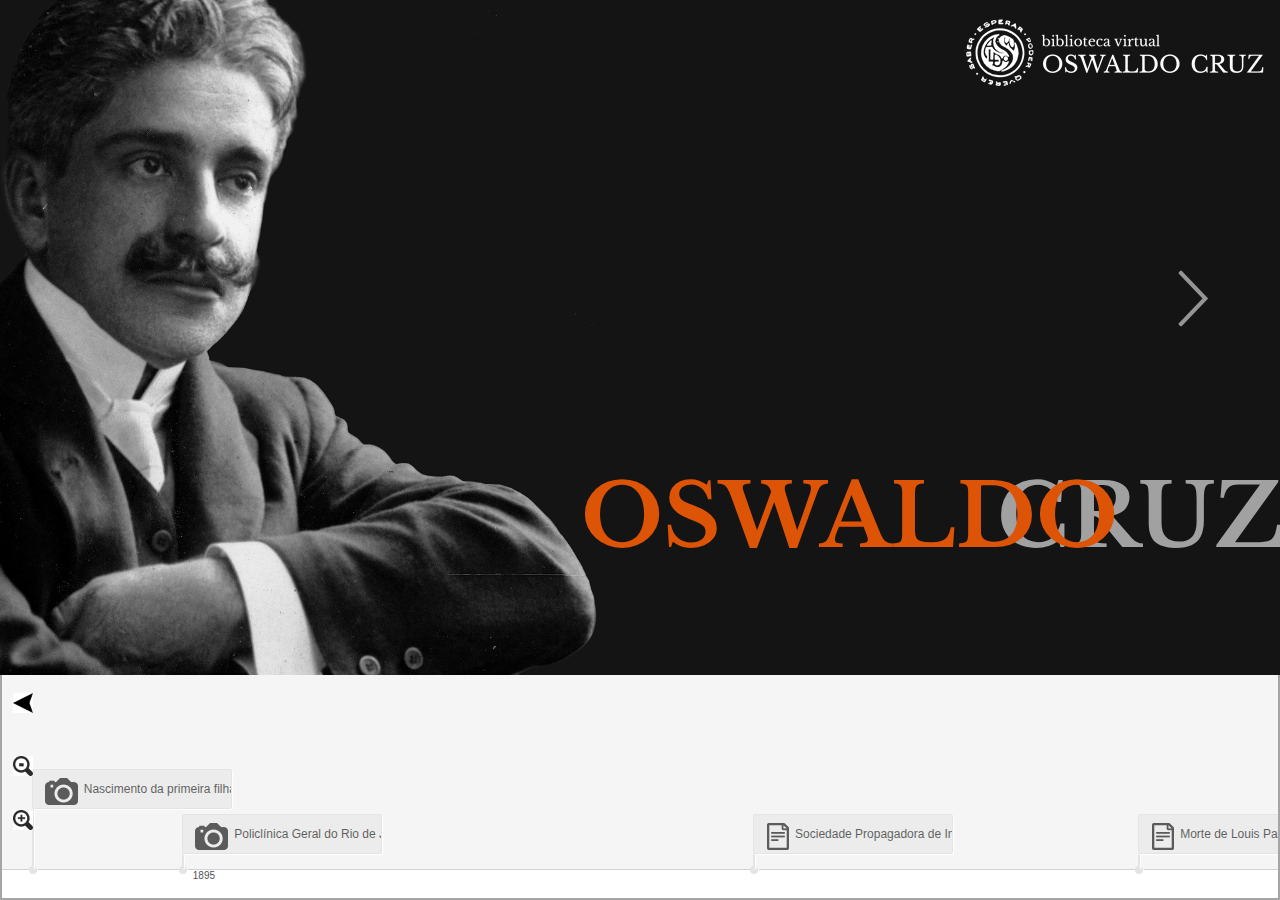
==== index.html @ 7d6743fc "first commit" ====
<!DOCTYPE html>
<!--
To change this license header, choose License Headers in Project Properties.
To change this template file, choose Tools | Templates
and open the template in the editor.
-->
<html>
    <head>
        <title>Linha do Tempo - Oswaldo Cruz</title>
        <meta charset="UTF-8">
        <meta name="viewport" content="width=device-width, initial-scale=1.0">
        <script src="js/jquery.min.js"></script>
        <script type="text/javascript" src="js/timelineJS.js"></script>
        <script src="js/moment-with-locales.min.js"></script>
        <script type="text/javascript" src="js/vis.js"></script>
        <script type="text/javascript" src="js/lightbox.js"></script>


        <link rel="stylesheet"  href="css/vis.css" />
        <link rel="stylesheet" href="css/lightbox.css" />

        <script src="js/zepto.js"></script>


        <script src="js/jquery-ui.js"></script>
        <link rel="stylesheet" href="css/jquery-ui.css" />
        <link rel="stylesheet" href="css/timeline.css" />
        <link rel="stylesheet" href="js/jquery-ui.theme.css" />


        <script src="js/centerElementJS.js"></script>
        
        <link href='https://fonts.googleapis.com/css?family=Libre+Baskerville' rel='stylesheet' type='text/css'>
        <link href='https://fonts.googleapis.com/css?family=Tangerine' rel='stylesheet' type='text/css'>
        <link href='https://fonts.googleapis.com/css?family=PT+Sans:700,400,400italic,700italic' rel='stylesheet' type='text/css'>

        <style>
            .images{
                position:relative;
                left:-80px;
                background-color: #363636;
                box-shadow: 2px 2px 2px #363636;
                -webkit-box-shadow: 2px 2px 2px #363636;
                -moz-box-shadow: 2px 2px 2px #363636;
                padding:0;
                margin:0;


            }


            #zoomIn{
                position:absolute;
                left:1%;
                top:90%;
                width:20px;
                height:20px;	
                background:white url('img/zoom_mais.png');
                background-size:100% 100%;
                z-index: 99;

            }

            #zoomIn:hover{	
                background:white url('img/zoom_mais_over.png');
                background-size:100% 100%;
                width:20px;
                height:20px;
            }

            #zoomout{
                position:absolute;
                left:1%;
                top:84%;
                width:20px;
                height:20px;
                background:white url('img/zoom_menos.png');
                background-size:100% 100%;
                z-index: 99;


            }

            #zoomout:hover{

                position:absolute;
                left:1%;
                width:20px;
                height:20px;
                background:white url('img/zoom_menos_over.png');
                background-size:100% 100%;
                z-index: 99;


            }

            #moveRight{
                position:relative;
                left:50%;
                top:-20px;
                width:30px;
                height:30px;
                background:white url('https://cdn2.iconfinder.com/data/icons/freecns-cumulus/16/519629-129_ArrowRight-24.png');
                background-size:100% 100%;
                border-radius:5px;

            }

            #return{
                position:absolute;
                left:1%;
                top:77%;
                width:20px;
                height:20px;	
                background:white url('img/inicio.png');
                background-size:100% 100%;
                z-index: 99;

            }

            #return:hover{
                width:20px;
                height:20px;	
                background:white url('img/inicio_over.png');
                background-size:100% 100%;
                z-index: 99;

            }

            #moveLeft{
                position:relative;
                left:45%;
                top:-45px;
                width:20px;
                height:20px;
                background:white url('https://cdn2.iconfinder.com/data/icons/freecns-cumulus/16/519627-127_ArrowLeft-32.png');
                background-size:100% 100%;
                border-radius:5px;

            }

            .titleItem{
                position:relative;
                left:55%;
                top:-470px;

            }

            .dataItem{
                position:relative;
                left:30%;
                top:-470px;
                color:#A9A9A9;
            }

        </style>


        <script>
		
		dataJSON = "";
		
            $(document).ready(function () {
			
			
                
                var hashTag;
                
                if(window.location.hash){
					var x = window.location.hash;
					
					
					var array = x.split("/");
					
					hashTag = array[1];
					
				}
				
				
                var timelineJS = new Slider("item", "slider");
               


                var container = document.getElementById('visualization');

                var data;

                var timeline;
                
                $("#calendar").datepicker();
				
				
				
				

                $.getJSON("json/timeline.json", function (result) {

                    dataGrep = $.grep(result, function (e) {
                        return e.id != '0'
                    });
					
					
					


                    var items = new vis.DataSet(dataGrep);
                    var options = {
                        locale: 'eng',
                        showCurrentTime: true,
                        autoResize: true,
                        start: '1872-08-05',
                        end: '1918-02-10',
						margin: {
						  item: {
						  horizontal:10,
						  vertical:5
						  },
						  axis: 15
						},
						align:'left',
						timeAxis: {scale: 'year', step: 1},
						zoomMax: 31536000090,
						zoomMin: 315360000,
						zoomable: true,
						stack: true

                    };
					
					var filter_mes = [
					"1872/08/01", 
					"1893/06/01", 
					"1892/12/01",
					"1894/12/01",
					"1897/06/01",
					"1898/02/01",
					"1898/03/01",
					"1899/09/01",
					"1901/01/01",
					"1904/01/01",
					"1904/01/30",
					"1905/09/01",
					"1906/01/01",
					"1907/02/01",
					"1907/08/01",
					"1907/08/30",
					"1907/09/01",
					"1907/09/20",
					"1908/01/01",
					"1910/07/01",
					"1911/02/01",
					"1911/03/01",
					"1911/05/01",
					"1912/02/01",
					"1913/10/01",
					"1914/04/20",
					"1914/06/01",
					"1914/08/01",
					"1914/11/01",
					"1918/03/01"
					];
					
					var filter_ano = [
						"1877/02/01",
						"1887/01/01",
						"1888/01/01",
						"1890/01/01",
						"1892/12/01",
						"1893/03/01",
						"1894/01/01",
						"1894/12/29",
						"1897/01/01",
						"1897/06/01",
						"1898/01/01",
						"1898/02/01",
						"1898/03/01",
						"1899/09/01",
						"1900/01/02",
						"1902/02/01",
						"1904/02/01",						
						"1904/11/14",
						"1910/04/01",
						"1910/08/01",
						"1911/04/01",
						"1911/05/15",
						"1911/05/30",
						"1911/06/01",
						"1911/07/01",
						"1911/11/01",
						"1914/01/01",
						"1914/11/01",
						"1918/03/01"
					
					];
					
                    timeline = new vis.Timeline(container, items, options);
                    timelineJS.json(result, filter_mes, filter_ano);
					timelineJS.setLoop(result, 1000, filter_mes, filter_ano);
					
					//$("#image_5").css("width","200");
					
					
					
					setInterval(function(){
						for(i = 0; i < result.length; i++){
							var sizeImage = $("#image_"+i).width();
							$("#subTitle_"+i).css("width",sizeImage);
						}
						
					
					},50);



                    $(window).resize(function () {
                        timeline.fit();


                    });
                    
                     

                    function detectswipe(el, func) {
                        swipe_det = new Object();
                        swipe_det.sX = 0;
                        swipe_det.sY = 0;
                        swipe_det.eX = 0;
                        swipe_det.eY = 0;
                        var min_x = 20;  //min x swipe for horizontal swipe
                        var max_x = 40;  //max x difference for vertical swipe
                        var min_y = 40;  //min y swipe for vertical swipe
                        var max_y = 50;  //max y difference for horizontal swipe
                        var direc = "";
                        ele = document.getElementById(el);
                        ele.addEventListener('touchstart', function (e) {
                            var t = e.touches[0];
                            swipe_det.sX = t.screenX;
                            swipe_det.sY = t.screenY;
                        }, false);
                        ele.addEventListener('touchmove', function (e) {
                            e.preventDefault();
                            var t = e.touches[0];
                            swipe_det.eX = t.screenX;
                            swipe_det.eY = t.screenY;
                        }, false);
                        ele.addEventListener('touchend', function (e) {
                            //horizontal detection
                            if ((((swipe_det.eX - min_x > swipe_det.sX) || (swipe_det.eX + min_x < swipe_det.sX)) && ((swipe_det.eY < swipe_det.sY + max_y) && (swipe_det.sY > swipe_det.eY - max_y)))) {
                                if (swipe_det.eX > swipe_det.sX)
                                    direc = "r";
                                else
                                    direc = "l";
                            }
                            //vertical detection
                            if ((((swipe_det.eY - min_y > swipe_det.sY) || (swipe_det.eY + min_y < swipe_det.sY)) && ((swipe_det.eX < swipe_det.sX + max_x) && (swipe_det.sX > swipe_det.eX - max_x)))) {
                                if (swipe_det.eY > swipe_det.sY)
                                    direc = "d";
                                else
                                    direc = "u";
                            }

                            if (direc != "") {
                                if (typeof func == 'function')
                                    func(el, direc);
                            }
                            direc = "";
                        }, false);
                    }

                    function myfunction(el, d) {
                        //alert("you swiped on element with id '" + el + "' to " + d + " direction");

                        if (d == "r") {
                            timelineJS.moveSlider(timelineJS.currentItem += 1);
                            timeline.setSelection(timelineJS.currentItem - 1, {focus: true});
                        } else if (d == "l") {
                            timelineJS.moveSlider(timelineJS.currentItem -= 1);
                            timeline.setSelection(timelineJS.currentItem - 1, {focus: true})
                        }
                    }



                    detectswipe('timeline', myfunction);







                    $("#return").on('click', function () {
                        location.hash = "page/0";

                        timelineJS.moveSlider(timelineJS.currentItem = 1);
						timeline.moveTo(result[0].start);


                    });

                    
                    var array = [dataGrep.length];

                    for (var i = 0; i < dataGrep.length; i++) {
                        
                        array[i] = {"title": dataGrep[i].title , "data":dataGrep[i].start};
                    }
                    
                    
                    $( "#calendar" ).datepicker( "option", { disabled: false , 
                        dayNames: ['Domingo', 'Segunda', 'Terça', 'Quarta', 'Quinta', 'Sexta', 'Sábado'],
                        dayNamesMin: ['D', 'S', 'T', 'Q', 'Q', 'S', 'S', 'D'],
                        monthNames: ['Janeiro', 'Fevereiro', 'Março', 'Abril', 'Maio', 'Junho', 'Julho', 'Agosto', 'Setembro', 'Outubro', 'Novembro', 'Dezembro'],
                        monthNamesShort: ['Jan', 'Fev', 'Mar', 'Abr', 'Mai', 'Jun', 'Jul', 'Ago', 'Set', 'Out', 'Nov', 'Dez'],                
                        dateFormat: 'dd/mm/yy',
                        yearRange: "1870:1900",
                        changeMonth: true,
                        changeYear: true,
                        showButtonPanel: true,
                        showOn: "focus",
                        showAnim: "drop",
                        autoSize: true,
                        nextText: 'Próximo',
                        prevText: 'Anterior',
                        beforeShow: function (nput, Object){
                            $(".ui-datepicker a").removeAttr("href");
                            
                        },
                        beforeShowDay: function (date) {
                            var d = date.getDate();
                            var m = date.getMonth()+1; //January is 0!
                            var y = date.getFullYear();
                            
                            if(d < 10){
                                d = "0"+d;
                            }
                            
                            if(m < 10){
                                m = "0"+m;
                            }
                            
                            var shortDate = y+'/'+m+'/'+d;
                            
                            for (var i = 0; i < dataGrep.length; i++) {
                                if(array[i].data == shortDate){
                                    //alert(shortDate);
                                    return [true, "carro", array[i].title];

                                }
                            }
                            
                            return [true, '', "Não possui evento nesta data"];
               
                        },
                        onSelect: function (dateText, inst) {
                            
                            var dat = dateText.split("/");
                            
                            var dataNew = dat[2]+"/"+dat[1]+"/"+dat[0];
                            
                            for (var i = 0; i < array.length; i++) {
                                
                                if (dataNew == dataGrep[i].start) {
                                    timeline.setSelection(dataGrep[i].id, {focus: true});
                                    timelineJS.moveSlider(timelineJS.currentItem = dataGrep[i].id + 1);
                                    
                                    
                                    var item = timelineJS.currentItem;

                                    location.hash = "page/" + --item;
                                    $("#calendar").hide();
                                    $("#calendar").datepicker("hide");
                                }

                            }
                        },
                        onClose: function () {

                            $("#calendar").hide();
                        }
                    } );
    

                    $("#calendar").hide();

                    
                    
                    $( "#calendar" ).change(function() {f.jj = 8;});
                    
                    $(document).keyup(function (e) {
                        if (e.keyCode == 13) {
                            $("#calendar").hide();
                            $("#calendar").datepicker("hide");
                        }
                    });



                    $("#iconCalendar").click(function () {
                        if ($("#calendar").is(":hidden")) {
                            $("#calendar").show();
                            $("#calendar").datepicker("show");
                        } 


                    });
					
				   
					if(hashTag > 0	){
						var hashNumber = hashTag;
						
						timelineJS.moveSlider(timelineJS.currentItem = ++hashNumber);
						//timeline.setSelection(timelineJS.currentItem - 1, {focus: true, duration: 30, easingFunction: 'easeInOutQuad'});
						
						
						//timeline.setSelection("30", {focus: false});
							
							
							
					}
                    

                    $("#prev").on('click', function (event) {
						event.preventDefault();	

                        timelineJS.moveSlider(timelineJS.currentItem -= 1);

                        var item = timelineJS.currentItem;

                        location.hash = "page/" + --item;

                        timeline.setSelection(timelineJS.currentItem - 1, {focus: true});


                    });


                    $("#next").on('click', function (event) {
						event.preventDefault();	
                        timelineJS.moveSlider(timelineJS.currentItem += 1);

                        var item = timelineJS.currentItem;

                        location.hash = "page/" + --item;

                        timeline.setSelection(timelineJS.currentItem - 1, {focus: true, duration: 30, easingFunction: 'easeInOutQuad'});

                    });
					
					
					$("body").on('click', ".nextItem", function (event) {
					
						event.preventDefault();
						
						$(this).each(function(){
						
							timelineJS.moveSlider(timelineJS.currentItem += 1);

							var item = timelineJS.currentItem;

							location.hash = "page/" + --item;

							timeline.setSelection(timelineJS.currentItem - 1, {focus: true, duration: 30, easingFunction: 'easeInOutQuad'});

							
						})
                        

                    });


                  $("body").on('click', ".prevItem", function (event) {
					
						event.preventDefault();
						
						$(this).each(function(){
						
							timelineJS.moveSlider(timelineJS.currentItem -= 1);

							var item = timelineJS.currentItem;

							location.hash = "page/" + --item;

							timeline.setSelection(timelineJS.currentItem - 1, {focus: true});


							
						})
                        

                    });

					
					
					
					$("body").on({
					
						mouseenter: function (event) {
							event.preventDefault();
							$(this).stop().animate({width:"500px",zIndex:"200"}, 300);
							
							
								var count = $( event.target ).find("img").length;
								
								for(i = 0 ; i < count; i++){
								
									if($( event.target  ).find("img").eq(i).attr("class") == "icon_imagem_jornal"){
									
										$( event.target  ).find("img").eq(i).attr("src","img/icone_jornal_over.png");
										
									}else if($( event.target ).find("img").eq(i).attr("class") == "icon_imagem_imagem"){
									
										$( event.target  ).find("img").eq(i).attr("src","img/icone_fotografia_over.png");
										
									}else if($( event.target ).find("img").eq(i).attr("class") == "icon_documento"){
									
										$( event.target  ).find("img").eq(i).attr("src","img/icone_documento_over.png");
										
									}else if($( event.target ).find("img").eq(i).attr("class") == "icon_carta"){
									
										$( event.target  ).find("img").eq(i).attr("src","img/icone_correspondencia_over.png");
										
									}else if($( event.target ).find("img").eq(i).attr("class") == "icon_desenho"){
									
										$( event.target  ).find("img").eq(i).attr("src","img/icone_desenho_over.png");
									}
								}
							
						},
						mouseleave: function () {
							$(this).stop().animate({width:"200px",zIndex:"199"},600);
							
								count1 = $( this ).find("img").length;
								
								
								for(i = 0 ; i < count1; i++){
								
									if($( this ).find("img").eq(i).attr("class") == "icon_imagem_jornal"){
									
										$( this  ).find("img").eq(i).attr("src","img/jornal.png");
										
									}else if($(this ).find("img").eq(i).attr("class") == "icon_imagem_imagem"){
									
										$( this  ).find("img").eq(i).attr("src","img/imagem.png");
										
									}else if($( this ).find("img").eq(i).attr("class") == "icon_documento"){
									
										$( this  ).find("img").eq(i).attr("src","img/icone_documento.png");
										
									}else if($( this ).find("img").eq(i).attr("class") == "icon_carta"){
									
										$( this  ).find("img").eq(i).attr("src","img/icone_correspondencia.png");
										
									}else if($( this ).find("img").eq(i).attr("class") == "icon_desenho"){
									
										$( this  ).find("img").eq(i).attr("src","img/icone_desenho.png");
									}
								
									
								}
								
								
								
							
								
							

						}
					},'.vis-item.vis-box.idade');
					
					
					setTimeout(function(){
					
						//alert(hashTag);
				
						timeline.setSelection(hashTag, {focus: true});
				
					},2000);
					
					
					
                    $(document).on('keydown', function (event) {
                        
                        if($("#calendar").is(":hidden")){
                            event.preventDefault();
                            
                        if (event.which == 37) {

                            timelineJS.moveSlider(timelineJS.currentItem -= 1);

                        var item = timelineJS.currentItem;

                        location.hash = "page/" + --item;

                        timeline.setSelection(timelineJS.currentItem - 1, {focus: true});
							
                        } else if (event.which == 39) {

                            event.preventDefault();	
                        timelineJS.moveSlider(timelineJS.currentItem += 1);

                        var item = timelineJS.currentItem;

                        location.hash = "page/" + --item;

                        timeline.setSelection(timelineJS.currentItem - 1, {focus: true, duration: 30, easingFunction: 'easeInOutQuad'});
                        }
                    }
                    });


                    $("body").on('click', '.idade', function () {

                        var item = timeline.getSelection();

                        timelineJS.moveSlider(timelineJS.currentItem = ++item);
                        location.hash = "page/" + --item;

                    });

                    $(".lightbox").lightbox();
                     //$(".ui-datepicker").start();

                });

                   



                function zoom(percentage) {
                    var range = timeline.getWindow();
                    var interval = range.end - range.start;

                    timeline.setWindow({
                        start: range.start.valueOf() - interval * percentage,
                        end: range.end.valueOf() + interval * percentage
                    });
                }

                function move(percentage) {
                    var range = timeline.getWindow();
                    var interval = range.end - range.start;

                    timeline.setWindow({
                        start: range.start.valueOf() - interval * percentage,
                        end: range.end.valueOf() - interval * percentage
                    });
                }


                $("#zoomIn").on('click', function () {

                    zoom(0.2);
                });

                $("#zoomout").on('click', function () {

                    zoom(-0.2);
                });


                $("#moveRight").on('click', function () {

                    move(0.2);
                });

                $("#moveLeft").on('click', function () {

                    move(-0.2);
                });
				
				

				$(".testeira").on("mouseover", function(){
				
					$(this).find("img").attr("src", "img/simbolo_oswaldo_linha_over.png");
				});
				
				
				$(".testeira").on("mouseout", function(){
				
					$(this).find("img").attr("src", "img/simbolo_oswaldo_linha.png");
				});
				
				
				$(".testeira2").on("mouseover", function(){
				
					$(this).find("img").attr("src", "img/marca_bvoc_over.png");
				});
				
				
				$(".testeira2").on("mouseout", function(){
				
					$(this).find("img").attr("src", "img/marca_bvoc.png");
				});
				
				
				
				
				
				setInterval(function(){
		
		
					var hashTag;
							
					if(window.location.hash){
						var x = window.location.hash;
						
						
						var array = x.split("/");
						
						hashTag = array[1];
						
					};
					
					if(hashTag == 0 || hashTag == null){
						$(".testeira2").hide();
						$(".testeira").show();
						$("#next").css("top","30%");
						
						
					}else{
						$(".testeira").hide();
						$(".testeira2").show();
						$("#next").css("top","22%");
					}
					
					
				}, 100);
				
				
				
				
				setTimeout(function(){
					if($("#image_3")){
					
						//alert("largura: "+$("#image_3").width()+" altura: "+$("#image_3").height());
						//alert($("#subTitle_3").text().length);
					}
				
					
				
				},2000);
				
            });
			
			
        </script>

        <style>
            
            .ui-datepicker {
                position: fixed;
width: 25%; /*what ever width you want*/
min-width: 300px;
height: 50%;
min-height: 300px;
z-index:300;
}
            
            table.ui-datepicker-calendar tbody td.carro > a {
  background: url("img/ui-bg_inset-hard_55_ffeb80_1x100.png") repeat-x scroll 50% bottom red;
  color: white;
  border: 1px solid red;
}

            
            .ui-datepicker-trigger  {
                position:absolute;
                left:90%;
                top:77%;
                z-index:99;
                font-size: 65% !important;
                vertical-align: top !important;
                margin-left: 3px !important;
            }

            .ui-state-default ui-state-active{

                background-color:red;

            }

            #calendar{

                position:absolute;
                padding: 0;
                margin: 0;
                left:69%;
                top:60%;
                width:208px;
                height:30px;
                z-index: 99;
            }

            #iconCalendar{
                position:absolute;
                background-size:100% 100%;
                background-image:url('img/calendar.png');
                left:89%;
                top:80%;
                z-index: 99;
                width:48px;
                height:48px;

            }
            #tooltip{
                position: absolute;
                z-index: 200;
                top:50%;
                left:50%;
                visibility: hidden;
				
                
            }
			
			

        </style>

    </head>
    <body>
	<header id="testeira" class="testeira">
		<a title="Biblioteca Oswaldo Cruz" href="../"><img src="img/simbolo_oswaldo_linha.png"/></a>
		<!----<h1>Linha do Tempo</h1>------->
	</header>
	
	<header id="testeira" class="testeira2">
		<a title="Biblioteca Oswaldo Cruz" href="../"><img src="img/marca_bvoc.png"/></a>
		<!----<h1>Linha do Tempo</h1>------->
	</header>

    <div id="timeline">

        <div id="slider">

            <div id="visualization">
                <div id="zoomIn"></div>
                <div id="zoomout"></div>
                <div id="return"></div>
                <input type="text" id="calendar" size="40"  >

            </div>


        </div>

    </div>

</body>

</html>
---- css/vis.css ----
.vis .overlay {
  position: absolute;
  top: 0;
  left: 0;
  width: 100%;
  height: 100%;

  /* Must be displayed above for example selected Timeline items */
  z-index: 10;
}

.vis-active {
  box-shadow: 0 0 10px #86d5f8;
}

/* override some bootstrap styles screwing up the timelines css */

.vis [class*="span"] {
  min-height: 0;
  width: auto;
}

div.vis-configuration {
    position:relative;
    display:block;
    float:left;
    font-size:12px;
}

div.vis-configuration-wrapper {
    display:block;
    width:700px;
}

div.vis-configuration-wrapper::after {
  clear: both;
  content: "";
  display: block;
}

div.vis-configuration.vis-config-option-container{
    display:block;
    width:495px;
    background-color: #ffffff;
    border:2px solid #f7f8fa;
    border-radius:4px;
    margin-top:20px;
    left:10px;
    padding-left:5px;
}

div.vis-configuration.vis-config-button{
    display:block;
    width:495px;
    height:25px;
    vertical-align: middle;
    line-height:25px;
    background-color: #f7f8fa;
    border:2px solid #ceced0;
    border-radius:4px;
    margin-top:20px;
    left:10px;
    padding-left:5px;
    cursor: pointer;
    margin-bottom:30px;
}

div.vis-configuration.vis-config-button.hover{
    background-color: #4588e6;
    border:2px solid #214373;
    color:#ffffff;
}

div.vis-configuration.vis-config-item{
    display:block;
    float:left;
    width:495px;
    height:25px;
    vertical-align: middle;
    line-height:25px;
}


div.vis-configuration.vis-config-item.vis-config-s2{
    left:10px;
    background-color: #f7f8fa;
    padding-left:5px;
    border-radius:3px;
}
div.vis-configuration.vis-config-item.vis-config-s3{
    left:20px;
    background-color: #e4e9f0;
    padding-left:5px;
    border-radius:3px;
}
div.vis-configuration.vis-config-item.vis-config-s4{
    left:30px;
    background-color: #cfd8e6;
    padding-left:5px;
    border-radius:3px;
}

div.vis-configuration.vis-config-header{
    font-size:18px;
    font-weight: bold;
}

div.vis-configuration.vis-config-label{
    width:120px;
    height:25px;
    line-height: 25px;
}

div.vis-configuration.vis-config-label.vis-config-s3{
    width:110px;
}
div.vis-configuration.vis-config-label.vis-config-s4{
    width:100px;
}

div.vis-configuration.vis-config-colorBlock{
    top:1px;
    width:30px;
    height:19px;
    border:1px solid #444444;
    border-radius:2px;
    padding:0px;
    margin:0px;
    cursor:pointer;
}

input.vis-configuration.vis-config-checkbox {
    left:-5px;
}


input.vis-configuration.vis-config-rangeinput{
    position:relative;
    top:-5px;
    width:60px;
    /*height:13px;*/
    padding:1px;
    margin:0;
    pointer-events:none;
}

input.vis-configuration.vis-config-range{
    /*removes default webkit styles*/
    -webkit-appearance: none;

    /*fix for FF unable to apply focus style bug */
    border: 0px solid white;
    background-color:rgba(0,0,0,0);

    /*required for proper track sizing in FF*/
    width: 300px;
    height:20px;
}
input.vis-configuration.vis-config-range::-webkit-slider-runnable-track {
    width: 300px;
    height: 5px;
    background: #dedede; /* Old browsers */
    background: -moz-linear-gradient(top,  #dedede 0%, #c8c8c8 99%); /* FF3.6+ */
    background: -webkit-gradient(linear, left top, left bottom, color-stop(0%,#dedede), color-stop(99%,#c8c8c8)); /* Chrome,Safari4+ */
    background: -webkit-linear-gradient(top,  #dedede 0%,#c8c8c8 99%); /* Chrome10+,Safari5.1+ */
    background: -o-linear-gradient(top, #dedede 0%, #c8c8c8 99%); /* Opera 11.10+ */
    background: -ms-linear-gradient(top,  #dedede 0%,#c8c8c8 99%); /* IE10+ */
    background: linear-gradient(to bottom,  #dedede 0%,#c8c8c8 99%); /* W3C */
    filter: progid:DXImageTransform.Microsoft.gradient( startColorstr='#dedede', endColorstr='#c8c8c8',GradientType=0 ); /* IE6-9 */

    border: 1px solid #999999;
    box-shadow: #aaaaaa 0px 0px 3px 0px;
    border-radius: 3px;
}
input.vis-configuration.vis-config-range::-webkit-slider-thumb {
    -webkit-appearance: none;
    border: 1px solid #14334b;
    height: 17px;
    width: 17px;
    border-radius: 50%;
    background: #3876c2; /* Old browsers */
    background: -moz-linear-gradient(top,  #3876c2 0%, #385380 100%); /* FF3.6+ */
    background: -webkit-gradient(linear, left top, left bottom, color-stop(0%,#3876c2), color-stop(100%,#385380)); /* Chrome,Safari4+ */
    background: -webkit-linear-gradient(top,  #3876c2 0%,#385380 100%); /* Chrome10+,Safari5.1+ */
    background: -o-linear-gradient(top,  #3876c2 0%,#385380 100%); /* Opera 11.10+ */
    background: -ms-linear-gradient(top,  #3876c2 0%,#385380 100%); /* IE10+ */
    background: linear-gradient(to bottom,  #3876c2 0%,#385380 100%); /* W3C */
    filter: progid:DXImageTransform.Microsoft.gradient( startColorstr='#3876c2', endColorstr='#385380',GradientType=0 ); /* IE6-9 */
    box-shadow: #111927 0px 0px 1px 0px;
    margin-top: -7px;
}
input.vis-configuration.vis-config-range:focus {
    outline: none;
}
input.vis-configuration.vis-config-range:focus::-webkit-slider-runnable-track {
    background: #9d9d9d; /* Old browsers */
    background: -moz-linear-gradient(top, #9d9d9d 0%, #c8c8c8 99%); /* FF3.6+ */
    background: -webkit-gradient(linear, left top, left bottom, color-stop(0%,#9d9d9d), color-stop(99%,#c8c8c8)); /* Chrome,Safari4+ */
    background: -webkit-linear-gradient(top,  #9d9d9d 0%,#c8c8c8 99%); /* Chrome10+,Safari5.1+ */
    background: -o-linear-gradient(top,  #9d9d9d 0%,#c8c8c8 99%); /* Opera 11.10+ */
    background: -ms-linear-gradient(top,  #9d9d9d 0%,#c8c8c8 99%); /* IE10+ */
    background: linear-gradient(to bottom,  #9d9d9d 0%,#c8c8c8 99%); /* W3C */
    filter: progid:DXImageTransform.Microsoft.gradient( startColorstr='#9d9d9d', endColorstr='#c8c8c8',GradientType=0 ); /* IE6-9 */
}

input.vis-configuration.vis-config-range::-moz-range-track {
    width: 300px;
    height: 10px;
    background: #dedede; /* Old browsers */
    background: -moz-linear-gradient(top,  #dedede 0%, #c8c8c8 99%); /* FF3.6+ */
    background: -webkit-gradient(linear, left top, left bottom, color-stop(0%,#dedede), color-stop(99%,#c8c8c8)); /* Chrome,Safari4+ */
    background: -webkit-linear-gradient(top,  #dedede 0%,#c8c8c8 99%); /* Chrome10+,Safari5.1+ */
    background: -o-linear-gradient(top, #dedede 0%, #c8c8c8 99%); /* Opera 11.10+ */
    background: -ms-linear-gradient(top,  #dedede 0%,#c8c8c8 99%); /* IE10+ */
    background: linear-gradient(to bottom,  #dedede 0%,#c8c8c8 99%); /* W3C */
    filter: progid:DXImageTransform.Microsoft.gradient( startColorstr='#dedede', endColorstr='#c8c8c8',GradientType=0 ); /* IE6-9 */

    border: 1px solid #999999;
    box-shadow: #aaaaaa 0px 0px 3px 0px;
    border-radius: 3px;
}
input.vis-configuration.vis-config-range::-moz-range-thumb {
    border: none;
    height: 16px;
    width: 16px;

    border-radius: 50%;
    background:  #385380;
}

/*hide the outline behind the border*/
input.vis-configuration.vis-config-range:-moz-focusring{
    outline: 1px solid white;
    outline-offset: -1px;
}

input.vis-configuration.vis-config-range::-ms-track {
    width: 300px;
    height: 5px;

    /*remove bg colour from the track, we'll use ms-fill-lower and ms-fill-upper instead */
    background: transparent;

    /*leave room for the larger thumb to overflow with a transparent border */
    border-color: transparent;
    border-width: 6px 0;

    /*remove default tick marks*/
    color: transparent;
}
input.vis-configuration.vis-config-range::-ms-fill-lower {
    background: #777;
    border-radius: 10px;
}
input.vis-configuration.vis-config-range::-ms-fill-upper {
    background: #ddd;
    border-radius: 10px;
}
input.vis-configuration.vis-config-range::-ms-thumb {
    border: none;
    height: 16px;
    width: 16px;
    border-radius: 50%;
    background:  #385380;
}
input.vis-configuration.vis-config-range:focus::-ms-fill-lower {
    background: #888;
}
input.vis-configuration.vis-config-range:focus::-ms-fill-upper {
    background: #ccc;
}

.vis-configuration-popup {
    position: absolute;
    background: rgba(57, 76, 89, 0.85);
    border: 2px solid #f2faff;
    line-height:30px;
    height:30px;
    width:150px;
    text-align:center;
    color: #ffffff;
    font-size:14px;
    border-radius:4px;
    -webkit-transition: opacity 0.3s ease-in-out;
    -moz-transition: opacity 0.3s ease-in-out;
    transition: opacity 0.3s ease-in-out;
}
.vis-configuration-popup:after, .vis-configuration-popup:before {
    left: 100%;
    top: 50%;
    border: solid transparent;
    content: " ";
    height: 0;
    width: 0;
    position: absolute;
    pointer-events: none;
}

.vis-configuration-popup:after {
    border-color: rgba(136, 183, 213, 0);
    border-left-color: rgba(57, 76, 89, 0.85);
    border-width: 8px;
    margin-top: -8px;
}
.vis-configuration-popup:before {
    border-color: rgba(194, 225, 245, 0);
    border-left-color: #f2faff;
    border-width: 12px;
    margin-top: -12px;
}

.vis-timeline {
  position: relative;
  border: 1px solid #bfbfbf;

  overflow: hidden;
  padding: 0;
  margin: 0;

  box-sizing: border-box;
}


.vis-panel {
  position: absolute;

  padding: 0;
  margin: 0;

  box-sizing: border-box;
}

.vis-panel.vis-center,
.vis-panel.vis-left,
.vis-panel.vis-right,
.vis-panel.vis-top,
.vis-panel.vis-bottom {
  border: 1px #bfbfbf;
}

.vis-panel.vis-center,
.vis-panel.vis-left,
.vis-panel.vis-right {
  border-top-style: solid;
  border-bottom-style: solid;
  overflow: hidden;
}

.vis-panel.vis-center,
.vis-panel.vis-top,
.vis-panel.vis-bottom {
  border-left-style: solid;
  border-right-style: solid;
}

.vis-background {
  overflow: hidden;
}

.vis-panel > .vis-content {
  position: relative;
}

.vis-panel .vis-shadow {
  position: absolute;
  width: 100%;
  height: 1px;
  box-shadow: 0 0 10px rgba(0,0,0,0.8);
  /* TODO: find a nice way to ensure vis-shadows are drawn on top of items
  z-index: 1;
  */
}

.vis-panel .vis-shadow.vis-top {
  top: -1px;
  left: 0;
}

.vis-panel .vis-shadow.vis-bottom {
  bottom: -1px;
  left: 0;
}

.vis-labelset {
  position: relative;

  overflow: hidden;

  box-sizing: border-box;
}

.vis-labelset .vis-label {
  position: relative;
  left: 0;
  top: 0;
  width: 100%;
  color: #4d4d4d;

  box-sizing: border-box;
}

.vis-labelset .vis-label {
  border-bottom: 1px solid #bfbfbf;
}

.vis-labelset .vis-label.draggable {
  cursor: pointer;
}

.vis-labelset .vis-label:last-child {
  border-bottom: none;
}

.vis-labelset .vis-label .vis-inner {
  display: inline-block;
  padding: 5px;
}

.vis-labelset .vis-label .vis-inner.vis-hidden {
  padding: 0;
}


.vis-itemset {
  position: relative;
  padding: 0;
  margin: 0;

  box-sizing: border-box;
}

.vis-itemset .vis-background,
.vis-itemset .vis-foreground {
  position: absolute;
  width: 100%;
  height: 100%;
  overflow: visible;
}

.vis-axis {
  position: absolute;
  width: 100%;
  height: 0;
  left: 0;
  z-index: 1;
}

.vis-foreground .vis-group {
  position: relative;
  box-sizing: border-box;
  border-bottom: 1px solid #bfbfbf;
}

.vis-foreground .vis-group:last-child {
  border-bottom: none;
}

.vis-overlay {
  position: absolute;
  top: 0;
  left: 0;
  width: 100%;
  height: 100%;
  z-index: 10;
}

.vis-item {
  position: absolute;
  color: #1A1A1A;
  border-color: #97B0F8;
  border-width: 1px;
  background-color: #D5DDF6;
  display: inline-block;
  /*overflow: hidden;*/
}

.vis-item.vis-selected {
  border-color: #FFC200;
  background-color: #FFF785;

  /* z-index must be higher than the z-index of custom time bar and current time bar */
  z-index: 2;
}

.vis-editable.vis-selected {
  cursor: move;
}

.vis-item.vis-point.vis-selected {
  background-color: #FFF785;
}

.vis-item.vis-box {
  text-align: center;
  border-style: solid;
  border-radius: 2px;
}

.vis-item.vis-point {
  background: none;
}

.vis-item.vis-dot {
  position: absolute;
  padding: 0;
  border-width: 4px;
  border-style: solid;
  border-radius: 4px;
}

.vis-item.vis-range {
  border-style: solid;
  border-radius: 2px;
  box-sizing: border-box;
}

.vis-item.vis-background {
  border: none;
  background-color: rgba(213, 221, 246, 0.4);
  box-sizing: border-box;
  padding: 0;
  margin: 0;
}

.vis-item .vis-item-overflow {
  position: relative;
  width: 100%;
  height: 100%;
  padding: 0;
  margin: 0;
  overflow: hidden;
}

.vis-item.vis-range .vis-item-content {
  position: relative;
  display: inline-block;
}

.vis-item.vis-background .vis-item-content {
  position: absolute;
  display: inline-block;
}

.vis-item.vis-line {
  padding: 0;
  position: absolute;
  width: 0;
  border-left-width: 1px;
  border-left-style: solid;
}

.vis-item .vis-item-content {
  white-space: nowrap;
  box-sizing: border-box;
  padding: 12px;
}

.vis-item .vis-delete {
  background: url('img/timeline/delete.png') no-repeat center;
  position: absolute;
  width: 24px;
  height: 24px;
  top: -4px;
  right: -24px;
  cursor: pointer;
}

.vis-item .vis-delete-rtl {
  background: url('img/timeline/delete.png') no-repeat center;
  position: absolute;
  width: 24px;
  height: 24px;
  top: -4px;
  left: -24px;
  cursor: pointer;
}


.vis-item.vis-range .vis-drag-left {
  position: absolute;
  width: 24px;
  max-width: 20%;
  min-width: 2px;
  height: 100%;
  top: 0;
  left: -4px;

  cursor: w-resize;
}

.vis-item.vis-range .vis-drag-right {
  position: absolute;
  width: 24px;
  max-width: 20%;
  min-width: 2px;
  height: 100%;
  top: 0;
  right: -4px;

  cursor: e-resize;
}

.vis-range.vis-item.vis-readonly .vis-drag-left,
.vis-range.vis-item.vis-readonly .vis-drag-right {
  cursor: auto;
}

.vis-time-axis {
  position: relative;
  overflow: hidden;
}

.vis-time-axis.vis-foreground {
  top: 0;
  left: 0;
  width: 100%;
}

.vis-time-axis.vis-background {
  position: absolute;
  top: 0;
  left: 0;
  width: 100%;
  height: 100%;
}

.vis-time-axis .vis-text {
  position: absolute;
  color: #4d4d4d;
  padding: 3px;
  overflow: hidden;
  box-sizing: border-box;

  white-space: nowrap;
}

.vis-time-axis .vis-text.vis-measure {
  position: absolute;
  padding-left: 0;
  padding-right: 0;
  margin-left: 0;
  margin-right: 0;
  visibility: hidden;
}

.vis-time-axis .vis-grid.vis-vertical {
  position: absolute;
  border-left: 1px solid;
}

.vis-time-axis .vis-grid.vis-vertical-rtl {
  position: absolute;
  border-right: 1px solid;
}

.vis-time-axis .vis-grid.vis-minor {
  border-color: #e5e5e5;
}

.vis-time-axis .vis-grid.vis-major {
  border-color: #bfbfbf;
}

.vis-current-time {
  background-color: #FF7F6E;
  width: 2px;
  z-index: 1;
}
.vis-custom-time {
  background-color: #6E94FF;
  width: 2px;
  cursor: move;
  z-index: 1;
}
.vis-timeline {
  /*
  -webkit-transition: height .4s ease-in-out;
  transition:         height .4s ease-in-out;
  */
}

.vis-panel {
  /*
  -webkit-transition: height .4s ease-in-out, top .4s ease-in-out;
  transition:         height .4s ease-in-out, top .4s ease-in-out;
  */
}

.vis-axis {
  /*
  -webkit-transition: top .4s ease-in-out;
  transition:         top .4s ease-in-out;
  */
}

/* TODO: get animation working nicely

.vis-item {
  -webkit-transition: top .4s ease-in-out;
  transition:         top .4s ease-in-out;
}

.vis-item.line {
  -webkit-transition: height .4s ease-in-out, top .4s ease-in-out;
  transition:         height .4s ease-in-out, top .4s ease-in-out;
}
/**/

.vis-panel.vis-background.vis-horizontal .vis-grid.vis-horizontal {
  position: absolute;
  width: 100%;
  height: 0;
  border-bottom: 1px solid;
}

.vis-panel.vis-background.vis-horizontal .vis-grid.vis-minor {
  border-color: #e5e5e5;
}

.vis-panel.vis-background.vis-horizontal .vis-grid.vis-major {
  border-color: #bfbfbf;
}


.vis-data-axis .vis-y-axis.vis-major {
  width: 100%;
  position: absolute;
  color: #4d4d4d;
  white-space: nowrap;
}

.vis-data-axis .vis-y-axis.vis-major.vis-measure {
  padding: 0;
  margin: 0;
  border: 0;
  visibility: hidden;
  width: auto;
}


.vis-data-axis .vis-y-axis.vis-minor {
  position: absolute;
  width: 100%;
  color: #bebebe;
  white-space: nowrap;
}

.vis-data-axis .vis-y-axis.vis-minor.vis-measure {
  padding: 0;
  margin: 0;
  border: 0;
  visibility: hidden;
  width: auto;
}

.vis-data-axis .vis-y-axis.vis-title {
  position: absolute;
  color: #4d4d4d;
  white-space: nowrap;
  bottom: 20px;
  text-align: center;
}

.vis-data-axis .vis-y-axis.vis-title.vis-measure {
  padding: 0;
  margin: 0;
  visibility: hidden;
  width: auto;
}

.vis-data-axis .vis-y-axis.vis-title.vis-left {
  bottom: 0;
  -webkit-transform-origin: left top;
  -moz-transform-origin: left top;
  -ms-transform-origin: left top;
  -o-transform-origin: left top;
  transform-origin: left bottom;
  -webkit-transform: rotate(-90deg);
  -moz-transform: rotate(-90deg);
  -ms-transform: rotate(-90deg);
  -o-transform: rotate(-90deg);
  transform: rotate(-90deg);
}

.vis-data-axis .vis-y-axis.vis-title.vis-right {
  bottom: 0;
  -webkit-transform-origin: right bottom;
  -moz-transform-origin: right bottom;
  -ms-transform-origin: right bottom;
  -o-transform-origin: right bottom;
  transform-origin: right bottom;
  -webkit-transform: rotate(90deg);
  -moz-transform: rotate(90deg);
  -ms-transform: rotate(90deg);
  -o-transform: rotate(90deg);
  transform: rotate(90deg);
}

.vis-legend {
  background-color: rgba(247, 252, 255, 0.65);
  padding: 5px;
  border: 1px solid #b3b3b3;
  box-shadow: 2px 2px 10px rgba(154, 154, 154, 0.55);
}

.vis-legend-text {
  /*font-size: 10px;*/
  white-space: nowrap;
  display: inline-block
}
.vis-graph-group0 {
    fill:#4f81bd;
    fill-opacity:0;
    stroke-width:2px;
    stroke: #4f81bd;
}

.vis-graph-group1 {
    fill:#f79646;
    fill-opacity:0;
    stroke-width:2px;
    stroke: #f79646;
}

.vis-graph-group2 {
    fill: #8c51cf;
    fill-opacity:0;
    stroke-width:2px;
    stroke: #8c51cf;
}

.vis-graph-group3 {
    fill: #75c841;
    fill-opacity:0;
    stroke-width:2px;
    stroke: #75c841;
}

.vis-graph-group4 {
    fill: #ff0100;
    fill-opacity:0;
    stroke-width:2px;
    stroke: #ff0100;
}

.vis-graph-group5 {
    fill: #37d8e6;
    fill-opacity:0;
    stroke-width:2px;
    stroke: #37d8e6;
}

.vis-graph-group6 {
    fill: #042662;
    fill-opacity:0;
    stroke-width:2px;
    stroke: #042662;
}

.vis-graph-group7 {
    fill:#00ff26;
    fill-opacity:0;
    stroke-width:2px;
    stroke: #00ff26;
}

.vis-graph-group8 {
    fill:#ff00ff;
    fill-opacity:0;
    stroke-width:2px;
    stroke: #ff00ff;
}

.vis-graph-group9 {
    fill: #8f3938;
    fill-opacity:0;
    stroke-width:2px;
    stroke: #8f3938;
}

.vis-timeline .vis-fill {
    fill-opacity:0.1;
    stroke: none;
}


.vis-timeline .vis-bar {
    fill-opacity:0.5;
    stroke-width:1px;
}

.vis-timeline .vis-point {
    stroke-width:2px;
    fill-opacity:1.0;
}


.vis-timeline .vis-legend-background {
    stroke-width:1px;
    fill-opacity:0.9;
    fill: #ffffff;
    stroke: #c2c2c2;
}


.vis-timeline .vis-outline {
    stroke-width:1px;
    fill-opacity:1;
    fill: #ffffff;
    stroke: #e5e5e5;
}

.vis-timeline .vis-icon-fill {
    fill-opacity:0.3;
    stroke: none;
}

div.vis-network div.vis-manipulation {
  border-width: 0;
  border-bottom: 1px;
  border-style:solid;
  border-color: #d6d9d8;
  background: #ffffff; /* Old browsers */
  background: -moz-linear-gradient(top,  #ffffff 0%, #fcfcfc 48%, #fafafa 50%, #fcfcfc 100%); /* FF3.6+ */
  background: -webkit-gradient(linear, left top, left bottom, color-stop(0%,#ffffff), color-stop(48%,#fcfcfc), color-stop(50%,#fafafa), color-stop(100%,#fcfcfc)); /* Chrome,Safari4+ */
  background: -webkit-linear-gradient(top,  #ffffff 0%,#fcfcfc 48%,#fafafa 50%,#fcfcfc 100%); /* Chrome10+,Safari5.1+ */
  background: -o-linear-gradient(top,  #ffffff 0%,#fcfcfc 48%,#fafafa 50%,#fcfcfc 100%); /* Opera 11.10+ */
  background: -ms-linear-gradient(top,  #ffffff 0%,#fcfcfc 48%,#fafafa 50%,#fcfcfc 100%); /* IE10+ */
  background: linear-gradient(to bottom,  #ffffff 0%,#fcfcfc 48%,#fafafa 50%,#fcfcfc 100%); /* W3C */
  filter: progid:DXImageTransform.Microsoft.gradient( startColorstr='#ffffff', endColorstr='#fcfcfc',GradientType=0 ); /* IE6-9 */

  padding-top:4px;
  position: absolute;
  left: 0;
  top: 0;
  width: 100%;
  height: 28px;
}

div.vis-network div.vis-edit-mode {
  position:absolute;
  left: 0;
  top: 5px;
  height: 30px;
}

/* FIXME: shouldn't the vis-close button be a child of the vis-manipulation div? */

div.vis-network div.vis-close {
  position:absolute;
  right: 0;
  top: 0;
  width: 30px;
  height: 30px;

  background-position: 20px 3px;
  background-repeat: no-repeat;
  background-image: url("img/network/cross.png");
  cursor: pointer;
  -webkit-touch-callout: none;
  -webkit-user-select: none;
  -khtml-user-select: none;
  -moz-user-select: none;
  -ms-user-select: none;
  user-select: none;
}

div.vis-network div.vis-close:hover {
  opacity: 0.6;
}

div.vis-network div.vis-manipulation div.vis-button,
div.vis-network div.vis-edit-mode div.vis-button {
  float:left;
  font-family: verdana;
  font-size: 12px;
  -moz-border-radius: 15px;
  border-radius: 15px;
  display:inline-block;
  background-position: 0px 0px;
  background-repeat:no-repeat;
  height:24px;
  margin-left: 10px;
  /*vertical-align:middle;*/
  cursor: pointer;
  padding: 0px 8px 0px 8px;
  -webkit-touch-callout: none;
  -webkit-user-select: none;
  -khtml-user-select: none;
  -moz-user-select: none;
  -ms-user-select: none;
  user-select: none;
}

div.vis-network div.vis-manipulation div.vis-button:hover {
  box-shadow: 1px 1px 8px rgba(0, 0, 0, 0.20);
}

div.vis-network div.vis-manipulation div.vis-button:active {
  box-shadow: 1px 1px 8px rgba(0, 0, 0, 0.50);
}

div.vis-network div.vis-manipulation div.vis-button.vis-back {
  background-image: url("img/network/backIcon.png");
}

div.vis-network div.vis-manipulation div.vis-button.vis-none:hover {
  box-shadow: 1px 1px 8px rgba(0, 0, 0, 0.0);
  cursor: default;
}
div.vis-network div.vis-manipulation div.vis-button.vis-none:active {
  box-shadow: 1px 1px 8px rgba(0, 0, 0, 0.0);
}
div.vis-network div.vis-manipulation div.vis-button.vis-none {
  padding: 0;
}
div.vis-network div.vis-manipulation div.notification {
  margin: 2px;
  font-weight: bold;
}

div.vis-network div.vis-manipulation div.vis-button.vis-add {
  background-image: url("img/network/addNodeIcon.png");
}

div.vis-network div.vis-manipulation div.vis-button.vis-edit,
div.vis-network div.vis-edit-mode div.vis-button.vis-edit {
  background-image: url("img/network/editIcon.png");
}

div.vis-network div.vis-edit-mode div.vis-button.vis-edit.vis-edit-mode {
  background-color: #fcfcfc;
  border: 1px solid #cccccc;
}

div.vis-network div.vis-manipulation div.vis-button.vis-connect {
  background-image: url("img/network/connectIcon.png");
}

div.vis-network div.vis-manipulation div.vis-button.vis-delete {
  background-image: url("img/network/deleteIcon.png");
}
/* top right bottom left */
div.vis-network div.vis-manipulation div.vis-label,
div.vis-network div.vis-edit-mode div.vis-label {
  margin: 0 0 0 23px;
  line-height: 25px;
}
div.vis-network div.vis-manipulation div.vis-separator-line {
  float:left;
  display:inline-block;
  width:1px;
  height:21px;
  background-color: #bdbdbd;
  margin: 0px 7px 0 15px; /*top right bottom left*/
}

/* TODO: is this redundant?
div.network-navigation_wrapper {
  position: absolute;
  left: 0;
  top: 0;
  width: 100%;
  height: 100%;
}
*/
div.vis-network-tooltip {
  position: absolute;
  visibility: hidden;
  padding: 5px;
  white-space: nowrap;

  font-family: verdana;
  font-size:14px;
  color:#000000;
  background-color: #f5f4ed;

  -moz-border-radius: 3px;
  -webkit-border-radius: 3px;
  border-radius: 3px;
  border: 1px solid #808074;

  box-shadow: 3px 3px 10px rgba(0, 0, 0, 0.2);
  pointer-events: none;
}
div.vis-network div.vis-navigation div.vis-button {
    width:34px;
    height:34px;
    -moz-border-radius: 17px;
    border-radius: 17px;
    position:absolute;
    display:inline-block;
    background-position: 2px 2px;
    background-repeat:no-repeat;
    cursor: pointer;
    -webkit-touch-callout: none;
    -webkit-user-select: none;
    -khtml-user-select: none;
    -moz-user-select: none;
    -ms-user-select: none;
    user-select: none;
}

div.vis-network div.vis-navigation div.vis-button:hover {
    box-shadow: 0 0 3px 3px rgba(56, 207, 21, 0.30);
}

div.vis-network div.vis-navigation div.vis-button:active {
    box-shadow: 0 0 1px 3px rgba(56, 207, 21, 0.95);
}

div.vis-network div.vis-navigation div.vis-button.vis-up {
    background-image: url("img/network/upArrow.png");
    bottom:50px;
    left:55px;
}
div.vis-network div.vis-navigation div.vis-button.vis-down {
    background-image: url("img/network/downArrow.png");
    bottom:10px;
    left:55px;
}
div.vis-network div.vis-navigation div.vis-button.vis-left {
    background-image: url("img/network/leftArrow.png");
    bottom:10px;
    left:15px;
}
div.vis-network div.vis-navigation div.vis-button.vis-right {
    background-image: url("img/network/rightArrow.png");
    bottom:10px;
    left:95px;
}
div.vis-network div.vis-navigation div.vis-button.vis-zoomIn {
    background-image: url("img/network/plus.png");
    bottom:10px;
    right:15px;
}
div.vis-network div.vis-navigation div.vis-button.vis-zoomOut {
    background-image: url("img/network/minus.png");
    bottom:10px;
    right:55px;
}
div.vis-network div.vis-navigation div.vis-button.vis-zoomExtends {
    background-image: url("img/network/zoomExtends.png");
    bottom:50px;
    right:15px;
}

div.vis-color-picker {
  position:absolute;
  top: 0px;
  left: 30px;
  margin-top:-140px;
  margin-left:30px;
  width:310px;
  height:444px;
  z-index: 1;
  padding: 10px;
  border-radius:15px;
  background-color:#ffffff;
  display: none;
  box-shadow: rgba(0,0,0,0.5) 0px 0px 10px 0px;
}

div.vis-color-picker div.vis-arrow {
  position: absolute;
  top:147px;
  left:5px;
}

div.vis-color-picker div.vis-arrow::after,
div.vis-color-picker div.vis-arrow::before {
  right: 100%;
  top: 50%;
  border: solid transparent;
  content: " ";
  height: 0;
  width: 0;
  position: absolute;
  pointer-events: none;
}

div.vis-color-picker div.vis-arrow:after {
  border-color: rgba(255, 255, 255, 0);
  border-right-color: #ffffff;
  border-width: 30px;
  margin-top: -30px;
}

div.vis-color-picker div.vis-color {
  position:absolute;
  width: 289px;
  height: 289px;
  cursor: pointer;
}



div.vis-color-picker div.vis-brightness {
  position: absolute;
  top:313px;
}

div.vis-color-picker div.vis-opacity {
  position:absolute;
  top:350px;
}

div.vis-color-picker div.vis-selector {
  position:absolute;
  top:137px;
  left:137px;
  width:15px;
  height:15px;
  border-radius:15px;
  border:1px solid #ffffff;
  background: #4c4c4c; /* Old browsers */
  background: -moz-linear-gradient(top,  #4c4c4c 0%, #595959 12%, #666666 25%, #474747 39%, #2c2c2c 50%, #000000 51%, #111111 60%, #2b2b2b 76%, #1c1c1c 91%, #131313 100%); /* FF3.6+ */
  background: -webkit-gradient(linear, left top, left bottom, color-stop(0%,#4c4c4c), color-stop(12%,#595959), color-stop(25%,#666666), color-stop(39%,#474747), color-stop(50%,#2c2c2c), color-stop(51%,#000000), color-stop(60%,#111111), color-stop(76%,#2b2b2b), color-stop(91%,#1c1c1c), color-stop(100%,#131313)); /* Chrome,Safari4+ */
  background: -webkit-linear-gradient(top,  #4c4c4c 0%,#595959 12%,#666666 25%,#474747 39%,#2c2c2c 50%,#000000 51%,#111111 60%,#2b2b2b 76%,#1c1c1c 91%,#131313 100%); /* Chrome10+,Safari5.1+ */
  background: -o-linear-gradient(top,  #4c4c4c 0%,#595959 12%,#666666 25%,#474747 39%,#2c2c2c 50%,#000000 51%,#111111 60%,#2b2b2b 76%,#1c1c1c 91%,#131313 100%); /* Opera 11.10+ */
  background: -ms-linear-gradient(top,  #4c4c4c 0%,#595959 12%,#666666 25%,#474747 39%,#2c2c2c 50%,#000000 51%,#111111 60%,#2b2b2b 76%,#1c1c1c 91%,#131313 100%); /* IE10+ */
  background: linear-gradient(to bottom,  #4c4c4c 0%,#595959 12%,#666666 25%,#474747 39%,#2c2c2c 50%,#000000 51%,#111111 60%,#2b2b2b 76%,#1c1c1c 91%,#131313 100%); /* W3C */
  filter: progid:DXImageTransform.Microsoft.gradient( startColorstr='#4c4c4c', endColorstr='#131313',GradientType=0 ); /* IE6-9 */
}



div.vis-color-picker div.vis-new-color {
  position:absolute;
  width:140px;
  height:20px;
  border:1px solid rgba(0,0,0,0.1);
  border-radius:5px;
  top:380px;
  left:159px;
  text-align:right;
  padding-right:2px;
  font-size:10px;
  color:rgba(0,0,0,0.4);
  vertical-align:middle;
  line-height:20px;

}

div.vis-color-picker div.vis-initial-color {
  position:absolute;
  width:140px;
  height:20px;
  border:1px solid rgba(0,0,0,0.1);
  border-radius:5px;
  top:380px;
  left:10px;
  text-align:left;
  padding-left:2px;
  font-size:10px;
  color:rgba(0,0,0,0.4);
  vertical-align:middle;
  line-height:20px;
}

div.vis-color-picker div.vis-label {
  position:absolute;
  width:300px;
  left:10px;
}

div.vis-color-picker div.vis-label.vis-brightness {
  top:300px;
}

div.vis-color-picker div.vis-label.vis-opacity {
  top:338px;
}

div.vis-color-picker div.vis-button {
  position:absolute;
  width:68px;
  height:25px;
  border-radius:10px;
  vertical-align: middle;
  text-align:center;
  line-height: 25px;
  top:410px;
  border:2px solid #d9d9d9;
  background-color: #f7f7f7;
  cursor:pointer;
}

div.vis-color-picker div.vis-button.vis-cancel {
  /*border:2px solid #ff4e33;*/
  /*background-color: #ff7761;*/
  left:5px;
}
div.vis-color-picker div.vis-button.vis-load {
  /*border:2px solid #a153e6;*/
  /*background-color: #cb8dff;*/
  left:82px;
}
div.vis-color-picker div.vis-button.vis-apply {
  /*border:2px solid #4588e6;*/
  /*background-color: #82b6ff;*/
  left:159px;
}
div.vis-color-picker div.vis-button.vis-save {
  /*border:2px solid #45e655;*/
  /*background-color: #6dff7c;*/
  left:236px;
}


div.vis-color-picker input.vis-range {
  width: 290px;
  height:20px;
}

/* TODO: is this redundant?
div.vis-color-picker input.vis-range-brightness {
  width: 289px !important;
}


div.vis-color-picker input.vis-saturation-range {
  width: 289px !important;
}*/
---- css/timeline.css ----
@import 'https://fonts.googleapis.com/css?family=Libre+Baskerville';
@import 'https://fonts.googleapis.com/css?family=Tangerine:400,700';
@import 'https://fonts.googleapis.com/css?family=PT+Sans'; 



@media screen and (max-width: 767px) {
	
	body{
		font-size:62.5%;
		
	}
	
	#body_background_1{
		
		background-color:#141414;
		
	}
    
    .dataYear_full{
		font-size:4.5em;
		
		margin-top: -5px;
		font-weight: bold;
		color: #3e3e3e;
		font-family: 'Tangerine', cursive;
		width: 100%;
		position: relative;
		height: 10%;
	}
	
	.subtitle_fig{
		
		font-size:1.6em;
		width:89%;
		margin-left:0%;
		padding:0;
		word-break: keep-all;
		font-size: 1.6em;
		font-weight: normal;
		font-family: pt sans;
		text-align: justify;
	}
	
	.timeline_title{
		word-break:break-all;
		font-size:2.6em;
		
		font-weight: normal;
		font-family: Libre Baskerville,serif;
		word-break: keep-all;
		/*! left: 10%; */
	}
	@import 'https://fonts.googleapis.com/css?family=Libre+Baskerville';
@import 'https://fonts.googleapis.com/css?family=Tangerine:400,700';
@import 'https://fonts.googleapis.com/css?family=PT+Sans'; 



@media screen and (max-width: 767px) {
	
	body{
		font-size:62.5%;
		/*! background-color:gray; */
		
	}
	
	#body_background_1{
		
		background-color:#141414;
		
	}
	
	.timeline_title{
		word-break:break-all;
		font-size:2.6em;
		
		font-weight: normal;
		font-family: Libre Baskerville,serif;
		word-break: keep-all;
		left: 10%;
		position: relative;
		width: 84%;
	}
	
	
	.timeline-slider-0{
	
		
		position:absolute;
        width:100%;
        height:50%;
		background: no-repeat center center;
		-webkit-background-size: cover;
		-moz-background-size: cover;
		-o-background-size: cover;
		background-size: cover;
		background-position: center 25%;
		background-image:url("../img/capa_linha.jpg");
		
		
	}
	
	.timeline-slider-title-0  {
		position:relative;
		top:64%;
		/*! left:26%; */
		width:96%;
		height:25%;
		font-size:363%;
	}
	
	.timeline-slider-title-0  .o{
		color:#dd5406;
		
	}
	
	.timeline-slider-title-0  .o b{
		margin:0;
		padding:0;
		font-style:italic;
		
		
	}
	
	.timeline-slider-title-0  .c{
		color: #a1a1a1;
		
		/*!  */
		float: right;
	}
	
	.timeline-slider-title-0  .c b{
		margin:0;
		padding:0;
		font-style:italic;
		font-size:120%;
	}
    
    
    #timeline{
        position:absolute;
        left:0;
        width: 100%;
		height: 100%;
        /* height: 84%;
        top:16%; */
    }

    #slider{
        position: relative;
        top:0;
        max-width:100%;
        height: 100%;
        background:white;
        margin:0;
        padding:0;


    }

    .panel4{
        position:absolute;
        width:100%;
        height:75%;
        background-size:100% 100%;
        background-repeat:no-repeat;

    }


   

    .vis-timeline {
        position:absolute;
        top:50%;
        max-height:45%;
        min-height:45%;
        width:100%;
        border: 2px solid gray;
        font-size: 10pt;
        background-image:url('../img/background-04.jpg');
        background-size:100% 100%;
        background-repeat:no-repeat;
        opacity:0.7;

    }

   .vis-item {
        border-color: black;
        background-color: gainsboro;
        color:black;
		white-space: nowrap; 
		text-overflow: clip;
		 overflow: hidden;
    }

    .vis-item.vis-selected {
        border-color: black;
        background-color: rgb(228, 164, 6);
        color:black;
    }

    .vis-item.vis-box {
        border-radius: 3px;
        width:80px;
        font-size:0.7em; 
		margin:0;
		padding-left: 0;

    }
	
	.vis-item.vis-box img{
        width: 15px;
		height:auto;
		margin-right:3px;
		float:left;
		
    }
	
	.vis-item.vis-box p{
		float:left;
		margin:0;
		
    }

    .vis-time-axis .vis-text {
        color: black;
        padding-top: 0px;
        padding-left: 0px;
    }

    .vis-time-axis .vis-text.vis-major {
        font-weight: bold;
        color: midnightblue;
        padding-top: 0;
        padding-left: 1px;
    }





    .panel4{
        max-width: 100%;
        max-height: 50%;
        background-size: contain;
        background-color:white;
        background-position:  top center; 


    }


    .nextItem{
        visibility: hidden;
        position: absolute;
        width:20%;
        height: 15%;
        left:78%;
        top:42%;
        color: black;
        text-shadow: 2px 2px 4px white;
        text-align: left;
        font-size: 80%;
    }


    .prevItem{
        visibility: hidden;
        position: absolute;
        width:20%;
        height: 15%;
        left:5%;
        top:42%;
        color:black;
        text-shadow: 2px 2px 4px white;
        text-align: left;
        font-size:80%;
    }


    #prev {
        position:absolute;
        left:3%;
        top:20%;
        width:30px;
        height:57px;
        background-image:url('../img/seta_voltar.png');
        background-size:100% 100%;
        padding: 0;
        border-radius:5px;
        background-repeat:no-repeat;
    }



    #next {
        position:absolute;
        left:87%;
        top:20%;
        width:30px;
        height:57px;
        background-image:url('../img/seta_ir.png');
        background-size:100% 100%;
        background-repeat:no-repeat;

    }
	
	
	#next:hover{
		background-size:100% 100%;
		background-repeat:no-repeat;
		background-image:url('../img/seta_ir_over.png');

	}


	#prev:hover{
		background-size:100% 100%;
		background-repeat:no-repeat;
		background-image:url('../img/seta_voltar_over.png');
	}

    #zoomIn{
        position:absolute;
        left:1%;
        top:70%;
        width:20px;
        height:20px;	
        background:white url('../img/zoom_mais.png');
        background-size:100% 100%;
        z-index: 99;

    }

    #zoomIn:hover{	
        background:white url('../img/zoom_mais_over.png');
        background-size:100% 100%;
        width:20px;
        height:20px;
    }

    #zoomout{
        position:absolute;
        left:1%;
        top:64%;
        width:20px;
        height:20px;
        background:white url('../img/zoom_menos.png');
        background-size:100% 100%;
        z-index: 99;


    }

    #zoomout:hover{

        position:absolute;
        left:1%;
        width:20px;
        height:20px;
        background:white url('../img/zoom_menos_over.png');
        background-size:100% 100%;
        z-index: 99;


    }



    #return{
        position:absolute;
        left:1%;
        top:55%;
        width:20px;
        height:20px;	
        background:white url('../img/inicio.png');
        background-size:100% 100%;
        z-index: 99;

    }

    #return:hover{
        width:20px;
        height:20px;	
        background:white url('../img/inicio_over.png');
        background-size:100% 100%;
        z-index: 99;

    }


    


    .panelImage{
        width: 100%;
        position: relative;
        float:left;
        
    }    

    .lightbox{
        
        position: relative;
        /*left:35%;*/
        width: 100%;
    }


    .panelInfo{
        float:left;
    }



    .panelTitle{
        float:left;

    }

    .images{
          position: relative;

        max-width: 70%;
        height: auto;
        left: 0;
        top:0;

    }   
    
    .data{
        /*! color: red; */
        width: 58%;
    }
    
    .panelData{
        position:relative;
         width: 58%;
         color:black;
        float:right;
    }
    
    
     .data{
        /*! color: gray; */
        width: 58%;
        margin: 0;
        padding: 0;
    }
	
	.item{
        max-width:100%; 
        height: 50%;
        /*border-top:1px solid gray;*/
		overflow-y: scroll;
        overflow-x: hidden;
    }
	
	
	.panel{
        position:relative;
        width: 100%;
        height: 170%;
        overflow-y: scroll;
        overflow-x: hidden;
        margin:0 auto;

    }
	
	/*	ESTILO DA CAPA DA TIMELINE*/
	
	.timeline-slider-content-gallery-item0-div-title{
		margin-left:5%;
		margin-right:5%;
		float:left;
		width:100%;
		height:100%;
		font-size:2em;
	}
	
	.timeline-slider-content-gallery-item0-div-data{
		display:none;
		float:left;
		margin-left:5%;
		width:100%;
		height:100%;
		font-size:2em;
	}
	
	.timeline-slider-content-gallery-item0-div-info{
		float:left;
		margin-left:5%;
		margin-top:10px;
		width:95%;
		height:100%;
		font-size:1.5em;
	}
	
	/*-------------------------ESTILO  DA TIMELINE  COM FULL LIGHTBOX-------*/
	
	.timeline-slider-content-gallery-full-div-image1{
		font-size:15px;
		width:89%;
		margin-left:5%;
		
		padding:0;
	}
	
	
	
	.timeline-slider-content-gallery-full-div-image1 a{
		position:relative;
		width:100%;
		left:0;
		top:0;
		height:auto;
	}
	
	.timeline-slider-content-gallery-full-div-image1 img{
		position:relative;
		left:0;
		top:0;
		width:100%;
		height:auto;
		
		
	}
	
	.timeline-slider-content-gallery-item1-div-info{
		float:left;
		margin-left:5%;
		margin-right:5%;
		width:95%;
		height:100%;
		font-size:1.5em;
	}
	
	.timeline-slider-content-gallery-item1-div-data{
		display:block;
		float:left;
		margin-left:5%;
		width:100%;
		height:100%;
		/*! font-size:2em; */
	}
	
	
	/*	ESTILO DA TIMELINE COM UM IMAGEM */
	
	
	
	
	.timeline-slider-content-gallery-item1-div-image1{
		font-size:1.6em;
		width:89%;
		margin-left:5%;
		padding:0;
	}
	
	
	
	.timeline-slider-content-gallery-item1-div-image1 a{
		position:relative;
		width:100%;
		left:0;
		top:0;
		height:auto;
	}
	
	.timeline-slider-content-gallery-item1-div-image1 img{
		position:relative;
		left:0;
		top:0;
		width:100%;
		height:auto;
		
		
	}
	
	.timeline-slider-content-gallery-item1-div-info{
		float:left;
		margin-left:5%;
		margin-right:5%;
		width:95%;
		height:100%;
		font-size:1.5em;
	}
	
	.timeline-slider-content-gallery-item1-div-data{
		display:block;
		float:left;
		margin-left:5%;
		width:100%;
		height:100%;
		/*! font-size:2em; */
	}
	
	
	.timeline-slider-content-gallery-item2-div-image1 {
		float:left;
		font-size:1.6em;
		margin-top:5%;
		width:89%;
		margin-left:5%;
		
	}
	
	
	.timeline-slider-content-gallery-item2-div-data{
		display:block;
		margin-top:2%;
		margin-left:5%;
		float:left;
		width:100%;
		height:100%;
		font-size:2em;
	}
	
	.timeline-slider-content-gallery-item2-div-image1  img{
		position:relative;
		width:100%;
		height:auto;
		left:0;
		top:0;
		
	}
	
	.timeline-slider-content-gallery-item2-div-image1  a{
		position:relative;
		left:0;
		top:0;
		
	}
	
	
	.timeline-slider-content-gallery-item2-div-image2 {
		float:left;
		/*! font-size:1em; */
		margin-top:5%;
		width:89%;
		margin-left:5%;
		
		
	}
	
	.timeline-slider-content-gallery-item2-div-image2  a{
		position:relative;
		left:0;
		top:0;
		
	}
	
	.timeline-slider-content-gallery-item2-div-image2  img{
		position:relative;
		width:100%;
		height:auto;
		left:0;
		top:0;
		
	}
	
	
	.timeline-slider-content-gallery-item2-div-title{
		float:left;
		margin-left:5%;
		width:100%;
		height:100%;
		font-size:2em;
	}
	
	
	.timeline-slider-content-gallery-item2-div-info{
		float:left;
		margin-left:5%;
		margin-right:5%;
		width:95%;
		height:100%;
		font-size:1.5em;
	}
	
	
	
	
	.timeline-slider-content-gallery-item3-div-image1 {
		float:left;
		font-size:1em;
		margin-top:5%;
		width:89%;
		margin-left:5%;
		
	}
	
	
	.timeline-slider-content-gallery-item3-div-data{
		display:block;
		margin-top:2%;
		margin-left:5%;
		float:left;
		width:100%;
		height:100%;
		font-size:2em;
	}
	
	.timeline-slider-content-gallery-item3-div-image1  img{
		position:relative;
		width:100%;
		height:auto;
		left:0;
		top:0;
		
	}
	
	.timeline-slider-content-gallery-item3-div-image1  a{
		position:relative;
		left:0;
		top:0;
		
	}
	
	
	.timeline-slider-content-gallery-item3-div-image2 {
		float:left;
		font-size:1em;
		margin-top:5%;
		width:89%;
		margin-left:5%;
		
		
	}
	
	.timeline-slider-content-gallery-item3-div-image2  a{
		position:relative;
		left:0;
		top:0;
		
	}
	
	.timeline-slider-content-gallery-item3-div-image2  img{
		position:relative;
		width:100%;
		height:auto;
		left:0;
		top:0;
		
	}
	
	.timeline-slider-content-gallery-item3-div-image3 {
		float:left;
		font-size:1em;
		margin-top:5%;
		width:89%;
		margin-left:5%;
		
		
	}
	
	.timeline-slider-content-gallery-item3-div-image3  a{
		position:relative;
		left:0;
		top:0;
		
	}
	
	.timeline-slider-content-gallery-item3-div-image3  img{
		position:relative;
		width:100%;
		height:auto;
		left:0;
		top:0;
		
	}
	
	
	.timeline-slider-content-gallery-item3-div-title{
		float:left;
		margin-left:5%;
		width:100%;
		height:100%;
		font-size:2em;
	}
	
	
	.timeline-slider-content-gallery-item3-div-info{
		float:left;
		margin-left:5%;
		margin-right:5%;
		width:95%;
		height:100%;
		font-size:1.5em;
	}

	
	
	
	
}

@media screen and (min-width: 768px) {
	
	
	
	
	body{
		font-size:62.5%;
		background-color:white;
		
	}
	
	
	.cont_fig{
		
		
    position: relative;
    /*! width: 100px; */
    margin: 0;
    padding: 0;
	}
	
	.timeline-slider-content-gallery-sideright{
		
		
    width: 50%;
    height: 100%;
    background-color: white;
    float: right;
	}
	
	
	.timeline-slider-content-gallery-sideright-2{
		
		
    width: 50%;
    height: 100%;
    background-color: white;
    float: right;
	}
	
	
	.timeline-slider-content-gallery-sideleft{
		
		
    background-color: white;
    width: 49.9%;
    height: 100%;
    float: left;
	}
	
	.timeline-slider-content-gallery-wrapp{
		position:absolute;
		width:100%;
		height:75%;
		background-color:white;
	}
	
	
	#body_background_1{
		background-color:#141414;
	}
	
	#testeira {
		position:relative;
		margin-right:1%;
		margin-top:1%;
		margin-bottom:1%;
		float:right;
		width:306px;
		height:69px;
		background-size:100% 100%;
		border:0;
		z-index:999;
	}
			
	#testeira h1 {

	}
	
	.timeline_body_1{
		position:absolute;
        left:0;
        width: 100%;
		height: 100%;
        top:0%;
	}
	
	.timeline_body_2{
		position:absolute;
        left:0;
        width: 100%;
		height: 92.6%;
        top:2%;
	}
	
	.data_right_msn{
		position:relative;
		/*color:red;*/
		height:50%;
		width:100%;
		//word-wrap: break-word;
		
		display: inline-block;
		white-space: nowrap;
		overflow: hidden;
		text-overflow: ellipsis;
		direction: ltr;
		
		margin-top: -10px;
	}
	
	.subtitle_fig{
    word-break:   keep-all;
    width: 100%;
    font-size: 1.6em;
    font-weight: normal;
    font-family: pt sans;
	}
	
	.dataYear{
		/*! font-size:36px; */
	}
	
	
	.timeline_title{
		word-break:break-all;
		font-size:2.6em;
		
		font-weight: normal;
		font-family: Libre Baskerville,serif;
		word-break: keep-all;
	}
	
	
	.timeline_title2{
		word-break:break-all;
		font-size:2.6em;
		
		font-weight: normal;
		font-family: Libre Baskerville,serif;
		word-break: keep-all;
		margin-top:15%;
	}
	
	.dataYear_full{
		font-size:4.5em;
		
		margin-top: -30px;
		font-weight: bold;
		color: #3e3e3e;
		font-family: 'Tangerine', cursive;
	}
	
	.timeline-slider-content-gallery-item0-div-title{
		position:relative;
		float:right;
		width:71%;
		height:100%;
		font-family: 'Libre Baskerville', serif;
		margin-right: 10%;
	}
	
	.timeline-slider-content-gallery-item0-div-data{
		position:relative;
		margin-left:19%;
		float:left;
		margin-left:19%;
		width:60%;
		height:100%;
	}
	
	.timeline-slider-content-gallery-item0-div-info{
		position:relative;
		margin-top:10px;
		float:left;
		left:15%;
		margin-left:10px;
		width:70%;
		height:100%;
		font-size:1em;
	}
	
	
	/*-----------------TEMPLATE COM 1 IMAGENS E TIMELINE FULL------------*/
	.timeline-slider-content-gallery-full-div-image1{
		position:relative;
		font-size:10px;
		font-family: Verdana, Geneva, sans-serif;
		/*! left:18%; */
		float:left;
		/*! margin-top:-24em; */
		margin-left:25%;
		width:70%;
		padding:0;
		
	}
	.timeline-slider-content-gallery-full-div-image1 h4{
		font-size: 1.2em;
		font-family: verdana;
		font-weight: normal;
		width: 70%;
	}
	
	.timeline-slider-content-gallery-full-div-title{
		position:relative;
		float:right;
		width:50%;
		height:100%;
		font-family: 'Libre Baskerville', serif;
		font-size: 1.5em;
		margin-right: 15%;
	}
	
	
	
	
	.timeline-slider-content-gallery-full-div-data{
		position:relative;
		float:right;
		width:65%;
		height:100%;
		/*font-size:2.2em;*/
		font-family: 'Tangerine', cursive;
		padding: 0.5em 0;
	}
	.timeline-slider-content-gallery-full-div-data h6, .timeline-slider-content-gallery-item1-div-data h6
	{
		padding: 0.5em 0;
		margin: 0;
	}
	
	.timeline-slider-content-gallery-full-div-image1 a{
		position:relative;
		width:100%;
		left:0;
		top:0;
		height: 70%;
	}
	
	.timeline-slider-content-gallery-full-div-image1 img{
		position:relative;
		left:0;
		top:0;
		width:45%;
		
		padding:0;
		
		
	}
	
	.timeline-slider-content-gallery-full-div-info{
		float:left;
		width:50%;
		height:100%;
		font-size:1em;
		margin-top:-11em;
	}
	
	
	
	/*-----------------TEMPLATE COM 1 IMAGENS------------*/
	
	
	
	
	.timeline-slider-content-gallery-item1-div-image1{
		position:relative;
		font-size:10px;
		font-family: Verdana, Geneva, sans-serif;
		float:left;
		margin-left:25%;
		width:70%;
		padding:0;
		
		
		
	}
	.timeline-slider-content-gallery-item1-div-image1 h4{
		font-size: 1.2em;
		font-family: verdana;
		font-weight: normal;
		width: 70%;
	}
	
	.timeline-slider-content-gallery-item1-div-title{
		position:relative;
		float:left;
		width:80%;
		height:64%;
	}
	
	
	.timeline-slider-content-gallery-item1-div-data{
		position:relative;
		float:right;
		width:100%;
		height:30%;
		font-family: 'Tangerine', cursive;
		padding: 0.5em 0;
	}
	.timeline-slider-content-gallery-item1-div-data h6, .timeline-slider-content-gallery-item1-div-data h6
	{
		padding: 0.5em 0;
		margin: 0;
	}
	
	.timeline-slider-content-gallery-item1-div-image1 a{
		position:relative;
		width:50%;
		left:0;
		top:0;
		height: 70%;
	}
	
	.timeline-slider-content-gallery-item1-div-image1 img{
		position:relative;
		left:0;
		top:0;
		padding:0;
		max-width: 100%;
		max-height: 492px;
	}
	
	.timeline-slider-content-gallery-item1-div-info{
		float:left;
		width:50%;
		height:100%;
		font-size:1em;
		margin-top:-11em;
	}
	
	
	/*-----------------TEMPLATE COM 2 IMAGENS------------*/
	
	.timeline-slider-content-gallery-item2-div-image1 {
		position:relative;
		float:left;
		font-size:10px;
		font-family: Verdana, Geneva, sans-serif;
		width:40%;
		
		margin-left: 18%;
	}
	.timeline-slider-content-gallery-item2-div-image1 h4, .timeline-slider-content-gallery-item2-div-image2 h4
	{
		font-size: 1.3em;
		font-weight: normal;
		
	}
	
	.timeline-slider-content-gallery-item2-div-data{
		
		position:relative;
		float:right;
		width:51%;
		height:100%;
		font-size:2.2em;
		font-family: 'Tangerine', cursive;

	}
	.timeline-slider-content-gallery-item2-div-data h6{

		padding: 0.5em;
		margin: 0;
	}
	
	.timeline-slider-content-gallery-item2-div-image1  img{
		position:relative;
		width:100%;
		height:auto;
		left:0;
		top:0;
		
	}
	
	.timeline-slider-content-gallery-item2-div-image1  a{
		position:relative;
		left:0;
		top:0;
		
	}
	
	
	.timeline-slider-content-gallery-item2-div-image2 {
		position:relative;
		float:left;
		font-size:10px;
		width:40%;
		font-family: Verdana, Geneva, sans-serif;
		
	}
	
	.timeline-slider-content-gallery-item2-div-image2  a{
		position:relative;
		left:0;
		top:0;
		
	}
	
	.timeline-slider-content-gallery-item2-div-image2  img{
		position:relative;
		width:100%;
		height:auto;
		left:0;
		top:0;
		
	}
	
	.timeline-slider-content-gallery-item1-div-sub{
		width:100%;
	}
	
	.sub2{
		width:100%;
		word-break:   keep-all;
		width: 100%;
		font-size: 1.6em;
		font-weight: normal;
		font-family: pt sans;
		text-align: justify;
	}
	
	.sub3{
		width:100%;
		word-break:   keep-all;
		width: 100%;
		font-size: 1.6em;
		font-weight: normal;
		font-family: pt sans;
		text-align: justify;
	}
	
	
	.timeline-slider-content-gallery-item2-div-title{
		position:relative;
		float:right;
		width:40%;
		height:100%;
		font-family: 'Libre Baskerville', serif;
		font-size: 1.5em;
		margin-right: 10%;
	}
	
	
	.timeline-slider-content-gallery-item2-div-info{
		position:relative;
		margin-top:5%;
		margin-right:14%;
		float:right;
		width:35%;
		height:100%;
		font-size:1em;
	}
	
	/*-----------------TEMPLATE COM 3 IMAGENS------------*/
	.timeline-slider-content-gallery-item3-div-image1 {
		position:relative;
		float:left;
		font-size:10px;
		font-family: Verdana, Geneva, sans-serif;
		width:40%;
		
		margin-left: 20%;
	}
	.timeline-slider-content-gallery-item3-div-image1 h4, .timeline-slider-content-gallery-item3-div-image2 h4
	{
		font-size: 1.3em;
		font-weight: normal;
		
	}
	
	.timeline-slider-content-gallery-item3-div-data{
		
		position:relative;
		float:right;
		width:51%;
		height:100%;
		font-size:2.2em;
		font-family: 'Tangerine', cursive;

	}
	.timeline-slider-content-gallery-item3-div-data h6{

		padding: 0.5em;
		margin: 0;
	}
	
	.timeline-slider-content-gallery-item3-div-image1  img{
		position:relative;
		width:30%;
		height:auto;
		left:0;
		top:0;
		
	}
	
	.timeline-slider-content-gallery-item3-div-image1  a{
		position:relative;
		left:0;
		top:0;
		
	}
	
	
	.timeline-slider-content-gallery-item3-div-image2 {
		position:relative;
		float:left;
		font-size:10px;
		width:40%;
		font-family: Verdana, Geneva, sans-serif;
		
	}
	
	.timeline-slider-content-gallery-item3-div-image2  a{
		position:relative;
		left:0;
		top:0;
		
	}
	
	.timeline-slider-content-gallery-item3-div-image2  img{
		position:relative;
		width:30%;
		height:auto;
		left:0;
		top:0;
		
	}
	
	.timeline-slider-content-gallery-item3-div-image3 {
		position:relative;
		float:left;
		font-size:10px;
		width:27%;
		font-family: Verdana, Geneva, sans-serif;
		
		margin-left: 20%;
	}
	
	.timeline-slider-content-gallery-item3-div-image3  a{
		position:relative;
		left:0;
		top:0;
		
	}
	
	.timeline-slider-content-gallery-item3-div-image3  img{
		position:relative;
		width:70%;
		height:auto;
		left:0;
		top:0;
		
	}
	
	
	.timeline-slider-content-gallery-item3-div-title{
		position:relative;
		float:right;
		width:40%;
		height:100%;
		font-family: 'Libre Baskerville', serif;
		font-size: 1.5em;
		margin-right: 10%;
	}
	
	
	.timeline-slider-content-gallery-item3-div-info{
		position:relative;
		margin-top:5%;
		margin-right:14%;
		float:right;
		width:35%;
		height:100%;
		font-size:1em;
	}
	
        
	/* 	COR DO BOX DA TIMELINE*/
	
	.vis-item .vis-box  .idade .vis-readonly{
		background-color:red;
		
	}
    
    
    .data{
        color: gray;
        width: 58%;
        margin: 0;
        padding: 0;
        margin-bottom: -10%;
    }
	

	.conteudo-evento
	{
		margin-top: 3em;
	}
 .images{
        max-width: 40%;
        height: auto;
        left: 0;
        top:0;

    }
    
    .lightbox{ 
        position:relative;
        max-width: 50%;
        height: auto;
        left:50%;
        top:10%;
    }
    
    
    .panel{
        position:relative;
        width: 100%;
        height: 107%;
        overflow: hidden;
        margin:0 auto;

    }
    
    .panelData{
        position:relative;
         width: 58%;
        position: relative;
        font-family: 'Tangerine', cursive;
        font-weight: bold;
        font-size: 150%;
        float:right;
    }
    
    .panelTitle{
         position:relative;
         width: 58%;
        position: relative;
        font-family: 'Libre Baskerville', serif;
        font-size: 12px;
        float:right;
        margin: 0;

    }
    .panelInfo{
         position:relative;
        width: 58%;
        float:right;
        font-family: 'PT Sans', sans-serif;
        font-weight: 200;
        font-size: 90%;
         margin: 0;
    }
    
    
    .panelImage{
         position:relative;
        width: 40%;
        height: 90%;
        margin-left:1%;
         margin-top:5px;
        position: relative;
        float:left;
    }


    #slider{
        position: relative;
        top:0;
        max-width:100%;
        height: 100%;
        background:white;
        margin:0;
        padding:0;


    }

    .item{
        max-width:100%; 
        height: 100%;
    }

    .vis-timeline {
        position:absolute;
        top:75%;
		font-family:"Helvetica Neue",Helvetica,Arial,sans-serif;
        max-height:25%;
        min-height:25%;
        width:100%;
        border: 2px solid gray;
        background-image:url('../img/background-04.jpg');
        background-size:100% 100%;
        background-repeat:no-repeat;
        opacity:0.7;
		border-top:0;
		
		

    }


    .vis-item {
        background-color:#e5e5e5;
		border:0;
		border-top-left-radius:4px;
		border-top-right-radius:4px;
		border-bottom-right-radius:4px;
		overflow:hidden;
		z-index:6;
		-webkit-transition:height 500ms cubic-bezier(.77,0,.175,1),width 1000ms cubic-bezier(.77,0,.175,1);
		-moz-transition:height 500ms cubic-bezier(.77,0,.175,1),width 1000ms cubic-bezier(.77,0,.175,1);
		-o-transition:height 500ms cubic-bezier(.77,0,.175,1),width 1000ms cubic-bezier(.77,0,.175,1);
		transition:height 500ms cubic-bezier(.77,0,.175,1),width 1000ms cubic-bezier(.77,0,.175,1);
		-webkit-transition-timing-function:cubic-bezier(.77,0,.175,1);
		-moz-transition-timing-function:cubic-bezier(.77,0,.175,1);
		-o-transition-timing-function:cubic-bezier(.77,0,.175,1);
		transition-timing-function:cubic-bezier(.77,0,.175,1);
		box-sizing:border-box;
		border:1px solid #d9d9d9;
		box-shadow:1px 1px 1px #fff
	}
		
	.vis-time-axis.vis-foreground {
		background-color:white;
	}
	
	.vis-panel.vis-center{
		background-color: #f2f2f2;
		border-top-width: 1px;
		border-top-style: solid;
		border-top-color: rgb(229, 229, 229);
	}
	
	.vis-content{
		
	}
	
	.vis-background {
		
	}
	 
	 
	.tl-icon-youtube-logo:after {
		content:"\e651"
	} 

    .vis-item.vis-selected {
        border-color: black;
        background-color: rgb(228, 164, 6);
        color:black;
    }
	
	.vis-time-axis .vis-text {
      color: black;
      padding-top: 0;
      padding-left: 0;
    }
	
	.vis-item.vis-box:hover{
		background-color:#bfbfbf;
		border-color:#a6a6a6;
		-webkit-transition:height 250ms cubic-bezier(.77,0,.175,1),width 250ms cubic-bezier(.77,0,.175,1);
		-moz-transition:height 250ms cubic-bezier(.77,0,.175,1),width 250ms cubic-bezier(.77,0,.175,1);
		-o-transition:height 250ms cubic-bezier(.77,0,.175,1),width 250ms cubic-bezier(.77,0,.175,1);
		transition:height 250ms cubic-bezier(.77,0,.175,1),width 250ms cubic-bezier(.77,0,.175,1)

		
	}

    .vis-item.vis-box {
        width:200px;
		margin:0;
		padding-left: 0;
		font-size: 12px;
		line-height: normal;
		height: 40px;

    }
	
	/*---------------MUDAR ESTILO DO ICONES DAS BOXES DA TIMELINE---------------*/
    
    .vis-item.vis-box img{
        float:left;
		overflow:hidden;
		margin-right:5px;
		height:100%;
		-webkit-box-sizing:border-box;
		-moz-box-sizing:border-box;
		box-sizing:border-box
		
    }
	
	.icon_imagem{
		width:34px;
		height:33px
	}
	
	
	.icon_jornal{
		width:39px;
		height:33px
		
	}
	
	
	.icon_title{
		/*color:red;*/
	}
	
	.icon_documento{
		
	}
	
	.vis-item.vis-box p{
		float:left;
		margin:0;
		
    }



    #prev {
        position:absolute;
        left:3%;
        top:22%;
        width:30px;
        height:57px;
        background-image:url('../img/seta_voltar.png');
        background-size:100% 100%;
        padding: 0;
        border-radius:5px;
        background-repeat:no-repeat;
        /*! margin-left: 50px; */
    }



    #next {
        position:absolute;
        left:92%;
        top:22%;
        width:30px;
        height:57px;
        background-image:url('../img/seta_ir.png');
        border-radius:5px;
        background-repeat:no-repeat;

    }
	
	#next:hover{
		background-repeat:no-repeat;
		background-image:url('../img/seta_ir_over.png');

	}


	#prev:hover{
		background-repeat:no-repeat;
		background-image:url('../img/seta_voltar_over.png');
	}

	.timeline-slider-0{
        position:absolute;
        width:100%;
        height:75%;
        background-repeat:no-repeat;
        background-color:white;
        background-position: left center; 
		background-image:url("../img/capa_linha.jpg");
		background-color:#141414;

		
		
		/*
		position:absolute;
        width:100%;
        height:75%;
		background: no-repeat center center;
		*/ /*! -webkit-background-size: cover; */ /*
		-moz-background-size: cover;
		-o-background-size: cover;
		background-size: cover;
		background-position: center 25%;
		text-shadow: 1px 1px 2px #000;
		background-image:url("../img/capa_linha.jpg");
		*/
		
        background-size: auto 100%;
    }
	
	
	.timeline-slider-0 ~  h4{
		color:white;

    }
    
	
	.timeline-slider-title-0 {
		position:relative;
		/*! left:25%; */
		top:60%;
		width:66%;
		height:40%;
		color:white;
		font-size:766%;
		
		float: right;
	}
	
	
	
	.timeline-slider-title-0  .o{
		color:#dd5406;
		
	}
	
	.timeline-slider-title-0  .o b{
		margin:0;
		padding:0;
		font-style:italic;
		font-size:120%;
		
	}
	
	.timeline-slider-title-0  .c{
		color: #a1a1a1;
		
	}
	
	.timeline-slider-title-0  .c b{
		margin:0;
		padding:0;
		font-style:italic;
		font-size:120%;
		
	}

   


    #zoomIn{
        position:absolute;
        left:1%;
        top:90%;
        width:20px;
        height:20px;	
        background:white url('../img/zoom_mais.png');
        background-size:100% 100%;
        z-index: 99;

    }

    #zoomIn:hover{	
        background:white url('../img/zoom_mais_over.png');
        background-size:100% 100%;
        width:20px;
        height:20px;
    }

    #zoomout{
        position:absolute;
        left:1%;
        top:84%;
        width:20px;
        height:20px;
        background:white url('../img/zoom_menos.png');
        background-size:100% 100%;
        z-index: 99;


    }
    
  
    

    #zoomout:hover{

        position:absolute;
        left:1%;
        width:20px;
        height:20px;
        background:white url('../img/zoom_menos_over.png');
        background-size:100% 100%;
        z-index: 99;


    }



    #return{
        position:absolute;
        left:1%;
        top:77%;
        width:20px;
        height:20px;	
        background:white url('../img/inicio.png');
        background-size:100% 100%;
        z-index: 99;

    }

    #return:hover{
        width:20px;
        height:20px;	
        background:white url('../img/inicio_over.png');
        background-size:100% 100%;
        z-index: 99;

    }
	
	
	/*------------------ ESTILO DAS MENSAGENS ABAIXO DAS SETAS LEFT E RIGHT-------------------------------------*/
	
	.dataYear {
		color:#f45c06;
		font-family: 'Libre Baskerville', serif;
		font-weight: normal;
		font-size: 3.6em;
	}
	
	.nextItem2{
        position: absolute;
		visibility:hidden;
        width:10%;
        height: 50%;
        left:88%;
        top:42%;
        color: #d19202;
		padding:0;
		margin:0;
		
    }
	
	.nextItem2 h1 {
		float:left;
		width:100%;
		height:20%;
		text-overflow:ellipsis;
		overflow:hidden;
		padding:0;
		margin:0;
		font-size: 1em;
	}
	
	.nextItem2 h1 , h2 {
		
		font-size: 1em;
		font-family: 'PT Sans', sans-serif;
		padding: 0;
		margin: 0;
	}
	
	.nextItem2 h2 {
		float:left;
		width:100%;
		height:50%;
		font-size:0.7em;
	}
	
	
	.nextItem{
        position: absolute;
        width:10%;
        height: 50%;
        left:89%;
        top:29%;
        color: #919191;
        opacity:0.15;
        padding:0;
        margin-right:1%;
        /*! text-align: right; */
        /*! word-break: break-all; */
        font-size: 1.6em;
        font-family: pt sans;
    }
	
	
	
	
	.nextItem h1 {
		float:left;
		width:100%;
		height:20%;
		text-overflow:ellipsis;
		overflow:hidden;
		padding:0;
		margin:0;
		font-size: 1em;
	}
	
	.nextItem h1 , h2 {
		
		font-size: 1em;
		font-family: 'PT Sans', sans-serif;
		padding: 0;
		margin: 0;
	}
	
	.nextItem h2 {
		float:left;
		width:100%;
		height:50%;
		font-size:0.7em;
	}
	

    .prevItem{
        position: absolute;
		height: 50%;
        width:10%;
        /*! left:4%; */
        top:29%;
        color: #919191;
		opacity:0.15;
		padding:0;
		margin-left:1%;
        font-size: 1.6em;
        font-family: pt sans;
    }
	
	
	.prevItem h1 {
		float:left;
		width:100%;
		height:20%;
		text-overflow:ellipsis;
		overflow:hidden;
		padding:0;
		margin:0;
		font-size: 1em;
		
	}
	
	
	.prevItem h1 , h2 {
		
		font-size: 1em;
		padding: 0 0;
		margin: 0;
		font-family: 'PT Sans', sans-serif;
		
	}
	
	.prevItem h2 {
		float:left;
		width:100%;
		height:50%;
		font-size:0.7em;

	}
	
}



@media screen and (min-width: 992px) {
	body{
		font-size:62.5%;
		background-color:white;
		
	}
	
	.timeline-slider-content-gallery-sideright-3{
		
		
		width: 100%;
		height: 100%;
		background-color: white;
		float: right;
	}
	
	.timeline-slider-content-gallery-sideright-2 .timeline-slider-content-gallery-galleries3-div-image1 {
		
		width: 26%;
	}
	
	.timeline-slider-content-gallery-sideright-3 .dataYear{
        /*! color: gray; */
        width: 58%;
        margin: 0;
        padding: 0;
        color: #f45c06;
        font-family: 'Libre Baskerville', serif;
        font-weight: normal;
        font-size: 3.6em;
    }
	
	
	.timeline-slider-content-gallery-sideright-3 .timeline_title{
		word-break:break-all;
		font-size:2.6em;
		
		font-weight: normal;
		font-family: Libre Baskerville,serif;
		word-break: keep-all;
        text-align: center;
	}
	
	
	.cont_fig{
		
		
    position: relative;
    /*! width: 100px; */
    margin: 0;
    padding: 0;
	}
	
	.timeline-slider-content-gallery-sideright{
		
		
    width: 50%;
    height: 100%;
    background-color: white;
    float: right;
	}
	
	
	.timeline-slider-content-gallery-sideleft{
		
		
    background-color: white;
    width: 49.9%;
    height: 100%;
    float: left;
	}
	
	.timeline-slider-content-gallery-wrapp{
		position:absolute;
		width:100%;
		height:75%;
		background-color:white;
	}
	
	
	#body_background_1{
		background-color:#141414;
	}
	
	#testeira {
		position:relative;
		margin-right:1%;
		margin-top:1%;
		margin-bottom:1%;
		float:right;
		width:306px;
		height:69px;
		background-size:100% 100%;
		border:0;
		z-index:999;
	}
			
	#testeira h1 {

	}
	
	.timeline_body_1{
		position:absolute;
        left:0;
        width: 100%;
		height: 100%;
        top:0%;
	}
	
	.timeline_body_2{
		position:absolute;
        left:0;
        width: 100%;
		height: 92.6%;
        top:2%;
	}
	
	.data_right_msn{
		position:relative;
		/*color:red;*/
		height:50%;
		width:100%;
		//word-wrap: break-word;
		
		display: inline-block;
		white-space: nowrap;
		overflow: hidden;
		text-overflow: ellipsis;
		direction: ltr;
		
		margin-top: -10px;
	}
	
	.subtitle_fig{
    word-break:   keep-all;
    width: 100%;
    font-size: 1.6em;
    font-weight: normal;
    font-family: pt sans;
	}
	
	.dataYear{
		/*! font-size:36px; */
	}
	
	
	.timeline_title{
		word-break:break-all;
		font-size:2.6em;
		
		font-weight: normal;
		font-family: Libre Baskerville,serif;
		word-break: keep-all;
	}
	
	
	.timeline_title2{
		word-break:break-all;
		font-size:2.6em;
		
		font-weight: normal;
		font-family: Libre Baskerville,serif;
		word-break: keep-all;
		margin-top:15%;
	}
	
	.dataYear_full{
		font-size:4.5em;
		
		margin-top: -30px;
		font-weight: bold;
		color: #3e3e3e;
		font-family: 'Tangerine', cursive;
	}
	
	.timeline-slider-content-gallery-item0-div-title{
		position:relative;
		float:right;
		width:71%;
		height:100%;
		font-family: 'Libre Baskerville', serif;
		margin-right: 10%;
	}
	
	.timeline-slider-content-gallery-item0-div-data{
		position:relative;
		margin-left:19%;
		float:left;
		margin-left:19%;
		width:60%;
		height:100%;
	}
	
	.timeline-slider-content-gallery-item0-div-info{
		position:relative;
		margin-top:10px;
		float:left;
		left:15%;
		margin-left:10px;
		width:70%;
		height:100%;
		font-size:1em;
	}
	
	
	/*-----------------TEMPLATE COM 1 IMAGENS E TIMELINE FULL------------*/
	.timeline-slider-content-gallery-full-div-image1{
		position:relative;
		font-size:10px;
		font-family: Verdana, Geneva, sans-serif;
		/*! left:18%; */
		float:left;
		/*! margin-top:-24em; */
		margin-left:25%;
		width:70%;
		padding:0;
		
	}
	.timeline-slider-content-gallery-full-div-image1 h4{
		font-size: 1.2em;
		font-family: verdana;
		font-weight: normal;
		width: 70%;
	}
	
	.timeline-slider-content-gallery-full-div-title{
		position:relative;
		float:right;
		width:50%;
		height:100%;
		font-family: 'Libre Baskerville', serif;
		font-size: 1.5em;
		margin-right: 15%;
	}
	
	
	
	
	.timeline-slider-content-gallery-full-div-data{
		position:relative;
		float:right;
		width:65%;
		height:100%;
		/*font-size:2.2em;*/
		font-family: 'Tangerine', cursive;
		padding: 0.5em 0;
	}
	.timeline-slider-content-gallery-full-div-data h6, .timeline-slider-content-gallery-item1-div-data h6
	{
		padding: 0.5em 0;
		margin: 0;
	}
	
	.timeline-slider-content-gallery-full-div-image1 a{
		position:relative;
		width:100%;
		left:0;
		top:0;
		height: 70%;
	}
	
	.timeline-slider-content-gallery-full-div-image1 img{
		position:relative;
		left:0;
		top:0;
		width:45%;
		
		padding:0;
		
		
	}
	
	.timeline-slider-content-gallery-full-div-info{
		float:left;
		width:50%;
		height:100%;
		font-size:1em;
		margin-top:-11em;
	}
	
	
	
	/*-----------------TEMPLATE COM 1 IMAGENS------------*/
	
	
	
	
	.timeline-slider-content-gallery-item1-div-image1{
		position:relative;
		font-size:10px;
		font-family: Verdana, Geneva, sans-serif;
		float:left;
		margin-left:25%;
		width:70%;
		padding:0;
		
		
		
	}
	.timeline-slider-content-gallery-item1-div-image1 h4{
		font-size: 1.2em;
		font-family: verdana;
		font-weight: normal;
		width: 70%;
	}
	
	.timeline-slider-content-gallery-item1-div-title{
		position:relative;
		float:left;
		width:80%;
		height:64%;
	}
	
	
	.timeline-slider-content-gallery-item1-div-data{
		position:relative;
		float:right;
		width:100%;
		height:30%;
		font-family: 'Tangerine', cursive;
		padding: 0.5em 0;
	}
	.timeline-slider-content-gallery-item1-div-data h6, .timeline-slider-content-gallery-item1-div-data h6
	{
		padding: 0.5em 0;
		margin: 0;
	}
	
	.timeline-slider-content-gallery-item1-div-image1 a{
		position:relative;
		width:50%;
		left:0;
		top:0;
		height: 70%;
	}
	
	.timeline-slider-content-gallery-item1-div-image1 img{
		position:relative;
		left:0;
		top:0;
		padding:0;
		max-width: 100%;
		max-height: 492px;
	}
	
	.timeline-slider-content-gallery-item1-div-info{
		float:left;
		width:50%;
		height:100%;
		font-size:1em;
		margin-top:-11em;
	}
	
	
	/*-----------------TEMPLATE COM 2 IMAGENS------------*/
	
	.timeline-slider-content-gallery-item2-div-image1 {
		position:relative;
		float:left;
		font-size:10px;
		font-family: Verdana, Geneva, sans-serif;
		width:40%;
		
		margin-left: 18%;
	}
	.timeline-slider-content-gallery-item2-div-image1 h4, .timeline-slider-content-gallery-item2-div-image2 h4
	{
		font-size: 1.3em;
		font-weight: normal;
		
	}
	
	.timeline-slider-content-gallery-item2-div-data{
		
		position:relative;
		float:right;
		width:51%;
		height:100%;
		font-size:2.2em;
		font-family: 'Tangerine', cursive;

	}
	.timeline-slider-content-gallery-item2-div-data h6{

		padding: 0.5em;
		margin: 0;
	}
	
	.timeline-slider-content-gallery-item2-div-image1  img{
		position:relative;
		width:100%;
		height:auto;
		left:0;
		top:0;
		
	}
	
	.timeline-slider-content-gallery-item2-div-image1  a{
		position:relative;
		left:0;
		top:0;
		
	}
	
	
	.timeline-slider-content-gallery-item2-div-image2 {
		position:relative;
		float:left;
		font-size:10px;
		width:40%;
		font-family: Verdana, Geneva, sans-serif;
		
	}
	
	.timeline-slider-content-gallery-item2-div-image2  a{
		position:relative;
		left:0;
		top:0;
		
	}
	
	.timeline-slider-content-gallery-item2-div-image2  img{
		position:relative;
		width:100%;
		height:auto;
		left:0;
		top:0;
		
	}
	
	
	.timeline-slider-content-gallery-item2-div-title{
		position:relative;
		float:right;
		width:40%;
		height:100%;
		font-family: 'Libre Baskerville', serif;
		font-size: 1.5em;
		margin-right: 10%;
	}
	
	
	.timeline-slider-content-gallery-item2-div-info{
		position:relative;
		margin-top:5%;
		margin-right:14%;
		float:right;
		width:35%;
		height:100%;
		font-size:1em;
	}
	
	/*-----------------TEMPLATE COM 3 IMAGENS------------*/
	.timeline-slider-content-gallery-item3-div-image1 {
		position:relative;
		float:left;
		font-size:10px;
		font-family: Verdana, Geneva, sans-serif;
		width:40%;
		
		margin-left: 20%;
	}
	.timeline-slider-content-gallery-item3-div-image1 h4, .timeline-slider-content-gallery-item3-div-image2 h4
	{
		font-size: 1.3em;
		font-weight: normal;
		
	}
	
	.timeline-slider-content-gallery-item3-div-data{
		
		position:relative;
		float:right;
		width:51%;
		height:100%;
		font-size:2.2em;
		font-family: 'Tangerine', cursive;

	}
	.timeline-slider-content-gallery-item3-div-data h6{

		padding: 0.5em;
		margin: 0;
	}
	
	.timeline-slider-content-gallery-item3-div-image1  img{
		position:relative;
		width:30%;
		height:auto;
		left:0;
		top:0;
		
	}
	
	.timeline-slider-content-gallery-item3-div-image1  a{
		position:relative;
		left:0;
		top:0;
		
	}
	
	
	.timeline-slider-content-gallery-item3-div-image2 {
		position:relative;
		float:left;
		font-size:10px;
		width:40%;
		font-family: Verdana, Geneva, sans-serif;
		
	}
	
	.timeline-slider-content-gallery-item3-div-image2  a{
		position:relative;
		left:0;
		top:0;
		
	}
	
	.timeline-slider-content-gallery-item3-div-image2  img{
		position:relative;
		width:30%;
		height:auto;
		left:0;
		top:0;
		
	}
	
	.timeline-slider-content-gallery-item3-div-image3 {
		position:relative;
		float:left;
		font-size:10px;
		width:27%;
		font-family: Verdana, Geneva, sans-serif;
		
		margin-left: 20%;
	}
	
	.timeline-slider-content-gallery-item3-div-image3  a{
		position:relative;
		left:0;
		top:0;
		
	}
	
	.timeline-slider-content-gallery-item3-div-image3  img{
		position:relative;
		width:70%;
		height:auto;
		left:0;
		top:0;
		
	}
	
	
	.timeline-slider-content-gallery-item3-div-title{
		position:relative;
		float:right;
		width:40%;
		height:100%;
		font-family: 'Libre Baskerville', serif;
		font-size: 1.5em;
		margin-right: 10%;
	}
	
	
	.timeline-slider-content-gallery-item3-div-info{
		position:relative;
		margin-top:5%;
		margin-right:14%;
		float:right;
		width:35%;
		height:100%;
		font-size:1em;
	}
	
        
	/* 	COR DO BOX DA TIMELINE*/
	
	.vis-item .vis-box  .idade .vis-readonly{
		background-color:red;
		
	}
    
    
    .data{
        color: gray;
        width: 58%;
        margin: 0;
        padding: 0;
        margin-bottom: -10%;
    }
	

	.conteudo-evento
	{
		margin-top: 3em;
	}
 .images{
        max-width: 40%;
        height: auto;
        left: 0;
        top:0;

    }
    
    .lightbox{ 
        position:relative;
        max-width: 50%;
        height: auto;
        left:50%;
        top:10%;
    }
    
    
    .panel{
        position:relative;
        width: 100%;
        height: 107%;
        overflow: hidden;
        margin:0 auto;

    }
    
    .panelData{
        position:relative;
         width: 58%;
        position: relative;
        font-family: 'Tangerine', cursive;
        font-weight: bold;
        font-size: 150%;
        float:right;
    }
    
    .panelTitle{
         position:relative;
         width: 58%;
        position: relative;
        font-family: 'Libre Baskerville', serif;
        font-size: 12px;
        float:right;
        margin: 0;

    }
    .panelInfo{
         position:relative;
        width: 58%;
        float:right;
        font-family: 'PT Sans', sans-serif;
        font-weight: 200;
        font-size: 90%;
         margin: 0;
    }
    
    
    .panelImage{
         position:relative;
        width: 40%;
        height: 90%;
        margin-left:1%;
         margin-top:5px;
        position: relative;
        float:left;
    }


    #slider{
        position: relative;
        top:0;
        max-width:100%;
        height: 100%;
        background:white;
        margin:0;
        padding:0;


    }

    .item{
        max-width:100%; 
        height: 100%;
    }

    .vis-timeline {
        position:absolute;
        top:75%;
		font-family:"Helvetica Neue",Helvetica,Arial,sans-serif;
        max-height:25%;
        min-height:25%;
        width:100%;
        border: 2px solid gray;
        background-image:url('../img/background-04.jpg');
        background-size:100% 100%;
        background-repeat:no-repeat;
        opacity:0.7;
		border-top:0;
		
		

    }


    .vis-item {
        background-color:#e5e5e5;
		border:0;
		border-top-left-radius:4px;
		border-top-right-radius:4px;
		border-bottom-right-radius:4px;
		overflow:hidden;
		z-index:6;
		-webkit-transition:height 500ms cubic-bezier(.77,0,.175,1),width 1000ms cubic-bezier(.77,0,.175,1);
		-moz-transition:height 500ms cubic-bezier(.77,0,.175,1),width 1000ms cubic-bezier(.77,0,.175,1);
		-o-transition:height 500ms cubic-bezier(.77,0,.175,1),width 1000ms cubic-bezier(.77,0,.175,1);
		transition:height 500ms cubic-bezier(.77,0,.175,1),width 1000ms cubic-bezier(.77,0,.175,1);
		-webkit-transition-timing-function:cubic-bezier(.77,0,.175,1);
		-moz-transition-timing-function:cubic-bezier(.77,0,.175,1);
		-o-transition-timing-function:cubic-bezier(.77,0,.175,1);
		transition-timing-function:cubic-bezier(.77,0,.175,1);
		box-sizing:border-box;
		border:1px solid #d9d9d9;
		box-shadow:1px 1px 1px #fff
	}
		
	.vis-time-axis.vis-foreground {
		background-color:white;
	}
	
	.vis-panel.vis-center{
		background-color: #f2f2f2;
		border-top-width: 1px;
		border-top-style: solid;
		border-top-color: rgb(229, 229, 229);
	}
	
	.vis-content{
		
	}
	
	.vis-background {
		
	}
	 
	 
	.tl-icon-youtube-logo:after {
		content:"\e651"
	} 

    .vis-item.vis-selected {
        border-color: black;
        background-color: rgb(228, 164, 6);
        color:black;
    }
	
	.vis-time-axis .vis-text {
      color: black;
      padding-top: 0;
      padding-left: 0;
    }
	
	.vis-item.vis-box:hover{
		background-color:#bfbfbf;
		border-color:#a6a6a6;
		-webkit-transition:height 250ms cubic-bezier(.77,0,.175,1),width 250ms cubic-bezier(.77,0,.175,1);
		-moz-transition:height 250ms cubic-bezier(.77,0,.175,1),width 250ms cubic-bezier(.77,0,.175,1);
		-o-transition:height 250ms cubic-bezier(.77,0,.175,1),width 250ms cubic-bezier(.77,0,.175,1);
		transition:height 250ms cubic-bezier(.77,0,.175,1),width 250ms cubic-bezier(.77,0,.175,1)

		
	}

    .vis-item.vis-box {
        width:200px;
		margin:0;
		padding-left: 0;
		font-size: 12px;
		line-height: normal;
		height: 40px;

    }
	
	/*---------------MUDAR ESTILO DO ICONES DAS BOXES DA TIMELINE---------------*/
    
    .vis-item.vis-box img{
        float:left;
		overflow:hidden;
		margin-right:5px;
		height:100%;
		-webkit-box-sizing:border-box;
		-moz-box-sizing:border-box;
		box-sizing:border-box
		
    }
	
	.icon_imagem{
		width:34px;
		height:33px
	}
	
	
	.icon_jornal{
		width:39px;
		height:33px
		
	}
	
	
	.icon_title{
		/*color:red;*/
	}
	
	.icon_documento{
		
	}
	
	.vis-item.vis-box p{
		float:left;
		margin:0;
		
    }



    #prev {
        position:absolute;
        left:3%;
        top:22%;
        width:30px;
        height:57px;
        background-image:url('../img/seta_voltar.png');
        background-size:100% 100%;
        padding: 0;
        border-radius:5px;
        background-repeat:no-repeat;
        /*! margin-left: 50px; */
    }



    #next {
        position:absolute;
        left:92%;
        top:22%;
        width:30px;
        height:57px;
        background-image:url('../img/seta_ir.png');
        border-radius:5px;
        background-repeat:no-repeat;

    }
	
	#next:hover{
		background-repeat:no-repeat;
		background-image:url('../img/seta_ir_over.png');

	}


	#prev:hover{
		background-repeat:no-repeat;
		background-image:url('../img/seta_voltar_over.png');
	}

	.timeline-slider-0{
        position:absolute;
        width:100%;
        height:75%;
        background-repeat:no-repeat;
        background-color:white;
        background-position: left center; 
		background-image:url("../img/capa_linha.jpg");
		background-color:#141414;

		
		
		/*
		position:absolute;
        width:100%;
        height:75%;
		background: no-repeat center center;
		*/ /*! -webkit-background-size: cover; */ /*
		-moz-background-size: cover;
		-o-background-size: cover;
		background-size: cover;
		background-position: center 25%;
		text-shadow: 1px 1px 2px #000;
		background-image:url("../img/capa_linha.jpg");
		*/
		
        background-size: auto 100%;
    }
	
	
	.timeline-slider-0 ~  h4{
		color:white;

    }
    
	
	.timeline-slider-title-0 {
		position:relative;
		/*! left:25%; */
		top:60%;
		width:66%;
		height:40%;
		color:white;
		font-size:766%;
		
		float: right;
	}
	
	
	
	.timeline-slider-title-0  .o{
		color:#dd5406;
		
	}
	
	.timeline-slider-title-0  .o b{
		margin:0;
		padding:0;
		font-style:italic;
		font-size:120%;
		
	}
	
	.timeline-slider-title-0  .c{
		color: #a1a1a1;
		
	}
	
	.timeline-slider-title-0  .c b{
		margin:0;
		padding:0;
		font-style:italic;
		font-size:120%;
		
	}

   


    #zoomIn{
        position:absolute;
        left:1%;
        top:90%;
        width:20px;
        height:20px;	
        background:white url('../img/zoom_mais.png');
        background-size:100% 100%;
        z-index: 99;

    }

    #zoomIn:hover{	
        background:white url('../img/zoom_mais_over.png');
        background-size:100% 100%;
        width:20px;
        height:20px;
    }

    #zoomout{
        position:absolute;
        left:1%;
        top:84%;
        width:20px;
        height:20px;
        background:white url('../img/zoom_menos.png');
        background-size:100% 100%;
        z-index: 99;


    }
    
  
    

    #zoomout:hover{

        position:absolute;
        left:1%;
        width:20px;
        height:20px;
        background:white url('../img/zoom_menos_over.png');
        background-size:100% 100%;
        z-index: 99;


    }



    #return{
        position:absolute;
        left:1%;
        top:77%;
        width:20px;
        height:20px;	
        background:white url('../img/inicio.png');
        background-size:100% 100%;
        z-index: 99;

    }

    #return:hover{
        width:20px;
        height:20px;	
        background:white url('../img/inicio_over.png');
        background-size:100% 100%;
        z-index: 99;

    }
	
	
	/*------------------ ESTILO DAS MENSAGENS ABAIXO DAS SETAS LEFT E RIGHT-------------------------------------*/
	
	.dataYear {
		color:#f45c06;
		font-family: 'Libre Baskerville', serif;
		font-weight: normal;
		font-size: 3.6em;
	}
	
	.nextItem2{
        position: absolute;
		visibility:hidden;
        width:10%;
        height: 50%;
        left:88%;
        top:42%;
        color: #d19202;
		padding:0;
		margin:0;
		
    }
	
	.nextItem2 h1 {
		float:left;
		width:100%;
		height:20%;
		text-overflow:ellipsis;
		overflow:hidden;
		padding:0;
		margin:0;
		font-size: 1em;
	}
	
	.nextItem2 h1 , h2 {
		
		font-size: 1em;
		font-family: 'PT Sans', sans-serif;
		padding: 0;
		margin: 0;
	}
	
	.nextItem2 h2 {
		float:left;
		width:100%;
		height:50%;
		font-size:0.7em;
	}
	
	
	.nextItem{
        position: absolute;
        width:10%;
        height: 50%;
        left:89%;
        top:29%;
        color: #919191;
        opacity:0.15;
        padding:0;
        margin-right:1%;
        /*! text-align: right; */
        /*! word-break: break-all; */
        font-size: 1.6em;
        font-family: pt sans;
    }
	
	
	
	
	.nextItem h1 {
		float:left;
		width:100%;
		height:20%;
		text-overflow:ellipsis;
		overflow:hidden;
		padding:0;
		margin:0;
		font-size: 1em;
	}
	
	.nextItem h1 , h2 {
		
		font-size: 1em;
		font-family: 'PT Sans', sans-serif;
		padding: 0;
		margin: 0;
	}
	
	.nextItem h2 {
		float:left;
		width:100%;
		height:50%;
		font-size:0.7em;
	}
	

    .prevItem{
        position: absolute;
		height: 50%;
        width:10%;
        /*! left:4%; */
        top:29%;
        color: #919191;
		opacity:0.15;
		padding:0;
		margin-left:1%;
        font-size: 1.6em;
        font-family: pt sans;
    }
	
	
	.prevItem h1 {
		float:left;
		width:100%;
		height:20%;
		text-overflow:ellipsis;
		overflow:hidden;
		padding:0;
		margin:0;
		font-size: 1em;
		
	}
	
	
	.prevItem h1 , h2 {
		
		font-size: 1em;
		padding: 0 0;
		margin: 0;
		font-family: 'PT Sans', sans-serif;
		
	}
	
	.prevItem h2 {
		float:left;
		width:100%;
		height:50%;
		font-size:0.7em;

	}
	
	
}


@media screen and (min-width: 1200px) {
	
	.timeline-slider-content-gallery-item1-div-content{
		
		font-size:1.2em;
		
	}.timeline-slider-content-gallery-item1-div-content{
		
		font-size:1.2em;
		
	}
	
	body{
		font-size:62.5%;
		background-color:white;
		
	}
	
	
	
	.cont_fig{
		
		
    position: relative;
    /*! width: 100px; */
    margin: 0;
    padding: 0;
	}
	
	.timeline-slider-content-gallery-sideright{
		
		
    width: 50%;
    height: 100%;
    background-color: white;
    float: right;
	}
	
	.timeline-slider-content-gallery-sideright-2{
		
		
    width: 50%;
    height: 100%;
    background-color: white;
    float: right;
	}
	
	.timeline-slider-content-gallery-sideright-3{
		
		
    width: 50%;
    height: 100%;
    background-color: white;
    float: right;
	}
	
	
	.timeline-slider-content-gallery-sideleft{
		
		
    background-color: white;
    width: 49.9%;
    height: 100%;
    float: left;
	}
	
	.timeline-slider-content-gallery-wrapp{
		position:absolute;
		width:100%;
		height:75%;
		background-color:white;
	}
	
	
	#body_background_1{
		background-color:#141414;
	}
	
	#testeira {
		position:relative;
		margin-right:1%;
		margin-top:1%;
		margin-bottom:1%;
		float:right;
		width:306px;
		height:69px;
		background-size:100% 100%;
		border:0;
		z-index:999;
	}
			
	#testeira h1 {

	}
	
	.timeline_body_1{
		position:absolute;
        left:0;
        width: 100%;
		height: 100%;
        top:0%;
	}
	
	.timeline_body_2{
		position:absolute;
        left:0;
        width: 100%;
		height: 92.6%;
        top:2%;
	}
	
	.data_right_msn{
		position:relative;
		/*color:red;*/
		height:50%;
		width:100%;
		//word-wrap: break-word;
		
		display: inline-block;
		white-space: nowrap;
		overflow: hidden;
		text-overflow: ellipsis;
		direction: ltr;
		
		margin-top: -10px;
	}
	
	.subtitle_fig{
    word-break:   keep-all;
    width: 100%;
    font-size: 1.6em;
    font-weight: normal;
    font-family: pt sans;
	}
	
	.dataYear{
		/*! font-size:36px; */
	}
	
	
	.timeline_title{
		word-break:break-all;
		font-size:2.6em;
		
		font-weight: normal;
		font-family: Libre Baskerville,serif;
		word-break: keep-all;
	}
	
	
	.timeline_title2{
		word-break:break-all;
		font-size:2.6em;
		
		font-weight: normal;
		font-family: Libre Baskerville,serif;
		word-break: keep-all;
		margin-top:15%;
	}
	
	.dataYear_full{
		font-size:4.5em;
		
		margin-top: -30px;
		font-weight: bold;
		color: #3e3e3e;
		font-family: 'Tangerine', cursive;
	}
	
	.timeline-slider-content-gallery-item0-div-title{
		position:relative;
		float:right;
		width:71%;
		height:100%;
		font-family: 'Libre Baskerville', serif;
		margin-right: 10%;
	}
	
	.timeline-slider-content-gallery-item0-div-data{
		position:relative;
		margin-left:19%;
		float:left;
		margin-left:19%;
		width:60%;
		height:100%;
	}
	
	.timeline-slider-content-gallery-item0-div-info{
		position:relative;
		margin-top:10px;
		float:left;
		left:15%;
		margin-left:10px;
		width:70%;
		height:100%;
		font-size:1em;
	}
	
	
	/*-----------------TEMPLATE COM 1 IMAGENS E TIMELINE FULL------------*/
	.timeline-slider-content-gallery-full-div-image1{
		position:relative;
		font-size:10px;
		font-family: Verdana, Geneva, sans-serif;
		/*! left:18%; */
		float:left;
		/*! margin-top:-24em; */
		margin-left:25%;
		width:70%;
		padding:0;
		
	}
	.timeline-slider-content-gallery-full-div-image1 h4{
		font-size: 1.2em;
		font-family: verdana;
		font-weight: normal;
		width: 70%;
	}
	
	.timeline-slider-content-gallery-full-div-title{
		position:relative;
		float:right;
		width:50%;
		height:100%;
		font-family: 'Libre Baskerville', serif;
		font-size: 1.5em;
		margin-right: 15%;
	}
	
	
	
	
	.timeline-slider-content-gallery-full-div-data{
		position:relative;
		float:right;
		width:65%;
		height:100%;
		/*font-size:2.2em;*/
		font-family: 'Tangerine', cursive;
		padding: 0.5em 0;
	}
	.timeline-slider-content-gallery-full-div-data h6, .timeline-slider-content-gallery-item1-div-data h6
	{
		padding: 0.5em 0;
		margin: 0;
	}
	
	.timeline-slider-content-gallery-full-div-image1 a{
		position:relative;
		width:100%;
		left:0;
		top:0;
		height: 70%;
	}
	
	.timeline-slider-content-gallery-full-div-image1 img{
		position:relative;
		left:0;
		top:0;
		width:45%;
		
		padding:0;
		
		
	}
	
	.timeline-slider-content-gallery-full-div-info{
		float:left;
		width:50%;
		height:100%;
		font-size:1em;
		margin-top:-11em;
	}
	
	
	
	/*-----------------TEMPLATE COM 1 IMAGENS------------*/
	
	
	
	
	.timeline-slider-content-gallery-item1-div-image1{
		position:relative;
		font-size:10px;
		font-family: Verdana, Geneva, sans-serif;
		float:left;
		margin-left:25%;
		width:70%;
		padding:0;
		
		
		
	}
	.timeline-slider-content-gallery-item1-div-image1 h4{
		font-size: 1.2em;
		font-family: verdana;
		font-weight: normal;
		width: 70%;
	}
	
	.timeline-slider-content-gallery-item1-div-title{
		position:relative;
		float:left;
		width:80%;
		height:64%;
	}
	
	
	.timeline-slider-content-gallery-item1-div-data{
		position:relative;
		float:right;
		width:100%;
		height:30%;
		font-family: 'Tangerine', cursive;
		padding: 0.5em 0;
	}
	
	
	.timeline-slider-content-gallery-item1-div-data-2{
		position:relative;
		float:right;
		width:100%;
		height:30%;
	}
	
	
	.timeline-slider-content-gallery-item1-div-data h6, .timeline-slider-content-gallery-item1-div-data h6
	{
		padding: 0.5em 0;
		margin: 0;
	}
	
	.timeline-slider-content-gallery-item1-div-image1 a{
		position:relative;
		width:50%;
		left:0;
		top:0;
		height: 70%;
	}
	
	.timeline-slider-content-gallery-item1-div-image1 img{
		position:relative;
		left:0;
		top:0;
		padding:0;
		max-width: 100%;
		max-height: 492px;
	}
	
	.timeline-slider-content-gallery-item1-div-info{
		float:left;
		width:50%;
		height:100%;
		font-size:1em;
		margin-top:-11em;
	}
	
	
	/*-----------------TEMPLATE COM 2 IMAGENS------------*/
	
	.timeline-slider-content-gallery-item2-div-image1 {
		position:relative;
		float:left;
		font-size:10px;
		font-family: Verdana, Geneva, sans-serif;
		width:40%;
		
		margin-left: 18%;
	}
	.timeline-slider-content-gallery-item2-div-image1 h4, .timeline-slider-content-gallery-item2-div-image2 h4
	{
		font-size: 1.3em;
		font-weight: normal;
		
	}
	
	.timeline-slider-content-gallery-item2-div-data{
		
		position:relative;
		float:right;
		width:51%;
		height:100%;
		font-size:2.2em;
		font-family: 'Tangerine', cursive;

	}
	.timeline-slider-content-gallery-item2-div-data h6{

		padding: 0.5em;
		margin: 0;
	}
	
	.timeline-slider-content-gallery-item2-div-image1  img{
		position:relative;
		width:100%;
		height:auto;
		left:0;
		top:0;
		
	}
	
	.timeline-slider-content-gallery-item2-div-image1  a{
		position:relative;
		left:0;
		top:0;
		
	}
	
	
	.timeline-slider-content-gallery-item2-div-image2 {
		position:relative;
		float:left;
		font-size:10px;
		width:40%;
		font-family: Verdana, Geneva, sans-serif;
		
	}
	
	.timeline-slider-content-gallery-item2-div-image2  a{
		position:relative;
		left:0;
		top:0;
		
	}
	
	.timeline-slider-content-gallery-item2-div-image2  img{
		position:relative;
		width:100%;
		height:auto;
		left:0;
		top:0;
		
	}
	
	
	.timeline-slider-content-gallery-item2-div-title{
		position:relative;
		float:right;
		width:40%;
		height:100%;
		font-family: 'Libre Baskerville', serif;
		font-size: 1.5em;
		margin-right: 10%;
	}
	
	
	.timeline-slider-content-gallery-item2-div-info{
		position:relative;
		margin-top:5%;
		margin-right:14%;
		float:right;
		width:35%;
		height:100%;
		font-size:1em;
	}
	
	/*-----------------TEMPLATE COM 3 IMAGENS------------*/
	.timeline-slider-content-gallery-item3-div-image1 {
		position:relative;
		float:left;
		font-size:10px;
		font-family: Verdana, Geneva, sans-serif;
		width:40%;
		
		margin-left: 20%;
	}
	.timeline-slider-content-gallery-item3-div-image1 h4, .timeline-slider-content-gallery-item3-div-image2 h4
	{
		font-size: 1.3em;
		font-weight: normal;
		
	}
	
	.timeline-slider-content-gallery-item3-div-data{
		
		position:relative;
		float:right;
		width:51%;
		height:100%;
		font-size:2.2em;
		font-family: 'Tangerine', cursive;

	}
	.timeline-slider-content-gallery-item3-div-data h6{

		padding: 0.5em;
		margin: 0;
	}
	
	.timeline-slider-content-gallery-item3-div-image1  img{
		position:relative;
		width:30%;
		height:auto;
		left:0;
		top:0;
		
	}
	
	.timeline-slider-content-gallery-item3-div-image1  a{
		position:relative;
		left:0;
		top:0;
		
	}
	
	
	.timeline-slider-content-gallery-item3-div-image2 {
		position:relative;
		float:left;
		font-size:10px;
		width:40%;
		font-family: Verdana, Geneva, sans-serif;
		
	}
	
	.timeline-slider-content-gallery-item3-div-image2  a{
		position:relative;
		left:0;
		top:0;
		
	}
	
	.timeline-slider-content-gallery-item3-div-image2  img{
		position:relative;
		width:30%;
		height:auto;
		left:0;
		top:0;
		
	}
	
	.timeline-slider-content-gallery-item3-div-image3 {
		position:relative;
		float:left;
		font-size:10px;
		width:27%;
		font-family: Verdana, Geneva, sans-serif;
		
		margin-left: 20%;
	}
	
	.timeline-slider-content-gallery-item3-div-image3  a{
		position:relative;
		left:0;
		top:0;
		
	}
	
	.timeline-slider-content-gallery-item3-div-image3  img{
		position:relative;
		width:70%;
		height:auto;
		left:0;
		top:0;
		
	}
	
	
	.timeline-slider-content-gallery-item3-div-title{
		position:relative;
		float:right;
		width:40%;
		height:100%;
		font-family: 'Libre Baskerville', serif;
		font-size: 1.5em;
		margin-right: 10%;
	}
	
	
	.timeline-slider-content-gallery-item3-div-info{
		position:relative;
		margin-top:5%;
		margin-right:14%;
		float:right;
		width:35%;
		height:100%;
		font-size:1em;
	}
	
        
	/* 	COR DO BOX DA TIMELINE*/
	
	.vis-item .vis-box  .idade .vis-readonly{
		background-color:red;
		
	}
    
    
    .data{
        color: gray;
        width: 58%;
        margin: 0;
        padding: 0;
        margin-bottom: -10%;
    }
	

	.conteudo-evento
	{
		margin-top: 3em;
	}
 .images{
        max-width: 40%;
        height: auto;
        left: 0;
        top:0;

    }
    
    .lightbox{ 
        position:relative;
        max-width: 50%;
        height: auto;
        left:50%;
        top:10%;
    }
    
    
    .panel{
        position:relative;
        width: 100%;
        height: 107%;
        overflow: hidden;
        margin:0 auto;

    }
    
    .panelData{
        position:relative;
         width: 58%;
        position: relative;
        font-family: 'Tangerine', cursive;
        font-weight: bold;
        font-size: 150%;
        float:right;
    }
    
    .panelTitle{
         position:relative;
         width: 58%;
        position: relative;
        font-family: 'Libre Baskerville', serif;
        font-size: 12px;
        float:right;
        margin: 0;

    }
    .panelInfo{
         position:relative;
        width: 58%;
        float:right;
        font-family: 'PT Sans', sans-serif;
        font-weight: 200;
        font-size: 90%;
         margin: 0;
    }
    
    
    .panelImage{
         position:relative;
        width: 40%;
        height: 90%;
        margin-left:1%;
         margin-top:5px;
        position: relative;
        float:left;
    }


    #slider{
        position: relative;
        top:0;
        max-width:100%;
        height: 100%;
        background:white;
        margin:0;
        padding:0;


    }

    .item{
        max-width:100%; 
        height: 100%;
    }

    .vis-timeline {
        position:absolute;
        top:75%;
		font-family:"Helvetica Neue",Helvetica,Arial,sans-serif;
        max-height:25%;
        min-height:25%;
        width:100%;
        border: 2px solid gray;
        background-image:url('../img/background-04.jpg');
        background-size:100% 100%;
        background-repeat:no-repeat;
        opacity:0.7;
		border-top:0;
		
		

    }


    .vis-item {
        background-color:#e5e5e5;
		border:0;
		border-top-left-radius:4px;
		border-top-right-radius:4px;
		border-bottom-right-radius:4px;
		overflow:hidden;
		z-index:6;
		-webkit-transition:height 500ms cubic-bezier(.77,0,.175,1),width 1000ms cubic-bezier(.77,0,.175,1);
		-moz-transition:height 500ms cubic-bezier(.77,0,.175,1),width 1000ms cubic-bezier(.77,0,.175,1);
		-o-transition:height 500ms cubic-bezier(.77,0,.175,1),width 1000ms cubic-bezier(.77,0,.175,1);
		transition:height 500ms cubic-bezier(.77,0,.175,1),width 1000ms cubic-bezier(.77,0,.175,1);
		-webkit-transition-timing-function:cubic-bezier(.77,0,.175,1);
		-moz-transition-timing-function:cubic-bezier(.77,0,.175,1);
		-o-transition-timing-function:cubic-bezier(.77,0,.175,1);
		transition-timing-function:cubic-bezier(.77,0,.175,1);
		box-sizing:border-box;
		border:1px solid #d9d9d9;
		box-shadow:1px 1px 1px #fff
	}
		
	.vis-time-axis.vis-foreground {
		background-color:white;
	}
	
	.vis-panel.vis-center{
		background-color: #f2f2f2;
		border-top-width: 1px;
		border-top-style: solid;
		border-top-color: rgb(229, 229, 229);
	}
	
	.vis-content{
		
	}
	
	.vis-background {
		
	}
	 
	 
	.tl-icon-youtube-logo:after {
		content:"\e651"
	} 

    .vis-item.vis-selected {
        border-color: black;
        background-color: rgb(228, 164, 6);
        color:black;
    }
	
	.vis-time-axis .vis-text {
      color: black;
      padding-top: 0;
      padding-left: 0;
    }
	
	.vis-item.vis-box:hover{
		background-color:#bfbfbf;
		border-color:#a6a6a6;
		-webkit-transition:height 250ms cubic-bezier(.77,0,.175,1),width 250ms cubic-bezier(.77,0,.175,1);
		-moz-transition:height 250ms cubic-bezier(.77,0,.175,1),width 250ms cubic-bezier(.77,0,.175,1);
		-o-transition:height 250ms cubic-bezier(.77,0,.175,1),width 250ms cubic-bezier(.77,0,.175,1);
		transition:height 250ms cubic-bezier(.77,0,.175,1),width 250ms cubic-bezier(.77,0,.175,1)

		
	}

    .vis-item.vis-box {
        width:200px;
		margin:0;
		padding-left: 0;
		font-size: 12px;
		line-height: normal;
		height: 40px;

    }
	
	/*---------------MUDAR ESTILO DO ICONES DAS BOXES DA TIMELINE---------------*/
    
    .vis-item.vis-box img{
        float:left;
		overflow:hidden;
		margin-right:5px;
		height:100%;
		-webkit-box-sizing:border-box;
		-moz-box-sizing:border-box;
		box-sizing:border-box
		
    }
	
	.icon_imagem{
		width:34px;
		height:33px
	}
	
	
	.icon_jornal{
		width:39px;
		height:33px
		
	}
	
	
	.icon_title{
		/*color:red;*/
	}
	
	.icon_documento{
		
	}
	
	.vis-item.vis-box p{
		float:left;
		margin:0;
		
    }



    #prev {
        position:absolute;
        left:3%;
        top:22%;
        width:30px;
        height:57px;
        background-image:url('../img/seta_voltar.png');
        background-size:100% 100%;
        padding: 0;
        border-radius:5px;
        background-repeat:no-repeat;
        /*! margin-left: 50px; */
    }



    #next {
        position:absolute;
        left:92%;
        top:22%;
        width:30px;
        height:57px;
        background-image:url('../img/seta_ir.png');
        border-radius:5px;
        background-repeat:no-repeat;

    }
	
	#next:hover{
		background-repeat:no-repeat;
		background-image:url('../img/seta_ir_over.png');

	}


	#prev:hover{
		background-repeat:no-repeat;
		background-image:url('../img/seta_voltar_over.png');
	}

	.timeline-slider-0{
        position:absolute;
        width:100%;
        height:75%;
        background-repeat:no-repeat;
        background-color:white;
        background-position: left center; 
		background-image:url("../img/capa_linha.jpg");
		background-color:#141414;

		
		
		/*
		position:absolute;
        width:100%;
        height:75%;
		background: no-repeat center center;
		*/ /*! -webkit-background-size: cover; */ /*
		-moz-background-size: cover;
		-o-background-size: cover;
		background-size: cover;
		background-position: center 25%;
		text-shadow: 1px 1px 2px #000;
		background-image:url("../img/capa_linha.jpg");
		*/
		
        background-size: auto 100%;
    }
	
	
	.timeline-slider-0 ~  h4{
		color:white;

    }
    
	
	.timeline-slider-title-0 {
		position:relative;
		/*! left:25%; */
		top:60%;
		width:66%;
		height:40%;
		color:white;
		font-size:766%;
		
		float: right;
	}
	
	
	
	.timeline-slider-title-0  .o{
		color:#dd5406;
		
	}
	
	.timeline-slider-title-0  .o b{
		margin:0;
		padding:0;
		font-style:italic;
		font-size:120%;
		
	}
	
	.timeline-slider-title-0  .c{
		color: #a1a1a1;
		
	}
	
	.timeline-slider-title-0  .c b{
		margin:0;
		padding:0;
		font-style:italic;
		font-size:120%;
		
	}

   


    #zoomIn{
        position:absolute;
        left:1%;
        top:90%;
        width:20px;
        height:20px;	
        background:white url('../img/zoom_mais.png');
        background-size:100% 100%;
        z-index: 99;

    }

    #zoomIn:hover{	
        background:white url('../img/zoom_mais_over.png');
        background-size:100% 100%;
        width:20px;
        height:20px;
    }

    #zoomout{
        position:absolute;
        left:1%;
        top:84%;
        width:20px;
        height:20px;
        background:white url('../img/zoom_menos.png');
        background-size:100% 100%;
        z-index: 99;


    }
    
  
    

    #zoomout:hover{

        position:absolute;
        left:1%;
        width:20px;
        height:20px;
        background:white url('../img/zoom_menos_over.png');
        background-size:100% 100%;
        z-index: 99;


    }



    #return{
        position:absolute;
        left:1%;
        top:77%;
        width:20px;
        height:20px;	
        background:white url('../img/inicio.png');
        background-size:100% 100%;
        z-index: 99;

    }

    #return:hover{
        width:20px;
        height:20px;	
        background:white url('../img/inicio_over.png');
        background-size:100% 100%;
        z-index: 99;

    }
	
	
	/*------------------ ESTILO DAS MENSAGENS ABAIXO DAS SETAS LEFT E RIGHT-------------------------------------*/
	
	.dataYear {
		color:#f45c06;
		font-family: 'Libre Baskerville', serif;
		font-weight: normal;
		font-size: 3.6em;
	}
	
	.nextItem2{
        position: absolute;
		visibility:hidden;
        width:10%;
        height: 50%;
        left:88%;
        top:42%;
        color: #d19202;
		padding:0;
		margin:0;
		
    }
	
	.nextItem2 h1 {
		float:left;
		width:100%;
		height:20%;
		text-overflow:ellipsis;
		overflow:hidden;
		padding:0;
		margin:0;
		font-size: 1em;
	}
	
	.nextItem2 h1 , h2 {
		
		font-size: 1em;
		font-family: 'PT Sans', sans-serif;
		padding: 0;
		margin: 0;
	}
	
	.nextItem2 h2 {
		float:left;
		width:100%;
		height:50%;
		font-size:0.7em;
	}
	
	
	.nextItem{
        position: absolute;
        width:10%;
        height: 50%;
        left:89%;
        top:29%;
        color: #919191;
        opacity:0.15;
        padding:0;
        margin-right:1%;
        /*! text-align: right; */
        /*! word-break: break-all; */
        font-size: 1.6em;
        font-family: pt sans;
    }
	
	
	
	
	.nextItem h1 {
		float:left;
		width:100%;
		height:20%;
		text-overflow:ellipsis;
		overflow:hidden;
		padding:0;
		margin:0;
		font-size: 1em;
	}
	
	.nextItem h1 , h2 {
		
		font-size: 1em;
		font-family: 'PT Sans', sans-serif;
		padding: 0;
		margin: 0;
	}
	
	.nextItem h2 {
		float:left;
		width:100%;
		height:50%;
		font-size:0.7em;
	}
	

    .prevItem{
        position: absolute;
		height: 50%;
        width:10%;
        /*! left:4%; */
        top:29%;
        color: #919191;
		opacity:0.15;
		padding:0;
		margin-left:1%;
        font-size: 1.6em;
        font-family: pt sans;
    }
	
	
	.prevItem h1 {
		float:left;
		width:100%;
		height:20%;
		text-overflow:ellipsis;
		overflow:hidden;
		padding:0;
		margin:0;
		font-size: 1em;
		
	}
	
	
	.prevItem h1 , h2 {
		
		font-size: 1em;
		padding: 0 0;
		margin: 0;
		font-family: 'PT Sans', sans-serif;
		
	}
	
	.prevItem h2 {
		float:left;
		width:100%;
		height:50%;
		font-size:0.7em;

	}
	
}
	
	
	.timeline-slider-0{
	
		
		position:absolute;
        width:100%;
        height:50%;
		background: no-repeat center center;
		-webkit-background-size: cover;
		-moz-background-size: cover;
		-o-background-size: cover;
		background-size: cover;
		background-position: center 25%;
		background-image:url("../img/capa_linha.jpg");
		
		
	}
	
	.timeline-slider-title-0  {
		position:relative;
		top:64%;
		/*! left:26%; */
		width:84%;
		height:25%;
		font-size:363%;
		text-align: right;
		margin-right: 263px;
	}
	
	.timeline-slider-title-0  .o{
		color:#dd5406;
		
		text-align: right;
		/*! width: 100%; */
		float: right;
		width: 100%;
	}
	
	.timeline-slider-title-0  .o b{
		margin:0;
		padding:0;
		font-style:italic;
		
		
	}
	
	.timeline-slider-title-0  .c{
		color: #a1a1a1;
		
		/*!  */
		float: right;
		width: 100%;
	}
	
	.timeline-slider-title-0  .c b{
		margin:0;
		padding:0;
		font-style:italic;
		font-size:120%;
	}
    
    
    #timeline{
        position:absolute;
        left:0;
        width: 100%;
		height: 100%;
        /* height: 84%;
        top:16%; */
    }

    #slider{
        position: relative;
        top:0;
        max-width:100%;
        height: 100%;
        background:white;
        margin:0;
        padding:0;


    }

    .panel4{
        position:absolute;
        width:100%;
        height:75%;
        background-size:100% 100%;
        background-repeat:no-repeat;

    }


   

    .vis-timeline {
        position:absolute;
        top:50%;
        max-height:45%;
        min-height:45%;
        width:100%;
        border: 2px solid gray;
        font-size: 10pt;
        background-image:url('../img/background-04.jpg');
        background-size:100% 100%;
        background-repeat:no-repeat;
        opacity:0.7;

    }

   .vis-item {
        border-color: black;
        background-color: gainsboro;
        color:black;
		white-space: nowrap; 
		text-overflow: clip;
		 overflow: hidden;
    }

    .vis-item.vis-selected {
        border-color: black;
        background-color: rgb(228, 164, 6);
        color:black;
    }

    .vis-item.vis-box {
        border-radius: 3px;
        width:80px;
        font-size:0.7em; 
		margin:0;
		padding-left: 0;

    }
	
	.vis-item.vis-box img{
        width: 15px;
		height:auto;
		margin-right:3px;
		float:left;
		
    }
	
	.vis-item.vis-box p{
		float:left;
		margin:0;
		
    }

    .vis-time-axis .vis-text {
        color: black;
        padding-top: 0px;
        padding-left: 0px;
    }

    .vis-time-axis .vis-text.vis-major {
        font-weight: bold;
        color: midnightblue;
        padding-top: 0;
        padding-left: 1px;
    }





    .panel4{
        max-width: 100%;
        max-height: 50%;
        background-size: contain;
        background-color:white;
        background-position:  top center; 


    }


    .nextItem{
        visibility: hidden;
        position: absolute;
        width:20%;
        height: 15%;
        left:78%;
        top:42%;
        color: black;
        text-shadow: 2px 2px 4px white;
        text-align: left;
        font-size: 80%;
    }


    .prevItem{
        visibility: hidden;
        position: absolute;
        width:20%;
        height: 15%;
        left:5%;
        top:42%;
        color:black;
        text-shadow: 2px 2px 4px white;
        text-align: left;
        font-size:80%;
    }


    #prev {
        position:absolute;
        left:3%;
        top:20%;
        width:30px;
        height:57px;
        background-image:url('../img/seta_voltar.png');
        background-size:100% 100%;
        padding: 0;
        border-radius:5px;
        background-repeat:no-repeat;
    }



    #next {
        position:absolute;
        left:87%;
        top:20%;
        width:30px;
        height:57px;
        background-image:url('../img/seta_ir.png');
        background-size:100% 100%;
        background-repeat:no-repeat;

    }
	
	
	#next:hover{
		background-size:100% 100%;
		background-repeat:no-repeat;
		background-image:url('../img/seta_ir_over.png');

	}


	#prev:hover{
		background-size:100% 100%;
		background-repeat:no-repeat;
		background-image:url('../img/seta_voltar_over.png');
	}

    #zoomIn{
        position:absolute;
        left:1%;
        top:70%;
        width:20px;
        height:20px;	
        background:white url('../img/zoom_mais.png');
        background-size:100% 100%;
        z-index: 99;

    }

    #zoomIn:hover{	
        background:white url('../img/zoom_mais_over.png');
        background-size:100% 100%;
        width:20px;
        height:20px;
    }

    #zoomout{
        position:absolute;
        left:1%;
        top:64%;
        width:20px;
        height:20px;
        background:white url('../img/zoom_menos.png');
        background-size:100% 100%;
        z-index: 99;


    }

    #zoomout:hover{

        position:absolute;
        left:1%;
        width:20px;
        height:20px;
        background:white url('../img/zoom_menos_over.png');
        background-size:100% 100%;
        z-index: 99;


    }



    #return{
        position:absolute;
        left:1%;
        top:55%;
        width:20px;
        height:20px;	
        background:white url('../img/inicio.png');
        background-size:100% 100%;
        z-index: 99;

    }

    #return:hover{
        width:20px;
        height:20px;	
        background:white url('../img/inicio_over.png');
        background-size:100% 100%;
        z-index: 99;

    }


    


    .panelImage{
        width: 100%;
        position: relative;
        float:left;
        
    }    

    .lightbox{
        
        position: relative;
        /*left:35%;*/
        width: 100%;
    }


    .panelInfo{
        float:left;
    }



    .panelTitle{
        float:left;

    }

    .images{
          position: relative;

        max-width: 70%;
        height: auto;
        left: 0;
        top:0;

    }   
    
    .data{
        /*! color: red; */
        width: 58%;
    }
    
    .panelData{
        position:relative;
         width: 58%;
         color:black;
        float:right;
    }
    
    
     .timeline-slider-content-gallery-sideright-3 .dataYear{
        /*! color: gray; */
        width: 58%;
        margin: 0;
        padding: 0;
        color: #f45c06;
        font-family: 'Libre Baskerville', serif;
        font-weight: normal;
        font-size: 3.6em;
    }
	
	
	.dataYear{
        /*! color: gray; */
        width: 58%;
        margin: 0;
        padding: 0;
        color: #f45c06;
        font-family: 'Libre Baskerville', serif;
        font-weight: normal;
        font-size: 3.6em;
    }
	
	.item{
        max-width:100%; 
        height: 50%;
        /*border-top:1px solid gray;*/
		overflow-y: scroll;
        overflow-x: hidden;
    }
	
	
	.panel{
        position:relative;
        width: 100%;
        height: 170%;
        overflow-y: scroll;
        overflow-x: hidden;
        margin:0 auto;

    }
	
	/*	ESTILO DA CAPA DA TIMELINE*/
	
	.timeline-slider-content-gallery-item0-div-title{
		margin-left:5%;
		margin-right:5%;
		float:left;
		width:100%;
		height:100%;
		font-size:2em;
	}
	
	.timeline-slider-content-gallery-item0-div-data{
		display:none;
		float:left;
		margin-left:5%;
		width:100%;
		height:100%;
		font-size:2em;
	}
	
	.timeline-slider-content-gallery-item0-div-info{
		float:left;
		margin-left:5%;
		margin-top:10px;
		width:95%;
		height:100%;
		font-size:1.5em;
	}
	
	/*-------------------------ESTILO  DA TIMELINE  COM FULL LIGHTBOX-------*/
	
	.timeline-slider-content-gallery-full-div-image1{
		font-size:15px;
		width:89%;
		margin-left:5%;
		
		padding:0;
	}
	
	
	
	.timeline-slider-content-gallery-full-div-image1 a{
		position:relative;
		width:100%;
		left:0;
		top:0;
		height:auto;
	}
	
	.timeline-slider-content-gallery-full-div-image1 img{
		position:relative;
		left:0;
		top:0;
		width:100%;
		height:auto;
		
		
	}
	
	.timeline-slider-content-gallery-item1-div-info{
		float:left;
		margin-left:5%;
		margin-right:5%;
		width:95%;
		height:100%;
		font-size:1.5em;
	}
	
	.timeline-slider-content-gallery-item1-div-data{
		display:block;
		float:left;
		margin-left:5%;
		width:100%;
		height:100%;
		/*! font-size:2em; */
	}
	
	
	/*	ESTILO DA TIMELINE COM UM IMAGEM */
	
	
	
	
	.timeline-slider-content-gallery-item1-div-image1{
		font-size:1.6em;
		width:89%;
		margin-left:5%;
		
		padding:0;
		text-align: justify;
		word-break: break-all;
	}
	

	
	.timeline-slider-content-gallery-item1-div-image1 a{
		position:relative;
		width:100%;
		left:0;
		top:0;
		height:auto;
	}
	
	.timeline-slider-content-gallery-item1-div-image1 img{
		position:relative;
		left:0;
		top:0;
		width:100%;
		height:auto;
		
		
	}
	
	.timeline-slider-content-gallery-item1-div-info{
		float:left;
		margin-left:5%;
		margin-right:5%;
		width:95%;
		height:100%;
		font-size:1.5em;
	}
	
	.timeline-slider-content-gallery-item1-div-data{
		display:block;
		float:left;
		margin-left:5%;
		width:100%;
		height:100%;
		/*! font-size:2em; */
	}
	
	
	.timeline-slider-content-gallery-item2-div-image1 {
		float:left;
		/*! font-size:1.6em; */
		margin-top:5%;
		width:89%;
		margin-left:5%;
		
		width: 89%;
		margin-left: 5%;
		padding: 0;
		/*! word-break: keep-all; */
		/*! font-size: 1.6em; */
		/*! font-weight: normal; */
		/*! font-family: pt sans; */
	}
	
	
	.timeline-slider-content-gallery-item2-div-data{
		display:block;
		margin-top:2%;
		margin-left:5%;
		float:left;
		width:100%;
		height:100%;
		font-size:2em;
	}
	
	.timeline-slider-content-gallery-item2-div-image1  img{
		position:relative;
		width:100%;
		height:auto;
		left:0;
		top:0;
		
	}
	
	.timeline-slider-content-gallery-item2-div-image1  a{
		position:relative;
		left:0;
		top:0;
		
	}
	
	
	.timeline-slider-content-gallery-item2-div-image2 {
		float:left;
		/*! font-size:width: 89%; */
		margin-left: 5%;
		padding: 0;
		/*! word-break: keep-all; */
		font-size: 1.6em;
		/*! font-weight: normal; */
		/*! font-family: pt sans; */
		margin-top:5%;
		width:89%;
		margin-left:5%;
		
		
	}
	
	.timeline-slider-content-gallery-item2-div-image2  a{
		position:relative;
		left:0;
		top:0;
		
	}
	
	.timeline-slider-content-gallery-item2-div-image2  img{
		position:relative;
		width:100%;
		height:auto;
		left:0;
		top:0;
		
	}
	
	
	.timeline-slider-content-gallery-item2-div-title{
		float:left;
		margin-left:5%;
		width:100%;
		height:100%;
		font-size:2em;
	}
	
	
	.timeline-slider-content-gallery-item2-div-info{
		float:left;
		margin-left:5%;
		margin-right:5%;
		width:95%;
		height:100%;
		font-size:1.5em;
	}
	
	
	
	
	.timeline-slider-content-gallery-item3-div-image1 {
		float:left;
		font-size:1em;
		margin-top:5%;
		width:89%;
		margin-left:5%;
		
	}
	
	
	.timeline-slider-content-gallery-item3-div-data{
		display:block;
		margin-top:2%;
		margin-left:5%;
		float:left;
		width:100%;
		height:100%;
		font-size:2em;
	}
	
	.timeline-slider-content-gallery-item3-div-image1  img{
		position:relative;
		width:100%;
		height:auto;
		left:0;
		top:0;
		
	}
	
	.timeline-slider-content-gallery-item3-div-image1  a{
		position:relative;
		left:0;
		top:0;
		
	}
	
	
	.timeline-slider-content-gallery-item3-div-image2 {
		float:left;
		font-size:1em;
		margin-top:5%;
		width:89%;
		margin-left:5%;
		
		
	}
	
	.timeline-slider-content-gallery-item3-div-image2  a{
		position:relative;
		left:0;
		top:0;
		
	}
	
	.timeline-slider-content-gallery-item3-div-image2  img{
		position:relative;
		width:100%;
		height:auto;
		left:0;
		top:0;
		
	}
	
	.timeline-slider-content-gallery-item3-div-image3 {
		float:left;
		font-size:1em;
		margin-top:5%;
		width:89%;
		margin-left:5%;
		
		
	}
	
	.timeline-slider-content-gallery-item3-div-image3  a{
		position:relative;
		left:0;
		top:0;
		
	}
	
	.timeline-slider-content-gallery-item3-div-image3  img{
		position:relative;
		width:100%;
		height:auto;
		left:0;
		top:0;
		
	}
	
	
	.timeline-slider-content-gallery-item3-div-title{
		float:left;
		margin-left:5%;
		width:100%;
		height:100%;
		font-size:2em;
	}
	
	
	.timeline-slider-content-gallery-item3-div-info{
		float:left;
		margin-left:5%;
		margin-right:5%;
		width:95%;
		height:100%;
		font-size:1.5em;
	}

	
	
	
	
}

@media screen and (min-width: 768px) {
	
	body{
		font-size:62.5%;
		background-color:white;
		
	}
	
	
	.cont_fig{
		
		
    position: relative;
    /*! width: 100px; */
    margin: 0;
    padding: 0;
	}
	
	.timeline-slider-content-gallery-sideright{
		
		
    width: 50%;
    height: 100%;
    background-color: white;
    float: right;
	}
	
	
	.timeline-slider-content-gallery-sideleft{
		
		
    background-color: white;
    width: 49.9%;
    height: 100%;
    float: left;
	}
	
	.timeline-slider-content-gallery-wrapp{
		position:absolute;
		width:100%;
		height:75%;
		background-color:white;
	}
	
	
	#body_background_1{
		background-color:#141414;
	}
	
	#testeira {
		position:relative;
		margin-right:1%;
		margin-top:1%;
		margin-bottom:1%;
		float:right;
		width:306px;
		height:69px;
		background-size:100% 100%;
		border:0;
		z-index:999;
	}
			
	#testeira h1 {

	}
	
	.timeline_body_1{
		position:absolute;
        left:0;
        width: 100%;
		height: 100%;
        top:0%;
	}
	
	.timeline_body_2{
		position:absolute;
        left:0;
        width: 100%;
		height: 92.6%;
        top:2%;
	}
	
	.data_right_msn{
		position:relative;
		/*color:red;*/
		height:50%;
		width:100%;
		//word-wrap: break-word;
		
		display: inline-block;
		white-space: nowrap;
		overflow: hidden;
		text-overflow: ellipsis;
		direction: ltr;
		
		margin-top: -10px;
	}
	
	.subtitle_fig{
    word-break:   keep-all;
    width: 100%;
    font-size: 1.6em;
    font-weight: normal;
    font-family: pt sans;
    text-align: justify;
	}
	
	.dataYear{
		/*! font-size:36px; */
	}
	
	
	.timeline_title{
		word-break:break-all;
		font-size:2.6em;
		
		font-weight: normal;
		font-family: Libre Baskerville,serif;
		word-break: keep-all;
	}
	
	
	.timeline_title2{
		word-break:break-all;
		font-size:2.6em;
		
		font-weight: normal;
		font-family: Libre Baskerville,serif;
		word-break: keep-all;
		margin-top:15%;
	}
	
	.dataYear_full{
		font-size:4.5em;
		
		margin-top: -30px;
		font-weight: bold;
		color: #3e3e3e;
		font-family: 'Tangerine', cursive;
	}
	
	.timeline-slider-content-gallery-item0-div-title{
		position:relative;
		float:right;
		width:71%;
		height:100%;
		font-family: 'Libre Baskerville', serif;
		margin-right: 10%;
	}
	
	.timeline-slider-content-gallery-item0-div-data{
		position:relative;
		margin-left:19%;
		float:left;
		margin-left:19%;
		width:60%;
		height:100%;
	}
	
	.timeline-slider-content-gallery-item0-div-info{
		position:relative;
		margin-top:10px;
		float:left;
		left:15%;
		margin-left:10px;
		width:70%;
		height:100%;
		font-size:1em;
	}
	
	
	/*-----------------TEMPLATE COM 1 IMAGENS E TIMELINE FULL------------*/
	.timeline-slider-content-gallery-full-div-image1{
		position:relative;
		font-size:10px;
		font-family: Verdana, Geneva, sans-serif;
		/*! left:18%; */
		float:left;
		/*! margin-top:-24em; */
		margin-left:25%;
		width:70%;
		padding:0;
		
	}
	.timeline-slider-content-gallery-full-div-image1 h4{
		font-size: 1.2em;
		font-family: verdana;
		font-weight: normal;
		width: 70%;
	}
	
	.timeline-slider-content-gallery-full-div-title{
		position:relative;
		float:right;
		width:50%;
		height:100%;
		font-family: 'Libre Baskerville', serif;
		font-size: 1.5em;
		margin-right: 15%;
	}
	
	
	
	
	.timeline-slider-content-gallery-full-div-data{
		position:relative;
		float:right;
		width:65%;
		height:100%;
		/*font-size:2.2em;*/
		font-family: 'Tangerine', cursive;
		padding: 0.5em 0;
	}
	.timeline-slider-content-gallery-full-div-data h6, .timeline-slider-content-gallery-item1-div-data h6
	{
		padding: 0.5em 0;
		margin: 0;
	}
	
	.timeline-slider-content-gallery-full-div-image1 a{
		position:relative;
		width:100%;
		left:0;
		top:0;
		height: 70%;
	}
	
	.timeline-slider-content-gallery-full-div-image1 img{
		position:relative;
		left:0;
		top:0;
		width:45%;
		
		padding:0;
		
		
	}
	
	.timeline-slider-content-gallery-full-div-info{
		float:left;
		width:50%;
		height:100%;
		font-size:1em;
		margin-top:-11em;
	}
	
	
	
	/*-----------------TEMPLATE COM 1 IMAGENS------------*/
	
	
	
	
	.timeline-slider-content-gallery-item1-div-image1{
		position:relative;
		font-size:10px;
		font-family: Verdana, Geneva, sans-serif;
		float:left;
		margin-left:25%;
		width:70%;
		padding:0;
		
		
		
	}
	.timeline-slider-content-gallery-item1-div-image1 h4{
		font-size: 1.2em;
		font-family: verdana;
		font-weight: normal;
		width: 70%;
	}
	
	.timeline-slider-content-gallery-item1-div-title{
		position:relative;
		float:left;
		width:80%;
		height:64%;
	}
	
	
	.timeline-slider-content-gallery-item1-div-data{
		position:relative;
		float:right;
		width:100%;
		height:30%;
		font-family: 'Tangerine', cursive;
		padding: 0.5em 0;
	}
	.timeline-slider-content-gallery-item1-div-data h6, .timeline-slider-content-gallery-item1-div-data h6
	{
		padding: 0.5em 0;
		margin: 0;
	}
	
	.timeline-slider-content-gallery-item1-div-image1 a{
		position:relative;
		width:50%;
		left:0;
		top:0;
		height: 70%;
	}
	
	.timeline-slider-content-gallery-item1-div-image1 img{
		position:relative;
		left:0;
		top:0;
		padding:0;
		max-width: 100%;
		max-height: 492px;
	}
	
	.timeline-slider-content-gallery-item1-div-info{
		float:left;
		width:50%;
		height:100%;
		font-size:1em;
		margin-top:-11em;
	}
	
	
	/*-----------------TEMPLATE COM 2 IMAGENS------------*/
	
	.timeline-slider-content-gallery-item2-div-image1 {
		position:relative;
		float:left;
		font-size:10px;
		font-family: Verdana, Geneva, sans-serif;
		width:40%;
		
		margin-left: 18%;
	}
	.timeline-slider-content-gallery-item2-div-image1 h4, .timeline-slider-content-gallery-item2-div-image2 h4
	{
		font-size: 1.3em;
		font-weight: normal;
		
	}
	
	.timeline-slider-content-gallery-item2-div-data{
		
		position:relative;
		float:right;
		width:51%;
		height:100%;
		font-size:2.2em;
		font-family: 'Tangerine', cursive;

	}
	.timeline-slider-content-gallery-item2-div-data h6{

		padding: 0.5em;
		margin: 0;
	}
	
	.timeline-slider-content-gallery-item2-div-image1  img{
		position:relative;
		width:100%;
		height:auto;
		left:0;
		top:0;
		
	}
	
	.timeline-slider-content-gallery-item2-div-image1  a{
		position:relative;
		left:0;
		top:0;
		
	}
	
	
	.timeline-slider-content-gallery-item2-div-image2 {
		position:relative;
		float:left;
		font-size:10px;
		width:40%;
		font-family: Verdana, Geneva, sans-serif;
		
	}
	
	.timeline-slider-content-gallery-item2-div-image2  a{
		position:relative;
		left:0;
		top:0;
		
	}
	
	.timeline-slider-content-gallery-item2-div-image2  img{
		position:relative;
		width:100%;
		height:auto;
		left:0;
		top:0;
		
	}
	
	
	.timeline-slider-content-gallery-item2-div-title{
		position:relative;
		float:right;
		width:40%;
		height:100%;
		font-family: 'Libre Baskerville', serif;
		font-size: 1.5em;
		margin-right: 10%;
	}
	
	
	.timeline-slider-content-gallery-item2-div-info{
		position:relative;
		margin-top:5%;
		margin-right:14%;
		float:right;
		width:35%;
		height:100%;
		font-size:1em;
	}
	
	/*-----------------TEMPLATE COM 3 IMAGENS------------*/
	.timeline-slider-content-gallery-item3-div-image1 {
		position:relative;
		float:left;
		font-size:10px;
		font-family: Verdana, Geneva, sans-serif;
		width:40%;
		
		margin-left: 20%;
	}
	.timeline-slider-content-gallery-item3-div-image1 h4, .timeline-slider-content-gallery-item3-div-image2 h4
	{
		font-size: 1.3em;
		font-weight: normal;
		
	}
	
	.timeline-slider-content-gallery-item3-div-data{
		
		position:relative;
		float:right;
		width:51%;
		height:100%;
		font-size:2.2em;
		font-family: 'Tangerine', cursive;

	}
	.timeline-slider-content-gallery-item3-div-data h6{

		padding: 0.5em;
		margin: 0;
	}
	
	.timeline-slider-content-gallery-item3-div-image1  img{
		position:relative;
		width:30%;
		height:auto;
		left:0;
		top:0;
		
	}
	
	.timeline-slider-content-gallery-item3-div-image1  a{
		position:relative;
		left:0;
		top:0;
		
	}
	
	
	.timeline-slider-content-gallery-item3-div-image2 {
		position:relative;
		float:left;
		font-size:10px;
		width:40%;
		font-family: Verdana, Geneva, sans-serif;
		
	}
	
	.timeline-slider-content-gallery-item3-div-image2  a{
		position:relative;
		left:0;
		top:0;
		
	}
	
	.timeline-slider-content-gallery-item3-div-image2  img{
		position:relative;
		width:30%;
		height:auto;
		left:0;
		top:0;
		
	}
	
	.timeline-slider-content-gallery-item3-div-image3 {
		position:relative;
		float:left;
		font-size:10px;
		width:27%;
		font-family: Verdana, Geneva, sans-serif;
		
		margin-left: 20%;
	}
	
	.timeline-slider-content-gallery-item3-div-image3  a{
		position:relative;
		left:0;
		top:0;
		
	}
	
	.timeline-slider-content-gallery-item3-div-image3  img{
		position:relative;
		width:70%;
		height:auto;
		left:0;
		top:0;
		
	}
	
	
	.timeline-slider-content-gallery-item3-div-title{
		position:relative;
		float:right;
		width:40%;
		height:100%;
		font-family: 'Libre Baskerville', serif;
		font-size: 1.5em;
		margin-right: 10%;
	}
	
	
	.timeline-slider-content-gallery-item3-div-info{
		position:relative;
		margin-top:5%;
		margin-right:14%;
		float:right;
		width:35%;
		height:100%;
		font-size:1em;
	}
	
        
	/* 	COR DO BOX DA TIMELINE*/
	
	.vis-item .vis-box  .idade .vis-readonly{
		background-color:red;
		
	}
    
    
    .data{
        color: gray;
        width: 58%;
        margin: 0;
        padding: 0;
        margin-bottom: -10%;
    }
	

	.conteudo-evento
	{
		margin-top: 3em;
	}
 .images{
        max-width: 40%;
        height: auto;
        left: 0;
        top:0;

    }
    
    .lightbox{ 
        position:relative;
        max-width: 50%;
        height: auto;
        left:50%;
        top:10%;
    }
    
    
    .panel{
        position:relative;
        width: 100%;
        height: 107%;
        overflow: hidden;
        margin:0 auto;

    }
    
    .panelData{
        position:relative;
         width: 58%;
        position: relative;
        font-family: 'Tangerine', cursive;
        font-weight: bold;
        font-size: 150%;
        float:right;
    }
    
    .panelTitle{
         position:relative;
         width: 58%;
        position: relative;
        font-family: 'Libre Baskerville', serif;
        font-size: 12px;
        float:right;
        margin: 0;

    }
    .panelInfo{
         position:relative;
        width: 58%;
        float:right;
        font-family: 'PT Sans', sans-serif;
        font-weight: 200;
        font-size: 90%;
         margin: 0;
    }
    
    
    .panelImage{
         position:relative;
        width: 40%;
        height: 90%;
        margin-left:1%;
         margin-top:5px;
        position: relative;
        float:left;
    }


    #slider{
        position: relative;
        top:0;
        max-width:100%;
        height: 100%;
        background:white;
        margin:0;
        padding:0;


    }

    .item{
        max-width:100%; 
        height: 100%;
    }

    .vis-timeline {
        position:absolute;
        top:75%;
		font-family:"Helvetica Neue",Helvetica,Arial,sans-serif;
        max-height:25%;
        min-height:25%;
        width:100%;
        border: 2px solid gray;
        background-image:url('../img/background-04.jpg');
        background-size:100% 100%;
        background-repeat:no-repeat;
        opacity:0.7;
		border-top:0;
		
		

    }


    .vis-item {
        background-color:#e5e5e5;
		border:0;
		border-top-left-radius:4px;
		border-top-right-radius:4px;
		border-bottom-right-radius:4px;
		overflow:hidden;
		z-index:6;
		-webkit-transition:height 500ms cubic-bezier(.77,0,.175,1),width 1000ms cubic-bezier(.77,0,.175,1);
		-moz-transition:height 500ms cubic-bezier(.77,0,.175,1),width 1000ms cubic-bezier(.77,0,.175,1);
		-o-transition:height 500ms cubic-bezier(.77,0,.175,1),width 1000ms cubic-bezier(.77,0,.175,1);
		transition:height 500ms cubic-bezier(.77,0,.175,1),width 1000ms cubic-bezier(.77,0,.175,1);
		-webkit-transition-timing-function:cubic-bezier(.77,0,.175,1);
		-moz-transition-timing-function:cubic-bezier(.77,0,.175,1);
		-o-transition-timing-function:cubic-bezier(.77,0,.175,1);
		transition-timing-function:cubic-bezier(.77,0,.175,1);
		box-sizing:border-box;
		border:1px solid #d9d9d9;
		box-shadow:1px 1px 1px #fff
	}
		
	.vis-time-axis.vis-foreground {
		background-color:white;
	}
	
	.vis-panel.vis-center{
		background-color: #f2f2f2;
		border-top-width: 1px;
		border-top-style: solid;
		border-top-color: rgb(229, 229, 229);
	}
	
	.vis-content{
		
	}
	
	.vis-background {
		
	}
	 
	 
	.tl-icon-youtube-logo:after {
		content:"\e651"
	} 

    .vis-item.vis-selected {
        border-color: black;
        background-color: rgb(228, 164, 6);
        color:black;
    }
	
	.vis-time-axis .vis-text {
      color: black;
      padding-top: 0;
      padding-left: 0;
    }
	
	.vis-item.vis-box:hover{
		background-color:#bfbfbf;
		border-color:#a6a6a6;
		-webkit-transition:height 250ms cubic-bezier(.77,0,.175,1),width 250ms cubic-bezier(.77,0,.175,1);
		-moz-transition:height 250ms cubic-bezier(.77,0,.175,1),width 250ms cubic-bezier(.77,0,.175,1);
		-o-transition:height 250ms cubic-bezier(.77,0,.175,1),width 250ms cubic-bezier(.77,0,.175,1);
		transition:height 250ms cubic-bezier(.77,0,.175,1),width 250ms cubic-bezier(.77,0,.175,1)

		
	}

    .vis-item.vis-box {
        width:200px;
		margin:0;
		padding-left: 0;
		font-size: 12px;
		line-height: normal;
		height: 40px;

    }
	
	/*---------------MUDAR ESTILO DO ICONES DAS BOXES DA TIMELINE---------------*/
    
    .vis-item.vis-box img{
        float:left;
		overflow:hidden;
		margin-right:5px;
		height:100%;
		-webkit-box-sizing:border-box;
		-moz-box-sizing:border-box;
		box-sizing:border-box
		
    }
	
	.icon_imagem{
		width:34px;
		height:33px
	}
	
	
	.icon_jornal{
		width:39px;
		height:33px
		
	}
	
	
	.icon_title{
		/*! color:red; */
	}
	
	.icon_documento{
		
	}
	
	.vis-item.vis-box p{
		float:left;
		margin:0;
		
    }



    #prev {
        position:absolute;
        left:3%;
        top:22%;
        width:30px;
        height:57px;
        background-image:url('../img/seta_voltar.png');
        background-size:100% 100%;
        padding: 0;
        border-radius:5px;
        background-repeat:no-repeat;
        /*! margin-left: 50px; */
    }



    #next {
        position:absolute;
        left:92%;
        top:22%;
        width:30px;
        height:57px;
        background-image:url('../img/seta_ir.png');
        border-radius:5px;
        background-repeat:no-repeat;

    }
	
	#next:hover{
		background-repeat:no-repeat;
		background-image:url('../img/seta_ir_over.png');

	}


	#prev:hover{
		background-repeat:no-repeat;
		background-image:url('../img/seta_voltar_over.png');
	}

	.timeline-slider-0{
        position:absolute;
        width:100%;
        height:75%;
        background-repeat:no-repeat;
        background-color:white;
        background-position: left center; 
		background-image:url("../img/capa_linha.jpg");
		background-color:#141414;

		
		
		/*
		position:absolute;
        width:100%;
        height:75%;
		background: no-repeat center center;
		*/ /*! -webkit-background-size: cover; */ /*
		-moz-background-size: cover;
		-o-background-size: cover;
		background-size: cover;
		background-position: center 25%;
		text-shadow: 1px 1px 2px #000;
		background-image:url("../img/capa_linha.jpg");
		*/
		
        background-size: auto 100%;
    }
	
	
	.timeline-slider-0 ~  h4{
		color:white;

    }
    
	
	.timeline-slider-title-0 {
		position:relative;
		/*! left:25%; */
		top:60%;
		width:66%;
		height:40%;
		color:white;
		font-size:766%;
		
		float: right;
	}
	
	
	
	.timeline-slider-title-0  .o{
		color:#dd5406;
		
	}
	
	.timeline-slider-title-0  .o b{
		margin:0;
		padding:0;
		font-style:italic;
		font-size:120%;
		
	}
	
	.timeline-slider-title-0  .c{
		color: #a1a1a1;
		
	}
	
	.timeline-slider-title-0  .c b{
		margin:0;
		padding:0;
		font-style:italic;
		font-size:120%;
		
	}

   


    #zoomIn{
        position:absolute;
        left:1%;
        top:90%;
        width:20px;
        height:20px;	
        background:white url('../img/zoom_mais.png');
        background-size:100% 100%;
        z-index: 99;

    }

    #zoomIn:hover{	
        background:white url('../img/zoom_mais_over.png');
        background-size:100% 100%;
        width:20px;
        height:20px;
    }

    #zoomout{
        position:absolute;
        left:1%;
        top:84%;
        width:20px;
        height:20px;
        background:white url('../img/zoom_menos.png');
        background-size:100% 100%;
        z-index: 99;


    }
    
  
    

    #zoomout:hover{

        position:absolute;
        left:1%;
        width:20px;
        height:20px;
        background:white url('../img/zoom_menos_over.png');
        background-size:100% 100%;
        z-index: 99;


    }



    #return{
        position:absolute;
        left:1%;
        top:77%;
        width:20px;
        height:20px;	
        background:white url('../img/inicio.png');
        background-size:100% 100%;
        z-index: 99;

    }

    #return:hover{
        width:20px;
        height:20px;	
        background:white url('../img/inicio_over.png');
        background-size:100% 100%;
        z-index: 99;

    }
	
	
	/*------------------ ESTILO DAS MENSAGENS ABAIXO DAS SETAS LEFT E RIGHT-------------------------------------*/
	
	.dataYear {
		color:#f45c06;
		font-family: 'Libre Baskerville', serif;
		font-weight: normal;
		font-size: 3.6em;
	}
	
	.nextItem2{
        position: absolute;
		visibility:hidden;
        width:10%;
        height: 50%;
        left:88%;
        top:42%;
        color: #d19202;
		padding:0;
		margin:0;
		
    }
	
	.nextItem2 h1 {
		float:left;
		width:100%;
		height:20%;
		text-overflow:ellipsis;
		overflow:hidden;
		padding:0;
		margin:0;
		font-size: 1em;
	}
	
	.nextItem2 h1 , h2 {
		
		font-size: 1em;
		font-family: 'PT Sans', sans-serif;
		padding: 0;
		margin: 0;
	}
	
	.nextItem2 h2 {
		float:left;
		width:100%;
		height:50%;
		font-size:0.7em;
	}
	
	
	.nextItem{
        position: absolute;
        width:10%;
        height: 50%;
        left:89%;
        top:29%;
        color: #919191;
        opacity:0.15;
        padding:0;
        margin-right:1%;
        /*! text-align: right; */
        /*! word-break: break-all; */
        font-size: 1.6em;
        font-family: pt sans;
    }
	
	
	
	
	.nextItem h1 {
		float:left;
		width:100%;
		height:20%;
		text-overflow:ellipsis;
		overflow:hidden;
		padding:0;
		margin:0;
		font-size: 1em;
	}
	
	.nextItem h1 , h2 {
		
		font-size: 1em;
		font-family: 'PT Sans', sans-serif;
		padding: 0;
		margin: 0;
	}
	
	.nextItem h2 {
		float:left;
		width:100%;
		height:50%;
		font-size:0.7em;
	}
	

    .prevItem{
        position: absolute;
		height: 50%;
        width:10%;
        /*! left:4%; */
        top:29%;
        color: #919191;
		opacity:0.15;
		padding:0;
		margin-left:1%;
        font-size: 1.6em;
        font-family: pt sans;
    }
	
	
	.prevItem h1 {
		float:left;
		width:100%;
		height:20%;
		text-overflow:ellipsis;
		overflow:hidden;
		padding:0;
		margin:0;
		font-size: 1em;
		
	}
	
	
	.prevItem h1 , h2 {
		
		font-size: 1em;
		padding: 0 0;
		margin: 0;
		font-family: 'PT Sans', sans-serif;
		
	}
	
	.prevItem h2 {
		float:left;
		width:100%;
		height:50%;
		font-size:0.7em;

	}
	
}



@media screen and (min-width: 992px) {
	body{
		font-size:62.5%;
		background-color:white;
		
	}
    
    .timeline-slider-content-gallery-sideright-2{
        
        width: 100%;
       height: 100%;
       background-color: white;
       float: right;
    }
	
	.timeline-slider-content-gallery-sideright-3{
        
        width: 100%;
       height: 100%;
       background-color: white;
       /*! float: right; */
        position: relative;
    }
    
    
     .timeline-slider-content-gallery-sideright-2 .timeline-slider-content-gallery-galleries3-div-image1{
        
       width: 10%;
         height: 100%;
       background-color: white;
       float: left;
    }
    
    
    .timeline-slider-content-gallery-sideright-2 .timeline-slider-content-gallery-galleries3-div-image1 img{
        
       width: 10%;
         height: 100%;
    }
    
    .timeline-slider-content-gallery-sideright-2 .timeline-slider-content-gallery-galleries3-div-image2{
        
       width: 10%;
         height: 100%;
       background-color: white;
       float: left;
    }
	
	.timeline-slider-content-gallery-sideright-3 .timeline-slider-content-gallery-galleries3-div-image2{
        
       width: 10%;
         height: 100%;
       background-color: white;
       float: left;
    }
	
	.timeline-slider-content-gallery-sideright-3 .timeline-slider-content-gallery-galleries3-div-image2 img{
        
       width: 10%;
         height: 100%;
    }
	
	.timeline-slider-content-gallery-sideright-3 .timeline-slider-content-gallery-galleries3-div-image1{
        
       width: 17%;
         height: 100%;
       background-color: white;
       float: left;
    }
	
	.timeline-slider-content-gallery-sideright-3 .timeline-slider-content-gallery-galleries3-div-image1 img{
        
       /*! width: 100%; */
         /*! height: 100%; */
    }
	
	.timeline-slider-content-gallery-sideright-3 .timeline-slider-content-gallery-galleries3-div-image3{
       position: relative;
       width: 26%;
       height: 75%;
       background-color: white;
       float: left;
       padding: 0;
      
    }
	
	.timeline-slider-content-gallery-sideright-3 .timeline-slider-content-gallery-galleries3-div-image3 img{
        position: relative;
       width: 100%;
       height: 100%;
       margin: 0;
       padding: 0;
        float: left;
    }
    
    .timeline-slider-content-gallery-sideright-3 .timeline-slider-content-gallery-galleries3-div-image2{
       position: relative;
       width: 26%;
       height: 75%;
       background-color: white;
       float: left;
       padding: 0;
      
    }
	
	.timeline-slider-content-gallery-sideright-3 .timeline-slider-content-gallery-galleries3-div-image2 img{
        position: relative;
       width: 100%;
       height: 100%;
       margin: 0;
       padding: 0;
        float: left;
    }
    
    .timeline-slider-content-gallery-sideright-3 .timeline-slider-content-gallery-galleries3-div-image1{
       position: relative;
       width: 27%;
       height: 75%;
       background-color: white;
       float: left;
       padding: 0;
      
       margin-left: 12%;
    }
	
	.timeline-slider-content-gallery-sideright-3 .timeline-slider-content-gallery-galleries3-div-image1 img{
        position: relative;
       width: 100%;
       height: 100%;
       margin: 0;
       padding: 0;
        float: left;
    }
   
    
    .timeline-slider-content-gallery-sideright-2 .timeline-slider-content-gallery-galleries3-div-image3 img{
        
       width: 10%;
         height: 100%;
    }
    
    
    .timeline-slider-content-gallery-sideright-2 .timeline-slider-content-gallery-galleries3-div-image3{
        
       width: 26%;
         height: 75%;
       background-color: white;
       float: left;
       padding: 0;
       margin: 0;
    }
    
    
    .timeline-slider-content-gallery-sideright-2 .timeline-slider-content-gallery-galleries3-div-image2{
        
       width: 26%;
         height: 75%;
       background-color: white;
       float: left;
       padding: 0;
       margin: 0;
    }
    
    .timeline-slider-content-gallery-sideright-2 .timeline-slider-content-gallery-galleries3-div-image1{
        
       width: 26%;
         height: 75%;
       background-color: white;
       float: left;
       padding: 0;
       margin-left: 11%;
    }
    
    
    .timeline-slider-content-gallery-sideright-2 .timeline-slider-content-gallery-galleries3-div-image3 img{
        position: relative
       width: 100%;
         height: 100%;
       background-color: white;
       float: left;
       padding: 0;
       margin: 0;
    }
    
    .timeline-slider-content-gallery-sideright-2 .timeline-slider-content-gallery-galleries3-div-image2 img{
        /*! position: relative
       width: 100%; */
         height: 100%;
       background-color: white;
       float: left;
       padding: 0;
       margin: 0;
        width: 100%;
    }
    
    .timeline-slider-content-gallery-sideright-2 .timeline-slider-content-gallery-galleries3-div-image1 img{
        /*! position: relative
       width: 100%; */
         height: 100%;
       background-color: white;
       float: left;
       padding: 0;
       margin: 0;
        width: 100%;
    }
    
    
    .timeline-slider-content-gallery-sideright-2 .timeline-slider-content-gallery-galleries3-div-image3 img{
        
       width: 100%;
         height: 100%;
    }
    
    
	
	.timeline-slider-content-gallery-item1-div-content{
		
		font-size:1.2em;
		
		width: 96%;
		text-align: justify;
		font-weight: normal;
		font-family: 'PT Sans', sans-serif;
	}
	
	
	.cont_fig{
		
		
    position: relative;
    /*! width: 100px; */
    margin: 0;
    padding: 0;
    float: right;
	}
	
	.timeline-slider-content-gallery-sideright{
		
		
    width: 50%;
    height: 100%;
    background-color: white;
    float: right;
	}
	
	
	.timeline-slider-content-gallery-sideleft{
		
		
    background-color: white;
    width: 49.9%;
    height: 100%;
    float: left;
	}
	
	.timeline-slider-content-gallery-wrapp{
		position:absolute;
		width:100%;
		height:75%;
		background-color:white;
	}
	
	
	#body_background_1{
		background-color:#141414;
	}
	
	#testeira {
		position:relative;
		margin-right:1%;
		margin-top:1%;
		margin-bottom:1%;
		float:right;
		width:306px;
		height:69px;
		background-size:100% 100%;
		border:0;
		z-index:999;
	}
			
	#testeira h1 {

	}
	
	.timeline_body_1{
		position:absolute;
        left:0;
        width: 100%;
		height: 100%;
        top:0%;
	}
	
	.timeline_body_2{
		position:absolute;
        left:0;
        width: 100%;
		height: 85.5%;
        top:10%;
	}
	
	.data_right_msn{
		position:relative;
		/*color:red;*/
		height:50%;
		width:100%;
		//word-wrap: break-word;
		
		display: inline-block;
		white-space: nowrap;
		overflow: hidden;
		text-overflow: ellipsis;
		direction: ltr;
		
		margin-top: -10px;
	}
	
	.subtitle_fig{
    word-break:   keep-all;
    width: 100%;
    font-size: 1.2em;
    font-weight: normal;
    font-family: pt sans;
    text-align: justify;
	}
	
	.dataYear{
		/*! font-size:36px; */
	}
	
	
	.timeline_title{
		word-break:break-all;
		font-size:2.6em;
		
		font-weight: normal;
		font-family: Libre Baskerville,serif;
		word-break: keep-all;
	}
	
	
	.timeline_title2{
		word-break:break-all;
		font-size:2.6em;
		
		font-weight: normal;
		font-family: Libre Baskerville,serif;
		word-break: keep-all;
		margin-top:15%;
	}
	
	.dataYear_full{
		font-size:4.5em;
		
		margin-top: -30px;
		font-weight: bold;
		color: #3e3e3e;
		font-family: 'Tangerine', cursive;
		width: 71%;
		height: 30%;
	}
	
	.timeline-slider-content-gallery-item0-div-title{
		position:relative;
		float:right;
		width:71%;
		height:100%;
		font-family: 'Libre Baskerville', serif;
		margin-right: 10%;
	}
	
	.timeline-slider-content-gallery-item0-div-data{
		position:relative;
		margin-left:19%;
		float:left;
		margin-left:19%;
		width:60%;
		height:100%;
	}
	
	.timeline-slider-content-gallery-item0-div-info{
		position:relative;
		margin-top:10px;
		float:left;
		left:15%;
		margin-left:10px;
		width:70%;
		height:100%;
		font-size:1em;
	}
	
	
	/*-----------------TEMPLATE COM 1 IMAGENS E TIMELINE FULL------------*/
	.timeline-slider-content-gallery-full-div-image1{
		position:relative;
		font-size:10px;
		font-family: Verdana, Geneva, sans-serif;
		/*! left:18%; */
		float:left;
		/*! margin-top:-24em; */
		margin-left:25%;
		width:70%;
		padding:0;
		
	}
	.timeline-slider-content-gallery-full-div-image1 h4{
		font-size: 1.2em;
		font-family: verdana;
		font-weight: normal;
		width: 70%;
	}
	
	.timeline-slider-content-gallery-full-div-title{
		position:relative;
		float:right;
		width:50%;
		height:100%;
		font-family: 'Libre Baskerville', serif;
		font-size: 1.5em;
		margin-right: 15%;
	}
	
	
	
	
	.timeline-slider-content-gallery-full-div-data{
		position:relative;
		float:right;
		width:65%;
		height:100%;
		/*font-size:2.2em;*/
		font-family: 'Tangerine', cursive;
		padding: 0.5em 0;
	}
	.timeline-slider-content-gallery-full-div-data h6, .timeline-slider-content-gallery-item1-div-data h6
	{
		padding: 0.5em 0;
		margin: 0;
	}
	
	.timeline-slider-content-gallery-full-div-image1 a{
		position:relative;
		width:100%;
		left:0;
		top:0;
		height: 70%;
	}
	
	.timeline-slider-content-gallery-full-div-image1 img{
		position:relative;
		left:0;
		top:0;
		width:100%;
		
		padding:0;
		
		
		max-height: 307px;
	}
	
	.timeline-slider-content-gallery-full-div-info{
		float:left;
		width:50%;
		height:100%;
		font-size:1em;
		margin-top:-11em;
	}
	
	
	
	/*-----------------TEMPLATE COM 1 IMAGENS------------*/
	
	
	
	
	.timeline-slider-content-gallery-item1-div-image1{
		position:relative;
		font-size:10px;
		font-family: Verdana, Geneva, sans-serif;
		float:left;
		margin-left:25%;
		width:70%;
		padding:0;
		
		
		
	}
	.timeline-slider-content-gallery-item1-div-image1 h4{
		font-size: 1.2em;
		font-family: verdana;
		font-weight: normal;
		width: 70%;
	}
	
	.timeline-slider-content-gallery-item1-div-title{
		position:relative;
		float:left;
		width:80%;
		height:64%;
	}
	
	
	.timeline-slider-content-gallery-item1-div-data{
		position:relative;
		float:right;
		width:100%;
		height:18%;
		font-family: 'Tangerine', cursive;
		padding: 0.5em 0;
	}
	.timeline-slider-content-gallery-item1-div-data h6, .timeline-slider-content-gallery-item1-div-data h6
	{
		padding: 0.5em 0;
		margin: 0;
	}
	
	.timeline-slider-content-gallery-item1-div-image1 a{
		position:relative;
		width:50%;
		left:0;
		top:0;
		height: 70%;
	}
	
	.timeline-slider-content-gallery-item1-div-image1 img{
		position:relative;
		left:0;
		top:0;
		padding:0;
		max-width: 100%;
		max-height: 307px;
	}
	
	.timeline-slider-content-gallery-item1-div-info{
		float:left;
		width:50%;
		height:100%;
		font-size:1em;
		margin-top:-11em;
	}
	
	
	/*-----------------TEMPLATE COM 2 IMAGENS------------*/
	
	.timeline-slider-content-gallery-item2-div-image1 {
		position:relative;
		float:left;
		font-size:10px;
		font-family: Verdana, Geneva, sans-serif;
		width:40%;
		
		margin-left: 24%;
		padding: 0;
	}
	.timeline-slider-content-gallery-item2-div-image1 h4, .timeline-slider-content-gallery-item2-div-image2 h4
	{
		font-size: 1.3em;
		font-weight: normal;
		
	}
	
	.timeline-slider-content-gallery-item2-div-data{
		
		position:relative;
		float:right;
		width:51%;
		height:100%;
		font-size:2.2em;
		font-family: 'Tangerine', cursive;

	}
	.timeline-slider-content-gallery-item2-div-data h6{

		padding: 0.5em;
		margin: 0;
	}
	
	.timeline-slider-content-gallery-item2-div-image1  img{
		position:relative;
		width:100%;
		height:auto;
		left:0;
		top:0;
		
		padding: 0;
		margin: 0;
	}
	
	.timeline-slider-content-gallery-item2-div-image1  a{
		position:relative;
		left:0;
		top:0;
		
	}
	
	
	.timeline-slider-content-gallery-item2-div-image2 {
		position:relative;
		float:left;
		font-size:10px;
		width:36%;
		font-family: Verdana, Geneva, sans-serif;
		
	}
	
	.timeline-slider-content-gallery-item2-div-image2  a{
		position:relative;
		left:0;
		top:0;
		
	}
	
	.timeline-slider-content-gallery-item2-div-image2  img{
		position:relative;
		width:100%;
		height:auto;
		left:0;
		top:0;
		
	}
	
	
	.timeline-slider-content-gallery-item2-div-title{
		position:relative;
		float:right;
		width:40%;
		height:100%;
		font-family: 'Libre Baskerville', serif;
		font-size: 1.5em;
		margin-right: 10%;
	}
	
	
	.timeline-slider-content-gallery-item2-div-info{
		position:relative;
		margin-top:5%;
		margin-right:14%;
		float:right;
		width:35%;
		height:100%;
		font-size:1em;
	}
	
	/*-----------------TEMPLATE COM 3 IMAGENS------------*/
	.timeline-slider-content-gallery-item3-div-image1 {
		position:relative;
		float:left;
		font-size:10px;
		font-family: Verdana, Geneva, sans-serif;
		width:40%;
		
		margin-left: 20%;
	}
	.timeline-slider-content-gallery-item3-div-image1 h4, .timeline-slider-content-gallery-item3-div-image2 h4
	{
		font-size: 1.3em;
		font-weight: normal;
		
	}
	
	.timeline-slider-content-gallery-item3-div-data{
		
		position:relative;
		float:right;
		width:51%;
		height:100%;
		font-size:2.2em;
		font-family: 'Tangerine', cursive;

	}
	.timeline-slider-content-gallery-item3-div-data h6{

		padding: 0.5em;
		margin: 0;
	}
	
	.timeline-slider-content-gallery-item3-div-image1  img{
		position:relative;
		width:30%;
		height:auto;
		left:0;
		top:0;
		
	}
	
	.timeline-slider-content-gallery-item3-div-image1  a{
		position:relative;
		left:0;
		top:0;
		
	}
	
	
	.timeline-slider-content-gallery-item3-div-image2 {
		position:relative;
		float:left;
		font-size:10px;
		width:40%;
		font-family: Verdana, Geneva, sans-serif;
		
	}
	
	.timeline-slider-content-gallery-item3-div-image2  a{
		position:relative;
		left:0;
		top:0;
		
	}
	
	.timeline-slider-content-gallery-item3-div-image2  img{
		position:relative;
		width:30%;
		height:auto;
		left:0;
		top:0;
		
	}
	
	.timeline-slider-content-gallery-item3-div-image3 {
		position:relative;
		float:left;
		font-size:10px;
		width:27%;
		font-family: Verdana, Geneva, sans-serif;
		
		margin-left: 20%;
	}
	
	.timeline-slider-content-gallery-item3-div-image3  a{
		position:relative;
		left:0;
		top:0;
		
	}
	
	.timeline-slider-content-gallery-item3-div-image3  img{
		position:relative;
		width:70%;
		height:auto;
		left:0;
		top:0;
		
	}
	
	
	.timeline-slider-content-gallery-item3-div-title{
		position:relative;
		float:right;
		width:40%;
		height:100%;
		font-family: 'Libre Baskerville', serif;
		font-size: 1.5em;
		margin-right: 10%;
	}
	
	
	.timeline-slider-content-gallery-item3-div-info{
		position:relative;
		margin-top:5%;
		margin-right:14%;
		float:right;
		width:35%;
		height:100%;
		font-size:1em;
	}
	
        
	/* 	COR DO BOX DA TIMELINE*/
	
	.vis-item .vis-box  .idade .vis-readonly{
		background-color:red;
		
	}
    
    
    .data{
        color: gray;
        width: 96%;
        margin: 0;
        padding: 0;
        margin-bottom: -10%;
        height: 10%;
    }
	

	.conteudo-evento
	{
		margin-top: 3em;
	}
 .images{
        max-width: 40%;
        height: auto;
        left: 0;
        top:0;

    }
    
    .lightbox{ 
        /*! position:relative; */
        width: 100%;
        /*! min-height: 300px; */
        /*! left:50%; */
        /*! top:10%; */
    }
    
    
    .panel{
        position:relative;
        width: 100%;
        height: 107%;
        overflow: hidden;
        margin:0 auto;

    }
    
    .panelData{
        position:relative;
         width: 58%;
        position: relative;
        font-family: 'Tangerine', cursive;
        font-weight: bold;
        font-size: 150%;
        float:right;
    }
    
    .panelTitle{
         position:relative;
         width: 58%;
        position: relative;
        font-family: 'Libre Baskerville', serif;
        font-size: 12px;
        float:right;
        margin: 0;

    }
    .panelInfo{
         position:relative;
        width: 58%;
        float:right;
        font-family: 'PT Sans', sans-serif;
        font-weight: 200;
        font-size: 90%;
         margin: 0;
    }
    
    
    .panelImage{
         position:relative;
        width: 40%;
        height: 90%;
        margin-left:1%;
         margin-top:5px;
        position: relative;
        float:left;
    }


    #slider{
        position: relative;
        top:0;
        max-width:100%;
        height: 100%;
        background:white;
        margin:0;
        padding:0;


    }

    .item{
        max-width:100%; 
        height: 100%;
		-webkit-touch-callout: none;
		-webkit-user-select: none;
		-khtml-user-select: none;
		-moz-user-select: none;
		-ms-user-select: none;
		user-select: none;
    }

    .vis-timeline {
        position:absolute;
        top:75%;
		font-family:"Helvetica Neue",Helvetica,Arial,sans-serif;
        max-height:25%;
        min-height:25%;
        width:100%;
        border: 2px solid gray;
        background-image:url('../img/background-04.jpg');
        background-size:100% 100%;
        background-repeat:no-repeat;
        opacity:0.7;
		border-top:0;
		
		

    }


    .vis-item {
        background-color:#e5e5e5;
		border:0;
		border-top-left-radius:4px;
		border-top-right-radius:4px;
		border-bottom-right-radius:4px;
		overflow:hidden;
		z-index:6;
		-webkit-transition:height 500ms cubic-bezier(.77,0,.175,1),width 1000ms cubic-bezier(.77,0,.175,1);
		-moz-transition:height 500ms cubic-bezier(.77,0,.175,1),width 1000ms cubic-bezier(.77,0,.175,1);
		-o-transition:height 500ms cubic-bezier(.77,0,.175,1),width 1000ms cubic-bezier(.77,0,.175,1);
		transition:height 500ms cubic-bezier(.77,0,.175,1),width 1000ms cubic-bezier(.77,0,.175,1);
		-webkit-transition-timing-function:cubic-bezier(.77,0,.175,1);
		-moz-transition-timing-function:cubic-bezier(.77,0,.175,1);
		-o-transition-timing-function:cubic-bezier(.77,0,.175,1);
		transition-timing-function:cubic-bezier(.77,0,.175,1);
		box-sizing:border-box;
		border:1px solid #d9d9d9;
		box-shadow:1px 1px 1px #fff
	}
		
	.vis-time-axis.vis-foreground {
		background-color:white;
	}
	
	.vis-panel.vis-center{
		background-color: #f2f2f2;
		border-top-width: 1px;
		border-top-style: solid;
		border-top-color: rgb(229, 229, 229);
	}
	
	.vis-content{
		
	}
	
	.vis-background {
		
	}
	 
	 
	.tl-icon-youtube-logo:after {
		content:"\e651"
	} 

    .vis-item.vis-selected {
        border-color: black;
        background-color: rgb(228, 164, 6);
        color:black;
    }
	
	.vis-time-axis .vis-text {
      color: black;
      padding-top: 0;
      padding-left: 0;
    }
	
	.vis-item.vis-box:hover{
		background-color:#bfbfbf;
		border-color:#a6a6a6;
		-webkit-transition:height 250ms cubic-bezier(.77,0,.175,1),width 250ms cubic-bezier(.77,0,.175,1);
		-moz-transition:height 250ms cubic-bezier(.77,0,.175,1),width 250ms cubic-bezier(.77,0,.175,1);
		-o-transition:height 250ms cubic-bezier(.77,0,.175,1),width 250ms cubic-bezier(.77,0,.175,1);
		transition:height 250ms cubic-bezier(.77,0,.175,1),width 250ms cubic-bezier(.77,0,.175,1)

		
	}

    .vis-item.vis-box {
        width:200px;
		margin:0;
		padding-left: 0;
		font-size: 12px;
		line-height: normal;
		height: 38px;

    }
	
	/*---------------MUDAR ESTILO DO ICONES DAS BOXES DA TIMELINE---------------*/
    
    .vis-item.vis-box img{
        float:left;
		overflow:hidden;
		margin-right:4px;
		height:100%;
		-webkit-box-sizing:border-box;
		-moz-box-sizing:border-box;
		box-sizing:border-box;
		
        margin-top: -9px;
    }
	
	.icon_imagem{
		width:34px;
		height:33px
	}
	
	
	.icon_jornal{
		width:39px;
		height:33px
		
	}
	
	
	.icon_title{
		/*! color:red; */
		margin-top: 18px;
		/*! width: 18px; */
		/*! padding: 10px; */
	}
	
	.icon_documento{
		
	}
	
	.vis-item.vis-box p{
		float:left;
		margin:-3px;
		
    }



    #prev {
        position:absolute;
        left:3%;
        top:22%;
        width:30px;
        height:57px;
        background-image:url('../img/seta_voltar.png');
        background-size:100% 100%;
        padding: 0;
        border-radius:5px;
        background-repeat:no-repeat;
        /*! margin-left: 50px; */
    }



    #next {
        position:absolute;
        left:92%;
        top:22%;
        width:30px;
        height:57px;
        background-image:url('../img/seta_ir.png');
        border-radius:5px;
        background-repeat:no-repeat;

    }
	
	#next:hover{
		background-repeat:no-repeat;
		background-image:url('../img/seta_ir_over.png');

	}


	#prev:hover{
		background-repeat:no-repeat;
		background-image:url('../img/seta_voltar_over.png');
	}

	.timeline-slider-0{
        position:absolute;
        width:100%;
        height:75%;
        background-repeat:no-repeat;
        background-color:white;
        background-position: left center; 
		background-image:url("../img/capa_linha.jpg");
		background-color:#141414;

		
		
		/*
		position:absolute;
        width:100%;
        height:75%;
		background: no-repeat center center;
		*/ /*! -webkit-background-size: cover; */ /*
		-moz-background-size: cover;
		-o-background-size: cover;
		background-size: cover;
		background-position: center 25%;
		text-shadow: 1px 1px 2px #000;
		background-image:url("../img/capa_linha.jpg");
		*/
		
        background-size: auto 100%;
    }
	
	
	.timeline-slider-0 ~  h4{
		color:white;

    }
    
	
	.timeline-slider-title-0 {
		position:relative;
		/*! left:25%; */
		top:53%;
		width:66%;
		height:40%;
		color:white;
		font-size:766%;
		
		float: right;
		text-align: right;
		margin-right: 152px;
	}
	
	
	
	.timeline-slider-title-0  .o{
		color:#dd5406;
		
	}
	
	.timeline-slider-title-0  .o b{
		margin:0;
		padding:0;
		font-style:italic;
		font-size:120%;
		
	}
	
	.timeline-slider-title-0  .c{
		color: #a1a1a1;
		
	}
	
	.timeline-slider-title-0  .c b{
		margin:0;
		padding:0;
		font-style:italic;
		font-size:120%;
		
	}

   


    #zoomIn{
        position:absolute;
        left:1%;
        top:90%;
        width:20px;
        height:20px;	
        background:white url('../img/zoom_mais.png');
        background-size:100% 100%;
        z-index: 99;

    }

    #zoomIn:hover{	
        background:white url('../img/zoom_mais_over.png');
        background-size:100% 100%;
        width:20px;
        height:20px;
    }

    #zoomout{
        position:absolute;
        left:1%;
        top:84%;
        width:20px;
        height:20px;
        background:white url('../img/zoom_menos.png');
        background-size:100% 100%;
        z-index: 99;


    }
    
  
    

    #zoomout:hover{

        position:absolute;
        left:1%;
        width:20px;
        height:20px;
        background:white url('../img/zoom_menos_over.png');
        background-size:100% 100%;
        z-index: 99;


    }



    #return{
        position:absolute;
        left:1%;
        top:77%;
        width:20px;
        height:20px;	
        background:white url('../img/inicio.png');
        background-size:100% 100%;
        z-index: 99;

    }

    #return:hover{
        width:20px;
        height:20px;	
        background:white url('../img/inicio_over.png');
        background-size:100% 100%;
        z-index: 99;

    }
	
	
	/*------------------ ESTILO DAS MENSAGENS ABAIXO DAS SETAS LEFT E RIGHT-------------------------------------*/
	
	.dataYear {
		color:#f45c06;
		font-family: 'Libre Baskerville', serif;
		font-weight: normal;
		font-size: 3.6em;
		margin-top: 0;
	}
	
	.timeline-slider-content-gallery-sideright-3 .timeline-slider-content-gallery-item1-div-data{
		
    /*! height: -14px; */
	}
	
	.timeline-slider-content-gallery-sideright-3 .data{
		
	}
	
	.timeline-slider-content-gallery-sideright-3 .dataYear{
		
    float: left;
    width: 10%;
    margin-left: 37%;
	}
	
	.timeline-slider-content-gallery-sideright-3 .dataYear_full{
		
    float: left;
    width: 39%;
    margin: 0;
	}
	
	.timeline-slider-content-gallery-sideright-3 .timeline-slider-content-gallery-item1-div-title {
		
    /*! margin-left: 19%; */
    margin-top: -40px;
    padding: 0;
    width: 100%;
    text-align: center;
    height: 12%;
	}
	
	.timeline-slider-content-gallery-sideright-3 .timeline-slider-content-gallery-item2-div-image1 {
		
    width: 33%;
	}
	
	
	.timeline-slider-content-gallery-sideright-3 .timeline-slider-content-gallery-item2-div-image2 {
		
    width: 37%;
	}
	
	
	/*DDDDD*/
	
	.timeline-slider-content-gallery-sideright-2 .timeline-slider-content-gallery-item1-div-data{
		
    /*! height: -14px; */
    height: 17%;
    width: 100%;
	}
	
	.timeline-slider-content-gallery-sideright-2 .data{
		
	}
	
	.timeline-slider-content-gallery-sideright-2 .dataYear{
		
    float: left;
    width: 10%;
    margin-left: 37%;
	}
	
	.timeline-slider-content-gallery-sideright-2 .dataYear_full{
		
    float: left;
    width: 39%;
    margin: 0;
	}
	
	.timeline-slider-content-gallery-sideright-2 .timeline-slider-content-gallery-item1-div-title {
		
    /*! margin-left: 19%; */
    margin-top: -40px;
    padding: 0;
    width: 100%;
    text-align: center;
    height: 10%;
	}
    
   
	
	.timeline-slider-content-gallery-sideright-2 .timeline-slider-content-gallery-item2-div-image1 {
		
    width: 30%;
	}
	
	
	.timeline-slider-content-gallery-sideright-2 .timeline-slider-content-gallery-item2-div-image2 {
		
    width: 26%;
	}
	
	
	
	
	
	.nextItem2{
        position: absolute;
		visibility:hidden;
        width:10%;
        height: 50%;
        left:88%;
        top:42%;
        color: #d19202;
		padding:0;
		margin:0;
		
    }
	
	.nextItem2 h1 {
		float:left;
		width:100%;
		height:20%;
		text-overflow:ellipsis;
		overflow:hidden;
		padding:0;
		margin:0;
		font-size: 1em;
	}
	
	.nextItem2 h1 , h2 {
		
		font-size: 1em;
		font-family: 'PT Sans', sans-serif;
		padding: 0;
		margin: 0;
	}
	
	.nextItem2 h2 {
		float:left;
		width:100%;
		height:50%;
		font-size:0.7em;
	}
	
	
	.nextItem{
        position: absolute;
        width:10%;
        height: 50%;
        left:89%;
        top:29%;
        color: #919191;
        opacity:0.15;
        padding:0;
        margin-right:1%;
        /*! text-align: right; */
        /*! word-break: break-all; */
        font-size: 1.6em;
        font-family: pt sans;
    }
	
	
	
	
	.nextItem h1 {
		float:left;
		width:100%;
		height:20%;
		text-overflow:ellipsis;
		overflow:hidden;
		padding:0;
		margin:0;
		font-size: 1em;
	}
	
	.nextItem h1 , h2 {
		
		font-size: 1em;
		font-family: 'PT Sans', sans-serif;
		padding: 0;
		margin: 0;
	}
	
	.nextItem h2 {
		float:left;
		width:100%;
		height:50%;
		font-size:0.7em;
	}
	

    .prevItem{
        position: absolute;
		height: 50%;
        width:10%;
        /*! left:4%; */
        top:29%;
        color: #919191;
		opacity:0.15;
		padding:0;
		margin-left:1%;
        font-size: 1.6em;
        font-family: pt sans;
    }
	
	
	.prevItem h1 {
		float:left;
		width:100%;
		height:20%;
		text-overflow:ellipsis;
		overflow:hidden;
		padding:0;
		margin:0;
		font-size: 1em;
		
	}
	
	
	.prevItem h1 , h2 {
		
		font-size: 1em;
		padding: 0 0;
		margin: 0;
		font-family: 'PT Sans', sans-serif;
		
	}
	
	.prevItem h2 {
		float:left;
		width:100%;
		height:50%;
		font-size:0.7em;

	}
	
	
}


@media screen and (min-width: 1200px) {
	
	.timeline-slider-content-gallery-item1-div-content{
		
		
		width: 92%;
		font-size: 1.6em;
       font-weight: normal;
       font-family: pt sans;
       text-align: justify;
		/*! margin-top: 10%; */
		position: relative;
		float: left;
	}
	
	
	
	body{
		font-size:62.5%;
		background-color:white;
		
	}
	
	.c{
		/*! background-color:red; */
		
		width: 50$;
		float: left;
	}
	
	.o{
		/*! background-color:red; */
		
		float: left;
		width: 47px;
		position: relative;
		margin: 0;
	}
	
	
	.cont_fig{
		
		
    position: relative;
    /*! width: 100px; */
    margin: 0;
    padding: 0;
    float: right;
	}
	
	.timeline-slider-content-gallery-item1-div-sub{
		width:100%;
		height: 65%;
	}
	
	.sub2{
		width:100%;
		word-break:   keep-all;
		width: 92%;
		font-size: 1.6em;
		font-weight: normal;
		font-family: pt sans;
		text-align: justify;
		float:left;
		display:block;
		margin-top: 0;
		padding: 0;
		margin-bottom: 19px;
	}
	
	.sub2_icon{
		display:block;
		width:21px;
		height:25px;
		float:left;
		margin-right:10px;
		
		margin-top: 1%;
		position: relative;
		background-image:url('../img/seta_legenda_03.png');
	}
	
	.sub3{
		word-break:   keep-all;
		width: 92%;
		font-size: 1.6em;
		font-weight: normal;
		font-family: pt sans;
		text-align: justify;
		margin-left: 29px;
		margin-top: 8px;
	}
	
	.sub4{
		
		width:100%;
		height:50%;
	}
	
	.timeline-slider-content-gallery-sideright{
		
		
    width: 50%;
    height: 100%;
    background-color: white;
    float: right;
	}
	
	.timeline-slider-content-gallery-sideright-2{
		
		
    width: 100%;
    height: 100%;
    background-color: white;
    float: right;
	}
	
	.timeline-slider-content-gallery-sideright-3{
		
		
		width: 100%;
		height: 100%;
		background-color: white;
		float: right;
	}
	
	
	.timeline-slider-content-gallery-sideleft{
		
		
    background-color: white;
    width: 49.9%;
    height: 100%;
    float: left;
	}
	
	.timeline-slider-content-gallery-wrapp{
		position:absolute;
		width:100%;
		height:75%;
		background-color:white;
	}
	
	
	#body_background_1{
		background-color:#141414;
	}
	
	#testeira {
		position:relative;
		margin-right:1%;
		margin-top:1%;
		margin-bottom:1%;
		float:right;
		width:306px;
		height:69px;
		background-size:100% 100%;
		border:0;
		z-index:999;
	}
			
	#testeira h1 {

	}
	
	.timeline_body_1{
		position:absolute;
        left:0;
        width: 100%;
		height: 100%;
        top:0%;
	}
	
	.timeline_body_2{
		position:absolute;
        left:0;
        width: 100%;
		height: 89.7%;
        top:7%;
	}
	
	.data_right_msn{
		position:relative;
		/*color:red;*/
		height:50%;
		width:100%;
		//word-wrap: break-word;
		
		display: inline-block;
		white-space: nowrap;
		overflow: hidden;
		text-overflow: ellipsis;
		direction: ltr;
		
		margin-top: -10px;
	}
	
	.subtitle_fig{
    word-break:   keep-all;
    width: 100%;
    font-size: 1.6em;
    font-weight: normal;
    font-family: pt sans;
    text-align: justify;
	}
	
	.dataYear{
		/*! font-size:36px; */
	}
	
	
    
    
    
    .timeline-slider-content-gallery-sideright-2 .timeline_title{
		word-break:break-all;
		font-size:2.6em;
		
		font-weight: normal;
		font-family: Libre Baskerville,serif;
		word-break: keep-all;
        text-align: center;
	}
	
	
	.timeline-slider-content-gallery-sideright-3 .timeline_title{
		word-break:break-all;
		font-size:2.6em;
		
		font-weight: normal;
		font-family: Libre Baskerville,serif;
		word-break: keep-all;
        text-align: center;
	}
    
	.timeline_title{
		word-break:break-all;
		font-size:2.6em;
		
		font-weight: normal;
		font-family: Libre Baskerville,serif;
		word-break: keep-all;
		margin-bottom: 78px;
	}
	
	
	.timeline_title2{
		word-break:break-all;
		font-size:2.6em;
		
		font-weight: normal;
		font-family: Libre Baskerville,serif;
		word-break: keep-all;
		margin-top:15%;
	}
	
	.dataYear_full{
		font-size:4.5em;
		
		margin-top: -30px;
		font-weight: bold;
		color: #3e3e3e;
		font-family: 'Tangerine', cursive;
		width: 100%;
		height: 10%;
	}
	
	
	.timeline-slider-content-gallery-sideright-2  .dataYear_full{
		font-size:4.5em;
		
		margin-top: 0;
		font-weight: bold;
		color: #3e3e3e;
		font-family: 'Tangerine', cursive;
		width:44%;
        
		float: left;
	}
	
	
	.timeline-slider-content-gallery-sideright-3  .dataYear_full{
		font-size:4.5em;
		
		margin-top: 0;
		font-weight: bold;
		color: #3e3e3e;
		font-family: 'Tangerine', cursive;
		width:50%;
        float:left;
	}
	
	.timeline-slider-content-gallery-item0-div-title{
		position:relative;
		float:right;
		width:71%;
		height:100%;
		font-family: 'Libre Baskerville', serif;
		margin-right: 10%;
	}
	
	.timeline-slider-content-gallery-item0-div-data{
		position:relative;
		margin-left:19%;
		float:left;
		margin-left:19%;
		width:60%;
		height:100%;
	}
	
	.timeline-slider-content-gallery-item0-div-info{
		position:relative;
		margin-top:10px;
		float:left;
		left:15%;
		margin-left:10px;
		width:70%;
		height:100%;
		font-size:1em;
	}
	
	
	/*-----------------TEMPLATE COM 1 IMAGENS E TIMELINE FULL-GALLERIES------------*/
	.timeline-slider-content-galleries-full-div-image1{
		position:relative;
		font-size:10px;
		font-family: Verdana, Geneva, sans-serif;
		/*! left:18%; */
		float:left;
		/*! margin-top:-24em; */
		margin-left:25%;
		width:70%;
		padding:0;
		
	}
	.timeline-slider-content-galleries-full-div-image1 h4{
		font-size: 1.2em;
		font-family: verdana;
		font-weight: normal;
		width: 70%;
	}
	
	.timeline-slider-content-galleries-full-div-title{
		position:relative;
		float:right;
		width:50%;
		height:100%;
		font-family: 'Libre Baskerville', serif;
		font-size: 1.5em;
		margin-right: 15%;
	}
	
	
	
	
	.timeline-slider-content-galleries-full-div-data{
		position:relative;
		float:right;
		width:65%;
		height:100%;
		/*font-size:2.2em;*/
		font-family: 'Tangerine', cursive;
		padding: 0.5em 0;
	}
	.timeline-slider-content-galleries-full-div-data h6, .timeline-slider-content-gallery-item1-div-data h6
	{
		padding: 0.5em 0;
		margin: 0;
	}
	
	.timeline-slider-content-galleries-full-div-image1 a{
		position:relative;
		width:100%;
		left:0;
		top:0;
		height: 70%;
	}
	
	.timeline-slider-content-galleries-full-div-image1 img{
		position:relative;
		left:0;
		top:0;
		width:45%;
		
		padding:0;
		
		
	}
	
	.timeline-slider-content-galleries-full-div-info{
		float:left;
		width:50%;
		height:100%;
		font-size:1em;
		margin-top:-11em;
	}
	
	
	
	
	
	
	
	/*-----------------TEMPLATE COM 1 IMAGENS E TIMELINE FULL------------*/
	.timeline-slider-content-gallery-full-div-image1{
		position:relative;
		font-size:10px;
		font-family: Verdana, Geneva, sans-serif;
		/*! left:18%; */
		float:left;
		/*! margin-top:-24em; */
		margin-left:25%;
		width:70%;
		padding:0;
		
	}
	.timeline-slider-content-gallery-full-div-image1 h4{
		font-size: 1.2em;
		font-family: verdana;
		font-weight: normal;
		width: 70%;
	}
	
	.timeline-slider-content-gallery-full-div-title{
		position:relative;
		float:right;
		width:50%;
		height:100%;
		font-family: 'Libre Baskerville', serif;
		font-size: 1.5em;
		margin-right: 15%;
	}
	
	
	
	
	.timeline-slider-content-gallery-full-div-data{
		position:relative;
		float:right;
		width:65%;
		height:100%;
		/*font-size:2.2em;*/
		font-family: 'Tangerine', cursive;
		padding: 0.5em 0;
	}
	.timeline-slider-content-gallery-full-div-data h6, .timeline-slider-content-gallery-item1-div-data h6
	{
		padding: 0.5em 0;
		margin: 0;
	}
	
	.timeline-slider-content-gallery-full-div-image1 a{
		position:relative;
		width:100%;
		left:0;
		top:0;
		height: 70%;
	}
	
	.timeline-slider-content-gallery-full-div-image1 img{
		position:relative;
		left:0;
		top:0;
		width:45%;
		
		padding:0;
		
		
		width: 88%;
		max-height: 497px;
	}
	
	.timeline-slider-content-gallery-full-div-info{
		float:left;
		width:50%;
		height:100%;
		font-size:1em;
		margin-top:-11em;
	}
	
	
	
	
	
	/*-----------------TEMPLATE COM 1 IMAGENS------------*/
	
	
	
	
	.timeline-slider-content-gallery-item1-div-image1{
		position:relative;
		font-size:10px;
		font-family: Verdana, Geneva, sans-serif;
		float:left;
		margin-left:25%;
		width:70%;
		padding:0;
		
		
		
	}
	.timeline-slider-content-gallery-item1-div-image1 h4{
		font-size: 1.2em;
		font-family: verdana;
		font-weight: normal;
		width: 70%;
	}
    
    
   
    
	
	.timeline-slider-content-gallery-item1-div-title{
		position:relative;
		float:left;
		width:80%;
		height:64%;
	}
    
     .timeline-slider-content-gallery-sideright-2 .timeline-slider-content-gallery-item1-div-title{
		position:relative;
		float:left;
		width:100%;
		height:10%;
	}
	
	.timeline-slider-content-gallery-sideright-3 .timeline-slider-content-gallery-item1-div-title{
		position:relative;
		float:left;
		width:100%;
		height:10%;
	}
	
	
	.timeline-slider-content-gallery-item1-div-data{
		position:relative;
		float:right;
		width:100%;
		height:30%;
		font-family: 'Tangerine', cursive;
		padding: 0.5em 0;
	}
	
	.timeline-slider-content-gallery-sideright-2 .timeline-slider-content-gallery-item1-div-data{
		position:relative;
		float:right;
		width:100%;
		height:12%;
		font-family: 'Tangerine', cursive;
		padding: 0.5em 0;
		float: left;
	}
	
	
	.timeline-slider-content-gallery-sideright-3 .timeline-slider-content-gallery-item1-div-data{
		position:relative;
		float:right;
		width:100%;
		height:12%;
		font-family: 'Tangerine', cursive;
		padding: 0.5em 0;
	}
	
	.timeline-slider-content-gallery-item1-div-data-2{
		position:relative;
		float:right;
		width:100%;
		height:30%;
		font-family: 'Tangerine', cursive;
		padding: 0.5em 0;
	}
	
	.timeline-slider-content-gallery-item1-div-data h6, .timeline-slider-content-gallery-item1-div-data h6
	{
		padding: 0.5em 0;
		margin: 0;
	}
	
	.timeline-slider-content-gallery-item1-div-image1 a{
		position:relative;
		width:50%;
		left:0;
		top:0;
		height: 70%;
	}
	
	.timeline-slider-content-gallery-item1-div-image1 img{
		position:relative;
		left:0;
		top:0;
		padding:0;
		max-width: 100%;
		max-height: 497px;
	}
	
	.timeline-slider-content-gallery-item1-div-info{
		float:left;
		width:50%;
		height:100%;
		font-size:1em;
		margin-top:-11em;
	}
	
	
	/*-----------------TEMPLATE COM 2 IMAGENS------------*/
	
	.timeline-slider-content-gallery-item2-div-image1 {
		position:relative;
		float:left;
		font-size:10px;
		font-family: Verdana, Geneva, sans-serif;
		width:40%;
		
		margin-left: 18%;
	}
	
	
	.timeline-slider-content-gallery-sideright-2 .timeline-slider-content-gallery-item2-div-image1 {
		position:relative;
		float:left;
		font-size:10px;
		font-family: Verdana, Geneva, sans-serif;
		width:16%;
		
		margin-left: 32%;
	}
	
	
	.timeline-slider-content-gallery-sideright-3 .timeline-slider-content-gallery-item2-div-image1 {
		position:relative;
		float:left;
		font-size:10px;
		font-family: Verdana, Geneva, sans-serif;
		width:29%;
		
		margin-left: 23%;
	}
	
	.timeline-slider-content-gallery-item2-div-image1 h4, .timeline-slider-content-gallery-item2-div-image2 h4
	{
		font-size: 1.3em;
		font-weight: normal;
		
	}
	
	.timeline-slider-content-gallery-item2-div-data{
		
		position:relative;
		float:right;
		width:51%;
		height:100%;
		font-size:2.2em;
		font-family: 'Tangerine', cursive;

	}
	.timeline-slider-content-gallery-item2-div-data h6{

		padding: 0.5em;
		margin: 0;
	}
	
	.timeline-slider-content-gallery-item2-div-image1  img{
		position:relative;
		width:100%;
		left:0;
		top:0;
		
		max-height: 303px;
	}
	
	.timeline-slider-content-gallery-item2-div-image1  a{
		position:relative;
		left:0;
		top:0;
		
	}
	
	
	.timeline-slider-content-gallery-item2-div-image2 {
		position:relative;
		float:left;
		font-size:10px;
		width:40%;
		font-family: Verdana, Geneva, sans-serif;
		
	}
	
	.timeline-slider-content-gallery-sideright-2 .timeline-slider-content-gallery-item2-div-image2 {
		position:relative;
		float:left;
		font-size:10px;
		width:16%;
		font-family: Verdana, Geneva, sans-serif;
		
	}
	
	.timeline-slider-content-gallery-sideright-3 .timeline-slider-content-gallery-item2-div-image2 {
		position:relative;
		float:left;
		font-size:10px;
		width:29%;
		font-family: Verdana, Geneva, sans-serif;
		
		width: 32%;
		position: relative;
	}
	
	.timeline-slider-content-gallery-item2-div-image2  a{
		position:relative;
		left:0;
		top:0;
		
	}
	
	.timeline-slider-content-gallery-item2-div-image2  img{
		position:relative;
		width:100%;
		max-height:429px;
		left:0;
		top:0;
		
		padding: 0;
		margin: 0;
	}
	
	
	
	
	.timeline-slider-content-gallery-item2-div-title{
		position:relative;
		float:right;
		width:40%;
		height:100%;
		font-family: 'Libre Baskerville', serif;
		font-size: 1.5em;
		margin-right: 10%;
	}
	
	
	.timeline-slider-content-gallery-item2-div-info{
		position:relative;
		margin-top:5%;
		margin-right:14%;
		float:right;
		width:35%;
		height:100%;
		font-size:1em;
	}
	
	/*-----------------------GALLERIES 3 imagens-----------------------*/
	
	
	.timeline-slider-content-gallery-sideright-3 .timeline-slider-content-gallery-galleries3-div-image3 {
		position:relative;
		float:left;
		font-size:10px;
		width:20%;
		font-family: Verdana, Geneva, sans-serif;
		
	}
	
	.timeline-slider-content-gallery-galleries3-div-image3 a{
		position:relative;
		left:0;
		top:0;
		
	}
	
	.timeline-slider-content-gallery-galleries3-div-image3 img{
		position:relative;
		width:100%;
		height:auto;
		left:0;
		top:0;
		
	}
	
	
	.timeline-slider-content-gallery-sideright-3 .timeline-slider-content-gallery-galleries3-div-image1 {
		position:relative;
		float:left;
		font-size:10px;
		width:20%;
		font-family: Verdana, Geneva, sans-serif;
		
		margin-left: 20%;
		width: 25.5%;
		position: relative;
	}
	
	.timeline-slider-content-gallery-galleries3-div-image1 a{
		position:relative;
		left:0;
		top:0;
		
	}
	
	.timeline-slider-content-gallery-galleries3-div-image1 img{
		position:relative;
		width:100%;
		height:auto;
		left:0;
		top:0;
		
	}
	
	
	.timeline-slider-content-gallery-sideright-3 .timeline-slider-content-gallery-galleries3-div-image2 {
		position:relative;
		float:left;
		font-size:10px;
		width:20%;
		font-family: Verdana, Geneva, sans-serif;
		
		position: relative;
		width: 23.9%;
		/*! height: 13%; */
	}
	
	.timeline-slider-content-gallery-galleries3-div-image2 a{
		position:relative;
		left:0;
		top:0;
		
	}
	
	.timeline-slider-content-gallery-galleries3-div-image2 img{
		position:relative;
		width:100%;
		height:auto;
		left:0;
		top:0;
		
	}
	
	
	
	.timeline-slider-content-gallery-sideright-2 .timeline-slider-content-gallery-galleries3-div-image2 {
		position:relative;
		float:left;
		font-size:10px;
		width:20%;
		font-family: Verdana, Geneva, sans-serif;
		
	}
	
.timeline-slider-content-gallery-sideright-2 .timeline-slider-content-gallery-galleries3-div-image1 {
		position:relative;
		float:left;
		font-size:10px;
		width:20%;
		font-family: Verdana, Geneva, sans-serif;
		
		margin-left: 17%;
	}
	
.timeline-slider-content-gallery-sideright-2 .timeline-slider-content-gallery-galleries3-div-image3 {
		position:relative;
		float:left;
		font-size:10px;
		width:20%;
		font-family: Verdana, Geneva, sans-serif;
		
	}
	
	
	/*-----------------TEMPLATE COM 3 IMAGENS------------*/
	.timeline-slider-content-gallery-item3-div-image1 {
		position:relative;
		float:left;
		font-size:10px;
		font-family: Verdana, Geneva, sans-serif;
		width:40%;
		
		margin-left: 20%;
	}
	.timeline-slider-content-gallery-item3-div-image1 h4, .timeline-slider-content-gallery-item3-div-image2 h4
	{
		font-size: 1.3em;
		font-weight: normal;
		
	}
	
	.timeline-slider-content-gallery-item3-div-data{
		
		position:relative;
		float:right;
		width:51%;
		height:100%;
		font-size:2.2em;
		font-family: 'Tangerine', cursive;

	}
	.timeline-slider-content-gallery-item3-div-data h6{

		padding: 0.5em;
		margin: 0;
	}
	
	.timeline-slider-content-gallery-item3-div-image1  img{
		position:relative;
		width:30%;
		height:auto;
		left:0;
		top:0;
		
	}
	
	.timeline-slider-content-gallery-item3-div-image1  a{
		position:relative;
		left:0;
		top:0;
		
	}
	
	
	.timeline-slider-content-gallery-item3-div-image2 {
		position:relative;
		float:left;
		font-size:10px;
		width:40%;
		font-family: Verdana, Geneva, sans-serif;
		
	}
	
	.timeline-slider-content-gallery-item3-div-image2  a{
		position:relative;
		left:0;
		top:0;
		
	}
	
	.timeline-slider-content-gallery-item3-div-image2  img{
		position:relative;
		width:30%;
		height:auto;
		left:0;
		top:0;
		
	}
	
	.timeline-slider-content-gallery-item3-div-image3 {
		position:relative;
		float:left;
		font-size:10px;
		width:27%;
		font-family: Verdana, Geneva, sans-serif;
		
		margin-left: 20%;
	}
	
	.timeline-slider-content-gallery-item3-div-image3  a{
		position:relative;
		left:0;
		top:0;
		
	}
	
	.timeline-slider-content-gallery-item3-div-image3  img{
		position:relative;
		width:70%;
		height:auto;
		left:0;
		top:0;
		
	}
	
	
	.timeline-slider-content-gallery-item3-div-title{
		position:relative;
		float:right;
		width:40%;
		height:100%;
		font-family: 'Libre Baskerville', serif;
		font-size: 1.5em;
		margin-right: 10%;
	}
	
	
	.timeline-slider-content-gallery-item3-div-info{
		position:relative;
		margin-top:5%;
		margin-right:14%;
		float:right;
		width:35%;
		height:100%;
		font-size:1em;
	}
	
        
	/* 	COR DO BOX DA TIMELINE*/
	
	.vis-item .vis-box  .idade .vis-readonly{
		background-color:red;
		
	}
    
    
    .data{
        color: gray;
        width: 58%;
        margin: 0;
        padding: 0;
        margin-bottom: -10%;
    }
	
	.timeline-slider-content-gallery-sideright-2  .data{
        color: gray;
        width: 100%;
        margin: 0;
        padding: 0;
        margin-bottom: -10%;
        float:left;
    }
	
	.timeline-slider-content-gallery-sideright-3  .data{
        color: gray;
        width: 100%;
        margin: 0;
        padding: 0;
        margin-bottom: -10%;
		/*! text-align:center; */
        float: left;
    }
	

	.conteudo-evento
	{
		margin-top: 3em;
	}
 .images{
        max-width: 40%;
        height: auto;
        left: 0;
        top:0;

    }
    
    .lightbox{ 
        position:relative;
        max-width: 50%;
        height: auto;
        left:50%;
        top:10%;
    }
    
    
    .panel{
        position:relative;
        width: 100%;
        height: 107%;
        overflow: hidden;
        margin:0 auto;

    }
    
    .panelData{
        position:relative;
         width: 58%;
        position: relative;
        font-family: 'Tangerine', cursive;
        font-weight: bold;
        font-size: 150%;
        float:right;
    }
    
    .panelTitle{
         position:relative;
         width: 58%;
        position: relative;
        font-family: 'Libre Baskerville', serif;
        font-size: 12px;
        float:right;
        margin: 0;

    }
    .panelInfo{
         position:relative;
        width: 58%;
        float:right;
        font-family: 'PT Sans', sans-serif;
        font-weight: 200;
        font-size: 90%;
         margin: 0;
    }
    
    
    .panelImage{
         position:relative;
        width: 40%;
        height: 90%;
        margin-left:1%;
         margin-top:5px;
        position: relative;
        float:left;
    }


    #slider{
        position: relative;
        top:0;
        max-width:100%;
        height: 100%;
        background:white;
        margin:0;
        padding:0;


    }

    .item{
        max-width:100%; 
        height: 100%;
    }

    .vis-timeline {
        position:absolute;
        top:75%;
		font-family:"Helvetica Neue",Helvetica,Arial,sans-serif;
        max-height:25%;
        min-height:25%;
        width:100%;
        border: 2px solid gray;
        background-image:url('../img/background-04.jpg');
        background-size:100% 100%;
        background-repeat:no-repeat;
        opacity:0.7;
		border-top:0;
		
		

    }


    .vis-item {
        background-color:#e5e5e5;
		border:0;
		border-top-left-radius:4px;
		border-top-right-radius:4px;
		border-bottom-right-radius:4px;
		overflow:hidden;
		z-index:6;
		-webkit-transition:height 500ms cubic-bezier(.77,0,.175,1),width 1000ms cubic-bezier(.77,0,.175,1);
		-moz-transition:height 500ms cubic-bezier(.77,0,.175,1),width 1000ms cubic-bezier(.77,0,.175,1);
		-o-transition:height 500ms cubic-bezier(.77,0,.175,1),width 1000ms cubic-bezier(.77,0,.175,1);
		transition:height 500ms cubic-bezier(.77,0,.175,1),width 1000ms cubic-bezier(.77,0,.175,1);
		-webkit-transition-timing-function:cubic-bezier(.77,0,.175,1);
		-moz-transition-timing-function:cubic-bezier(.77,0,.175,1);
		-o-transition-timing-function:cubic-bezier(.77,0,.175,1);
		transition-timing-function:cubic-bezier(.77,0,.175,1);
		box-sizing:border-box;
		border:1px solid #d9d9d9;
		box-shadow:1px 1px 1px #fff
	}
		
	.vis-time-axis.vis-foreground {
		background-color:white;
	}
	
	.vis-panel.vis-center{
		background-color: #f2f2f2;
		border-top-width: 1px;
		border-top-style: solid;
		border-top-color: rgb(229, 229, 229);
	}
	
	.vis-content{
		
	}
	
	.vis-background {
		
	}
	 
	 
	.tl-icon-youtube-logo:after {
		content:"\e651"
	} 

    .vis-item.vis-selected {
        border-color: black;
        background-color: rgb(228, 164, 6);
        color:black;
    }
	
	.vis-time-axis .vis-text {
      color: black;
      padding-top: 0;
      padding-left: 0;
    }
	
	.vis-item.vis-box:hover{
		background-color:#bfbfbf;
		border-color:#a6a6a6;
		-webkit-transition:height 250ms cubic-bezier(.77,0,.175,1),width 250ms cubic-bezier(.77,0,.175,1);
		-moz-transition:height 250ms cubic-bezier(.77,0,.175,1),width 250ms cubic-bezier(.77,0,.175,1);
		-o-transition:height 250ms cubic-bezier(.77,0,.175,1),width 250ms cubic-bezier(.77,0,.175,1);
		transition:height 250ms cubic-bezier(.77,0,.175,1),width 250ms cubic-bezier(.77,0,.175,1)

		
	}

    .vis-item.vis-box {
        width:200px;
		margin:0;
		padding-left: 0;
		font-size: 12px;
		line-height: normal;
		height: 40px;

    }
	
	/*---------------MUDAR ESTILO DO ICONES DAS BOXES DA TIMELINE---------------*/
    
    .vis-item.vis-box img{
        float:left;
		overflow:hidden;
		margin-right:5px;
		height:100%;
		-webkit-box-sizing:border-box;
		-moz-box-sizing:border-box;
		box-sizing:border-box
		
    }
	
	.icon_imagem{
		width:34px;
		height:33px
	}
	
	
	.icon_jornal{
		width:39px;
		height:33px
		
	}
	
	
	.icon_title{
		/*color:red;*/
	}
	
	.icon_documento{
		
	}
	
	.vis-item.vis-box p{
		float:left;
		margin:0;
		
    }



    #prev {
        position:absolute;
        left:3%;
        top:22%;
        width:30px;
        height:57px;
        background-image:url('../img/seta_voltar.png');
        background-size:100% 100%;
        padding: 0;
        border-radius:5px;
        background-repeat:no-repeat;
        /*! margin-left: 50px; */
    }



    #next {
        position:absolute;
        left:92%;
        top:22%;
        width:30px;
        height:57px;
        background-image:url('../img/seta_ir.png');
        border-radius:5px;
        background-repeat:no-repeat;

    }
	
	#next:hover{
		background-repeat:no-repeat;
		background-image:url('../img/seta_ir_over.png');

	}


	#prev:hover{
		background-repeat:no-repeat;
		background-image:url('../img/seta_voltar_over.png');
	}

	.timeline-slider-0{
        position:absolute;
        width:100%;
        height:75%;
        background-repeat:no-repeat;
        background-color:white;
        background-position: left center; 
		background-image:url("../img/capa_linha.jpg");
		background-color:#141414;

		
		
		/*
		position:absolute;
        width:100%;
        height:75%;
		background: no-repeat center center;
		*/ /*! -webkit-background-size: cover; */ /*
		-moz-background-size: cover;
		-o-background-size: cover;
		background-size: cover;
		background-position: center 25%;
		text-shadow: 1px 1px 2px #000;
		background-image:url("../img/capa_linha.jpg");
		*/
		
        background-size: auto 100%;
    }
	
	
	.timeline-slider-0 ~  h4{
		color:white;

    }
    
	
	.timeline-slider-title-0 {
		position:relative;
		/*! left:25%; */
		top:60%;
		width:65%;
		height:40%;
		color:white;
		font-size:8.7em;
		
		float: left;
		text-align: left;
		margin-left: 581px;
		font-family: 'Libre Baskerville', serif;
	}
	
	
	
	.timeline-slider-title-0  .o{
		color:#dd5406;
		
		width: 50%;
	}
	
	.timeline-slider-title-0  .o b{
		margin:0;
		padding:0;
		font-style:italic;
		font-size:120%;
		
	}
	
	.timeline-slider-title-0  .c{
		color: #a1a1a1;
		
	}
	
	.timeline-slider-title-0  .c b{
		margin:0;
		padding:0;
		font-style:italic;
		font-size:120%;
		
	}

   


    #zoomIn{
        position:absolute;
        left:1%;
        top:90%;
        width:20px;
        height:20px;	
        background:white url('../img/zoom_mais.png');
        background-size:100% 100%;
        z-index: 99;

    }

    #zoomIn:hover{	
        background:white url('../img/zoom_mais_over.png');
        background-size:100% 100%;
        width:20px;
        height:20px;
    }

    #zoomout{
        position:absolute;
        left:1%;
        top:84%;
        width:20px;
        height:20px;
        background:white url('../img/zoom_menos.png');
        background-size:100% 100%;
        z-index: 99;


    }
    
  
    

    #zoomout:hover{

        position:absolute;
        left:1%;
        width:20px;
        height:20px;
        background:white url('../img/zoom_menos_over.png');
        background-size:100% 100%;
        z-index: 99;


    }



    #return{
        position:absolute;
        left:1%;
        top:77%;
        width:20px;
        height:20px;	
        background:white url('../img/inicio.png');
        background-size:100% 100%;
        z-index: 99;

    }

    #return:hover{
        width:20px;
        height:20px;	
        background:white url('../img/inicio_over.png');
        background-size:100% 100%;
        z-index: 99;

    }
	
	
	/*------------------ ESTILO DAS MENSAGENS ABAIXO DAS SETAS LEFT E RIGHT-------------------------------------*/
	
	.dataYear {
		color:#f45c06;
		font-family: 'Libre Baskerville', serif;
		font-weight: normal;
		font-size: 3.6em;
	}
    
    .timeline-slider-content-gallery-sideright-2 .dataYear {
		color:#f45c06;
		font-family: 'Libre Baskerville', serif;
		font-weight: normal;
		font-size: 3.6em;
        width:6%;
        float:left;
        margin-left:40%;
		/*! float: left; */
	}
	
	
	.timeline-slider-content-gallery-sideright-3 .dataYear {
		color:#f45c06;
		font-family: 'Libre Baskerville', serif;
		font-weight: normal;
		font-size: 3.6em;
        width:5%;
        float:left;
        margin-left:45%;
	}
	
	.dataYear-2 {
		color:#f45c06;
		font-family: 'Libre Baskerville', serif;
		font-weight: normal;
		font-size: 3.6em;
		width:100%;
		text-align:center;
	}
	
	.nextItem2{
        position: absolute;
		visibility:hidden;
        width:10%;
        height: 50%;
        left:88%;
        top:42%;
        color: #d19202;
		padding:0;
		margin:0;
		
    }
	
	.nextItem2 h1 {
		float:left;
		width:100%;
		height:20%;
		text-overflow:ellipsis;
		overflow:hidden;
		padding:0;
		margin:0;
		font-size: 1em;
	}
	
	.nextItem2 h1 , h2 {
		
		font-size: 1em;
		font-family: 'PT Sans', sans-serif;
		padding: 0;
		margin: 0;
	}
	
	.nextItem2 h2 {
		float:left;
		width:100%;
		height:50%;
		font-size:0.7em;
	}
	
	
	.nextItem{
        position: absolute;
        width:10%;
        height: 50%;
        left:89%;
        top:29%;
        color: #919191;
        opacity:0.15;
        padding:0;
        margin-right:1%;
        /*! text-align: right; */
        /*! word-break: break-all; */
        font-size: 1.6em;
        font-family: pt sans;
    }
	
	
	
	
	.nextItem h1 {
		float:left;
		width:100%;
		height:20%;
		text-overflow:ellipsis;
		overflow:hidden;
		padding:0;
		margin:0;
		font-size: 1em;
	}
	
	.nextItem h1 , h2 {
		
		font-size: 1em;
		font-family: 'PT Sans', sans-serif;
		padding: 0;
		margin: 0;
	}
	
	.nextItem h2 {
		float:left;
		width:100%;
		height:50%;
		font-size:0.7em;
	}
	

    .prevItem{
        position: absolute;
		height: 50%;
        width:10%;
        /*! left:4%; */
        top:29%;
        color: #919191;
		opacity:0.15;
		padding:0;
		margin-left:1%;
        font-size: 1.6em;
        font-family: pt sans;
    }
	
	
	.prevItem h1 {
		float:left;
		width:100%;
		height:20%;
		text-overflow:ellipsis;
		overflow:hidden;
		padding:0;
		margin:0;
		font-size: 1em;
		
	}
	
	
	.prevItem h1 , h2 {
		
		font-size: 1em;
		padding: 0 0;
		margin: 0;
		font-family: 'PT Sans', sans-serif;
		
	}
	
	.prevItem h2 {
		float:left;
		width:100%;
		height:50%;
		font-size:0.7em;

	}
	
}
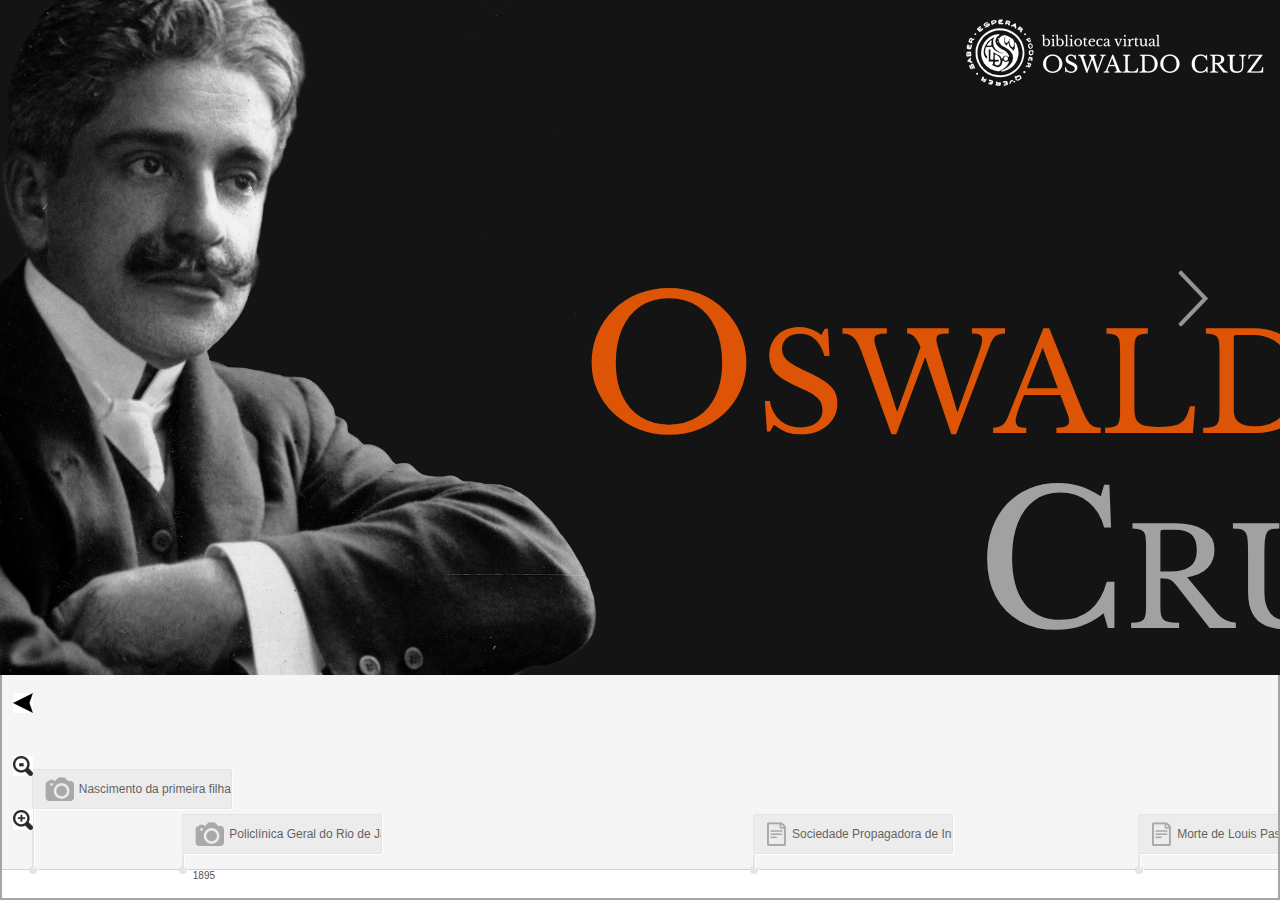
==== commit cbf9bb5c: "24-03-2017 15:32" ====
--- a/index.html
+++ b/index.html
@@ -591,7 +591,6 @@
 
 					
 					
-					
 					$("body").on({
 					
 						mouseenter: function (event) {
@@ -605,23 +604,23 @@
 								
 									if($( event.target  ).find("img").eq(i).attr("class") == "icon_imagem_jornal"){
 									
-										$( event.target  ).find("img").eq(i).attr("src","img/icone_jornal_over.png");
+										$( event.target  ).find("img").eq(i).attr("src","img/jornal.png");
 										
 									}else if($( event.target ).find("img").eq(i).attr("class") == "icon_imagem_imagem"){
 									
-										$( event.target  ).find("img").eq(i).attr("src","img/icone_fotografia_over.png");
+										$( event.target  ).find("img").eq(i).attr("src","img/icone_fotografia.png");
 										
 									}else if($( event.target ).find("img").eq(i).attr("class") == "icon_documento"){
 									
-										$( event.target  ).find("img").eq(i).attr("src","img/icone_documento_over.png");
+										$( event.target  ).find("img").eq(i).attr("src","img/icone_documento.png");
 										
 									}else if($( event.target ).find("img").eq(i).attr("class") == "icon_carta"){
 									
-										$( event.target  ).find("img").eq(i).attr("src","img/icone_correspondencia_over.png");
+										$( event.target  ).find("img").eq(i).attr("src","img/icone_correspondencia.png");
 										
 									}else if($( event.target ).find("img").eq(i).attr("class") == "icon_desenho"){
 									
-										$( event.target  ).find("img").eq(i).attr("src","img/icone_desenho_over.png");
+										$( event.target  ).find("img").eq(i).attr("src","img/icone_desenho.png");
 									}
 								}
 							
@@ -636,23 +635,23 @@
 								
 									if($( this ).find("img").eq(i).attr("class") == "icon_imagem_jornal"){
 									
-										$( this  ).find("img").eq(i).attr("src","img/jornal.png");
+										$( this  ).find("img").eq(i).attr("src","img/icone_jornal_over.png");
 										
 									}else if($(this ).find("img").eq(i).attr("class") == "icon_imagem_imagem"){
 									
-										$( this  ).find("img").eq(i).attr("src","img/imagem.png");
+										$( this  ).find("img").eq(i).attr("src","img/icone_fotografia_over.png");
 										
 									}else if($( this ).find("img").eq(i).attr("class") == "icon_documento"){
 									
-										$( this  ).find("img").eq(i).attr("src","img/icone_documento.png");
+										$( this  ).find("img").eq(i).attr("src","img/icone_documento_over.png");
 										
 									}else if($( this ).find("img").eq(i).attr("class") == "icon_carta"){
 									
-										$( this  ).find("img").eq(i).attr("src","img/icone_correspondencia.png");
+										$( this  ).find("img").eq(i).attr("src","img/icone_correspondencia_over.png");
 										
 									}else if($( this ).find("img").eq(i).attr("class") == "icon_desenho"){
 									
-										$( this  ).find("img").eq(i).attr("src","img/icone_desenho.png");
+										$( this  ).find("img").eq(i).attr("src","img/icone_desenho_over.png");
 									}
 								
 									
@@ -675,6 +674,77 @@
 						timeline.setSelection(hashTag, {focus: true});
 				
 					},2000);
+					
+					setInterval(function(){
+						var n = $(".vis-item.vis-box.idade.vis-selected.vis-readonly").length;
+						var nn = $(".vis-item.vis-box.idade.vis-readonly").length;
+						
+						if($(".idade").length > 0){
+							//alert($(".vis-item").length);
+							
+							$(".idade").each(function(){
+								
+								if($(this).find(".vis-selected.vis-readonly")){
+								
+									//alert($(this).find(".vis-selected.vis-readonly").length);
+								}
+								
+							});
+							
+							
+							
+						}
+						
+						if(n > 0){
+							var divClass = $(".vis-item.vis-box.idade.vis-selected.vis-readonly").find("img").attr("class");
+							
+							if(divClass == "icon_documento"){
+								$(".vis-item.vis-box.idade.vis-selected.vis-readonly").find("img").attr("src","img/icone_documento.png");
+							}else if(divClass == "icon_imagem_jornal"){
+								$(".vis-item.vis-box.idade.vis-selected.vis-readonly").find("img").attr("src","img/jornal.png");
+							}else if(divClass == "icon_imagem_imagem"){
+								$(".vis-item.vis-box.idade.vis-selected.vis-readonly").find("img").attr("src","img/icone_fotografia.png");
+							}else if(divClass == "icon_desenho"){
+								$(".vis-item.vis-box.idade.vis-selected.vis-readonly").find("img").attr("src","img/icone_desenho.png");
+							}
+
+						}
+					
+						if(nn > 0){
+							var divClass2 = $(".vis-item.vis-box.idade.vis-readonly").find("img").attr("src");
+							//alert($(".vis-item.vis-box.idade.vis-readonly").find("img").attr("src"));
+							if(divClass2 == "icon_documento"){
+								$(".vis-item.vis-box.idade.vis-readonly").find("img").attr("src","img/icone_documento_over.png");
+							}else if(divClass2 == "icon_imagem_jornal"){
+								$(".vis-item.vis-box.idade.vis-readonly").find("img").attr("src","img/icone_jornal_over.png");
+							}else if(divClass2 == "icon_imagem_imagem"){
+								$(".vis-item.vis-box.idade.vis-readonly").find("img").attr("src","img/icone_fotografia_over.png");
+							}else if(divClass2 == "icon_desenho"){
+								$(".vis-item.vis-box.idade.vis-readonly").find("img").attr("src","img/icone_desenho_over.png");
+							}
+						}
+						
+					},500);
+					
+					/*
+					$("body").on("mouseover", ".vis-item.vis-box.idade",function(){
+						
+						
+						$(this).each(function(){
+						
+							if($(this).find(".vis-selected")){
+								///alert("aa");
+							}
+						
+						});
+						
+						
+					
+					});
+					*/
+					
+					
+					
 					
 					
 					
@@ -919,11 +989,18 @@
 
     </head>
     <body>
+	
+	<div id="language" class="language">
+		<span class="portugues"><a href="">Portugu&ecirc;s</a></span> | <span class="english"><a href="">English</a></span>
+	</div>
+	
 	<header id="testeira" class="testeira">
 		<a title="Biblioteca Oswaldo Cruz" href="../"><img src="img/simbolo_oswaldo_linha.png"/></a>
 		<!----<h1>Linha do Tempo</h1>------->
 	</header>
 	
+	
+	
 	<header id="testeira" class="testeira2">
 		<a title="Biblioteca Oswaldo Cruz" href="../"><img src="img/marca_bvoc.png"/></a>
 		<!----<h1>Linha do Tempo</h1>------->
--- a/css/timeline.css
+++ b/css/timeline.css
@@ -3129,7 +3129,19 @@
 		
 	}
 	
-	
+	.language {
+		
+		width:10px;
+		height:10px;
+	}
+	
+	.portugues a{
+		text-decoration:none;
+	}
+	
+	.english a{
+		text-decoration:none;
+	}
 	
 	.cont_fig{
 		
@@ -6458,6 +6470,7 @@
 		direction: ltr;
 		
 		margin-top: -10px;
+		font-size: 14px;
 	}
 	
 	.subtitle_fig{
@@ -7567,6 +7580,10 @@
         font-size: 1.6em;
         font-family: pt sans;
     }
+    
+    .data_right_year {
+         font-size: 20px;
+    }
 	
 	
 	.prevItem h1 {
@@ -7617,8 +7634,65 @@
 		position: relative;
 		float: left;
 	}
-	
-	
+    
+   
+	
+	
+    .language {
+        position: relative;
+        width: 200px;
+        height: 20px;
+        font-size: 20px;
+        /*! left:1390px; */
+        top:40px;
+        color:black;
+        
+        z-index: 10;
+        margin-left: 1263px;
+        float: left;
+    }
+    
+    
+    
+    .language_1 {
+        position: absolute;
+        width: 200px;
+        height: 20px;
+        font-size: 20px;
+        /*! left:1390px; */
+        top:40px;
+        color:white;
+        
+        z-index: 10;
+        margin-left: 1402px;
+        float: right;
+    }
+    
+    
+     .language a {
+        text-decoration: none;
+         color:black;
+    }
+    
+    .language a:hover {
+        text-decoration: none;
+        color:#f45c06;
+    }
+    
+    
+    .language_1 a {
+        text-decoration: none;
+         color:white;
+    }
+    
+    .language_1 a:hover {
+        text-decoration: none;
+        color:#f45c06;
+    }
+    
+    
+   
+    
 	
 	body{
 		font-size:62.5%;
@@ -7647,7 +7721,7 @@
 		
 		
     position: relative;
-    /*! width: 100px; */
+    /*! width: 79%; */
     margin: 0;
     padding: 0;
     float: right;
@@ -7798,6 +7872,7 @@
 		direction: ltr;
 		
 		margin-top: -10px;
+		font-size: 14px;
 	}
 	
 	.subtitle_fig{
@@ -8014,7 +8089,7 @@
 		/*! left:18%; */
 		float:left;
 		/*! margin-top:-24em; */
-		margin-left:25%;
+		margin-left:28%;
 		width:70%;
 		padding:0;
 		
@@ -8071,7 +8146,7 @@
 		padding:0;
 		
 		
-		width: 88%;
+		width: 100%;
 		max-height: 497px;
 	}
 	
@@ -8217,6 +8292,7 @@
 		width:40%;
 		
 		margin-left: 18%;
+		width: 37%;
 	}
 	
 	
@@ -8225,9 +8301,10 @@
 		float:left;
 		font-size:10px;
 		font-family: Verdana, Geneva, sans-serif;
-		width:16%;
+		width:21%;
 		
 		margin-left: 32%;
+		/*! width: 22%; */
 	}
 	
 	
@@ -8270,7 +8347,7 @@
 		left:0;
 		top:0;
 		
-		max-height: 303px;
+		max-height: 357px;
 	}
 	
 	.timeline-slider-content-gallery-item2-div-image1  a{
@@ -8294,9 +8371,10 @@
 		position:relative;
 		float:left;
 		font-size:10px;
-		width:16%;
+		width:21%;
 		font-family: Verdana, Geneva, sans-serif;
 		
+		margin-left: 58px;
 	}
 	
 	.timeline-slider-content-gallery-sideright-3 .timeline-slider-content-gallery-item2-div-image2 {
@@ -8924,6 +9002,8 @@
 		*/
 		
         background-size: auto 100%;
+        font-family: Libre Baskerville,serif;
+        font-weight: normal;
     }
 	
 	
@@ -8936,16 +9016,17 @@
 	.timeline-slider-title-0 {
 		position:relative;
 		/*! left:25%; */
-		top:60%;
-		width:65%;
-		height:40%;
+		top:24%;
+		width:900px;
+		height:362px;
 		color:white;
-		font-size:8.7em;
+		font-size:13.6em;
 		
 		float: left;
 		text-align: left;
 		margin-left: 581px;
-		font-family: 'Libre Baskerville', serif;
+		font-family: Libre Baskerville,serif;
+		font-weight: normal;
 	}
 	
 	
@@ -8953,8 +9034,19 @@
 	.timeline-slider-title-0  .o{
 		color:#dd5406;
 		
-		width: 50%;
-	}
+		width: 899px;
+		float: left;
+		height: 195px;
+		/*! position: absolute; */
+	}
+    
+    .timeline-slider-title-0 .oo{
+        font-size: 186px;
+    }
+    
+    .timeline-slider-title-0 .cc{
+        font-size: 186px;
+    }
 	
 	.timeline-slider-title-0  .o b{
 		margin:0;
@@ -8967,6 +9059,11 @@
 	.timeline-slider-title-0  .c{
 		color: #a1a1a1;
 		
+		/*! float: right; */
+		width: 870px;
+		height: 150px;
+		/*! position: absolute; */
+		text-align: right;
 	}
 	
 	.timeline-slider-title-0  .c b{
@@ -9145,7 +9242,10 @@
         /*! text-align: right; */
         /*! word-break: break-all; */
         font-size: 1.6em;
-        font-family: pt sans;
+        font-family: Libre Baskerville,serif;
+    }
+    .data_right_year{
+        font-size: 16px;
     }
 	
 	
@@ -9189,7 +9289,7 @@
 		padding:0;
 		margin-left:1%;
         font-size: 1.6em;
-        font-family: pt sans;
+        font-family: Libre Baskerville,serif;
     }
 	
 	
